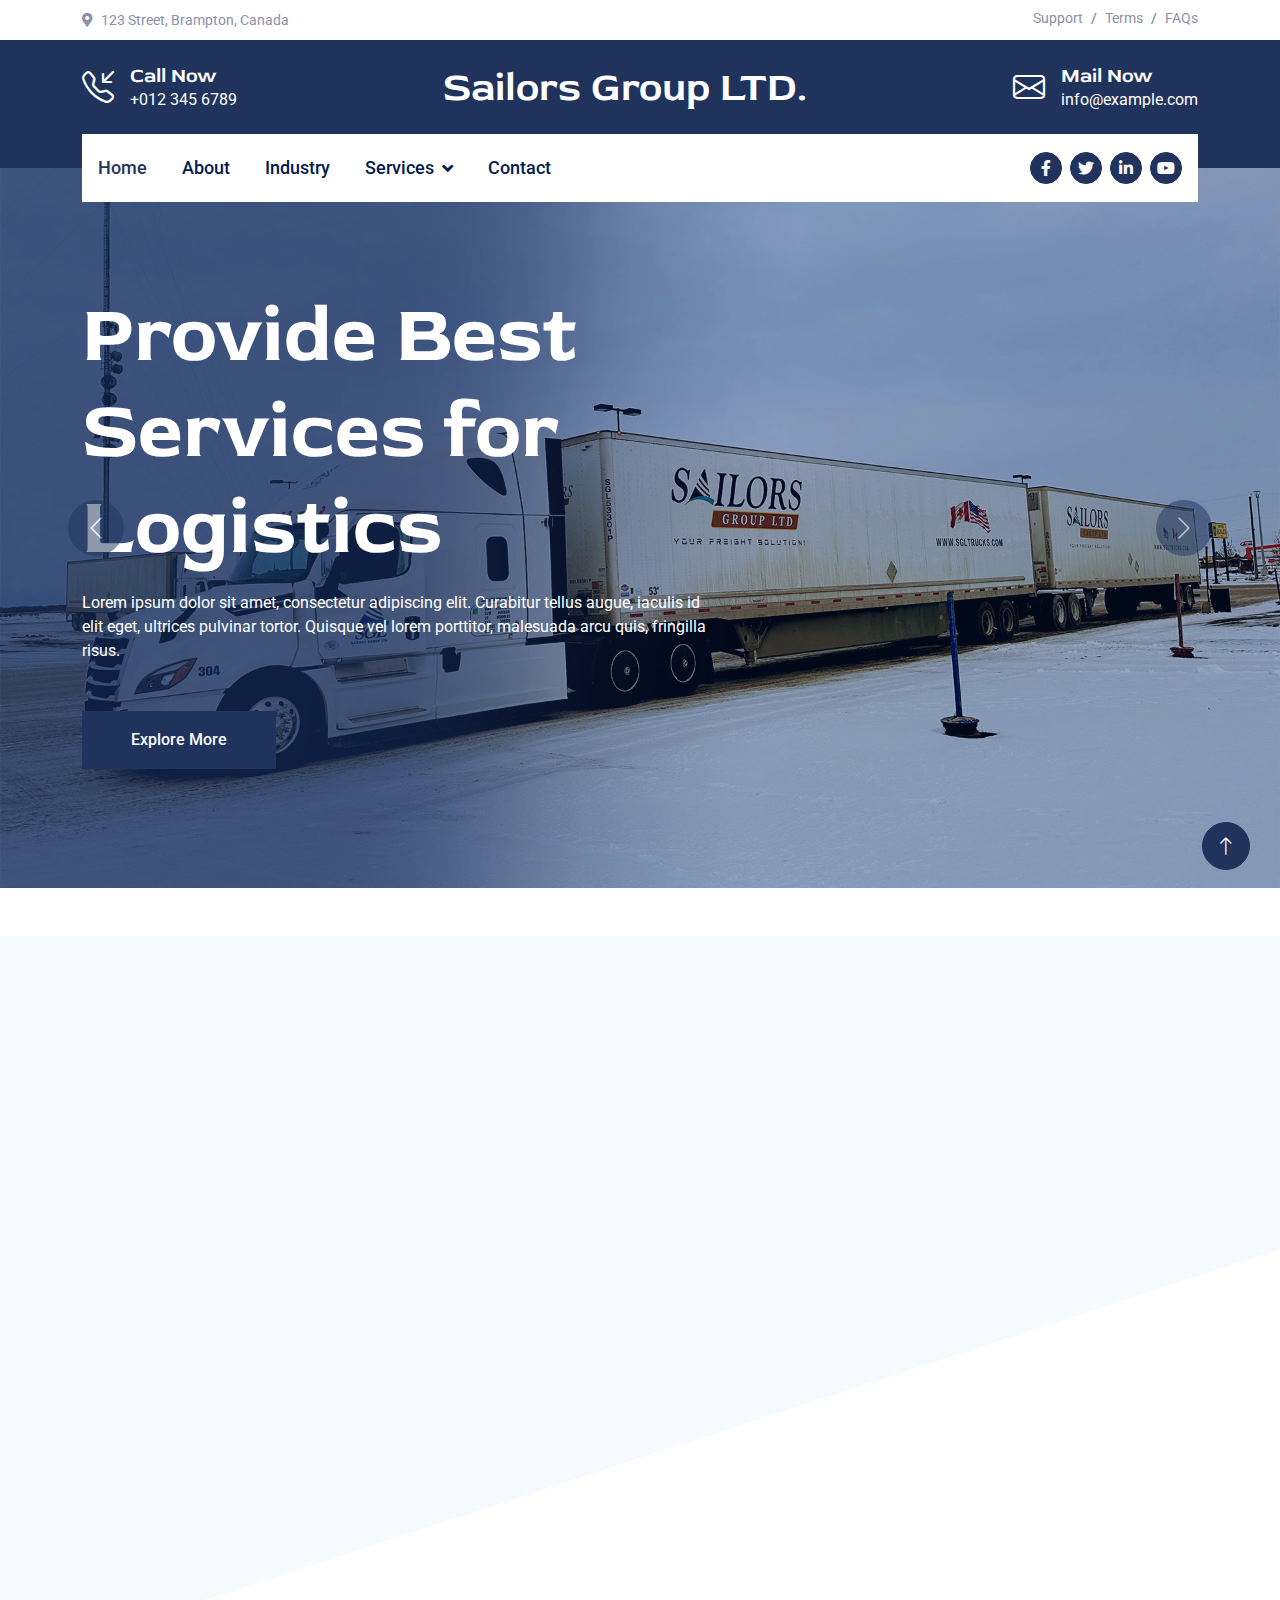
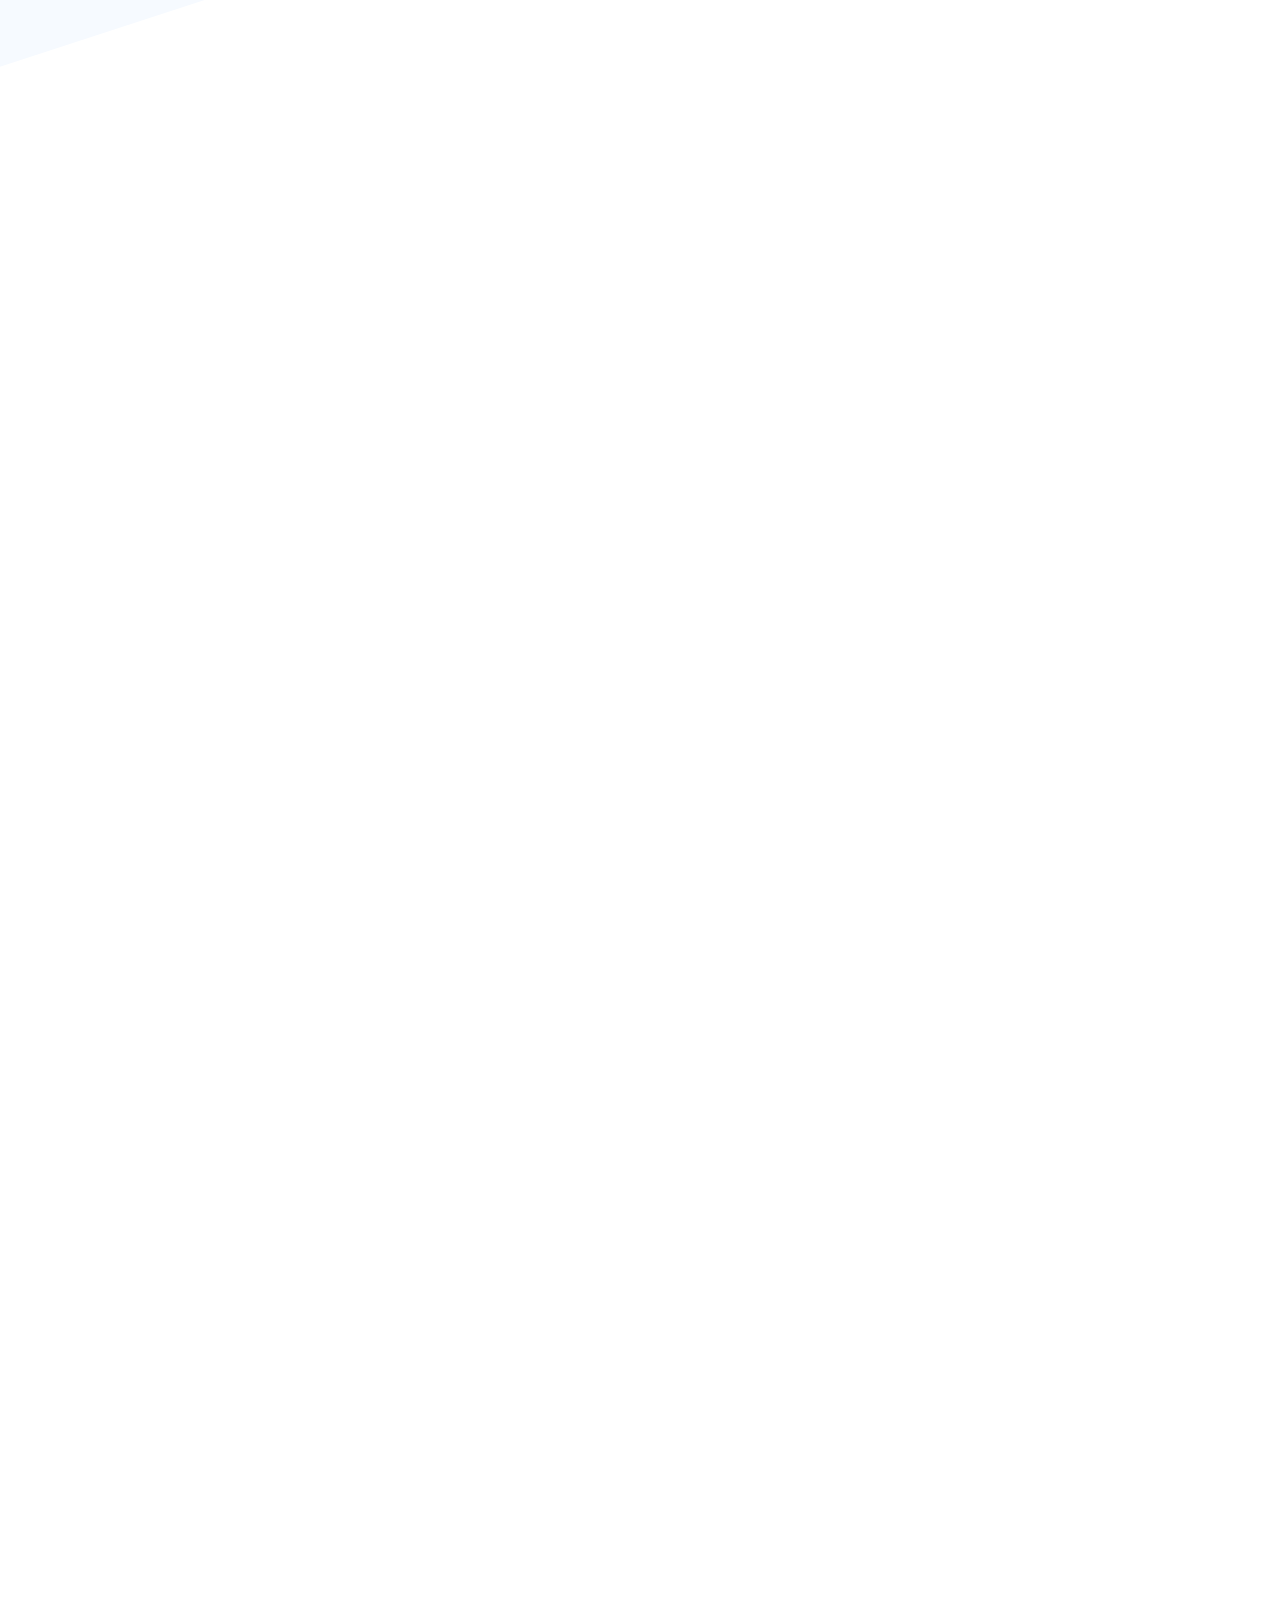
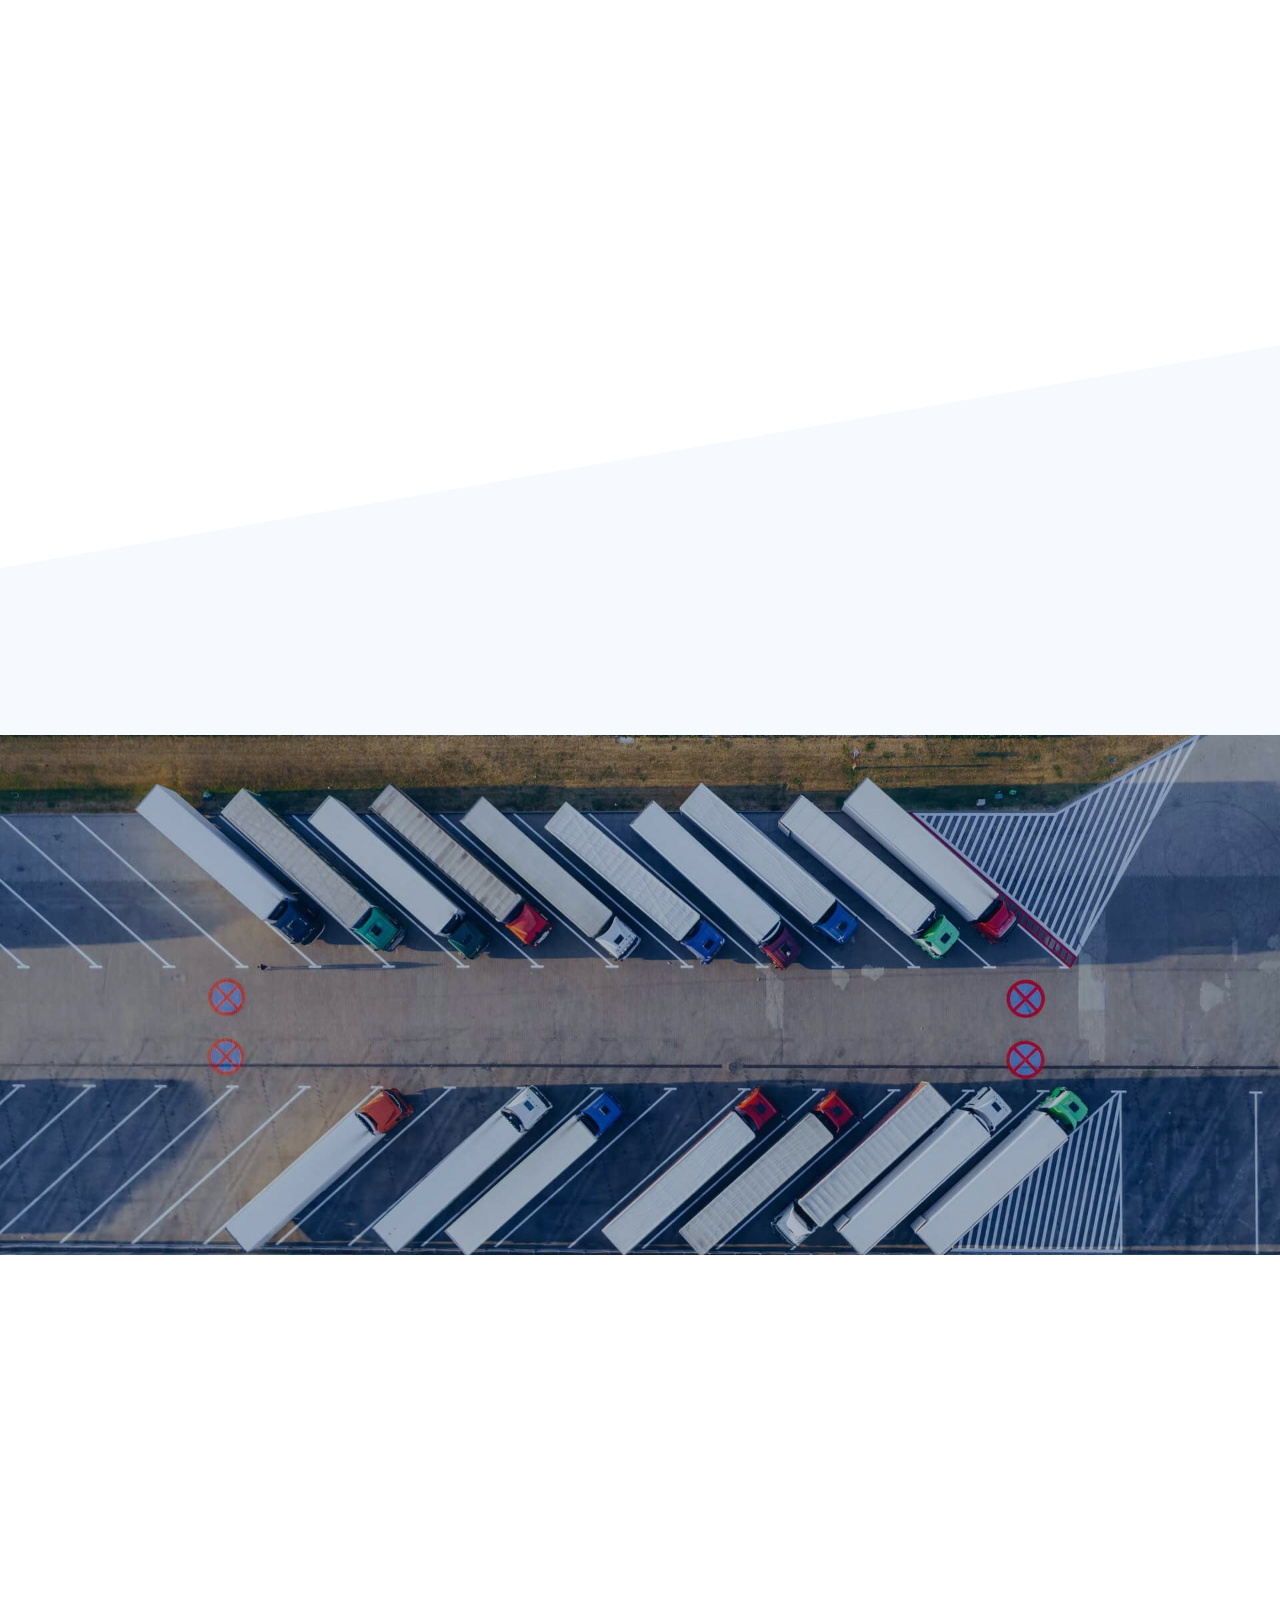
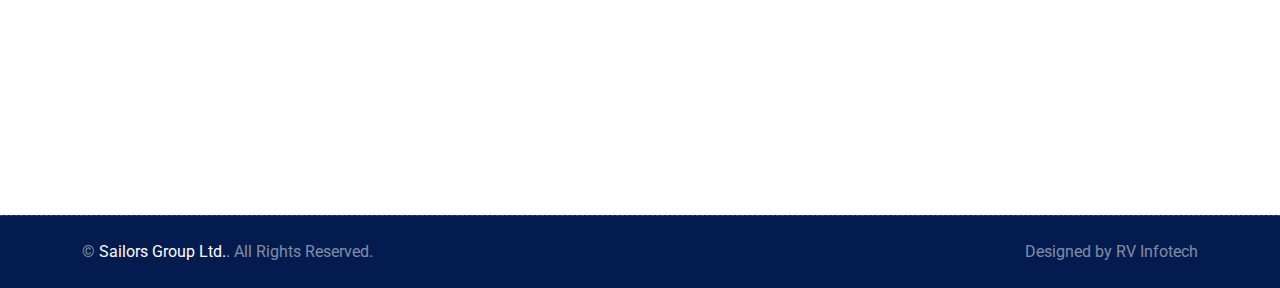
==== index.html @ 38fee19d "index.html" ====
<!DOCTYPE html>
<html lang="en">

<head>
    <meta charset="utf-8">
    <title>Trans OV</title>
    <meta content="width=device-width, initial-scale=1.0" name="viewport">
    <meta content="" name="keywords">
    <meta content="" name="description">

    <!-- Favicon -->
    <link href="img/favicon.ico" rel="icon">

    <!-- Google Web Fonts -->
    <link rel="preconnect" href="https://fonts.googleapis.com">
    <link rel="preconnect" href="https://fonts.gstatic.com" crossorigin>
    <link href="https://fonts.googleapis.com/css2?family=Roboto:wght@400;500&family=Red+Rose:wght@600;700&display=swap"
        rel="stylesheet">

    <!-- Icon Font Stylesheet -->
    <link href="https://cdnjs.cloudflare.com/ajax/libs/font-awesome/5.10.0/css/all.min.css" rel="stylesheet">
    <link rel="stylesheet" href="https://cdn.jsdelivr.net/npm/bootstrap-icons@1.10.4/font/bootstrap-icons.css">

    <!-- Libraries Stylesheet -->
    <link href="lib/animate/animate.min.css" rel="stylesheet">
    <link href="lib/owlcarousel/assets/owl.carousel.min.css" rel="stylesheet">

    <!-- Customized Bootstrap Stylesheet -->
    <link href="css/bootstrap.min.css" rel="stylesheet">

    <!-- Template Stylesheet -->
    <link href="css/style.css" rel="stylesheet">
</head>

<body>
    <!-- Spinner Start -->
    <div id="spinner"
        class="show bg-white position-fixed translate-middle w-100 vh-100 top-50 start-50 d-flex align-items-center justify-content-center">
        <div class="spinner-border text-primary" role="status" style="width: 3rem; height: 3rem;"></div>
    </div>
    <!-- Spinner End -->


    <!-- Topbar Start -->
    <div class="container-fluid py-2 d-none d-lg-flex">
        <div class="container">
            <div class="d-flex justify-content-between">
                <div>
                    <small class="me-3"><i class="fa fa-map-marker-alt me-2"></i>123 Street, Brampton, Canada</small>
                   
                </div>
                <nav class="breadcrumb mb-0">
                 
                    <a class="breadcrumb-item small text-body" href="#">Support</a>
                    <a class="breadcrumb-item small text-body" href="#">Terms</a>
                    <a class="breadcrumb-item small text-body" href="#">FAQs</a>
                </nav>
            </div>
        </div>
    </div>
    <!-- Topbar End -->


    <!-- Brand Start -->
    <div class="container-fluid bg-primary text-white pt-4 pb-5 d-none d-lg-flex">
        <div class="container pb-2">
            <div class="d-flex align-items-center justify-content-between">
                <div class="d-flex">
                    <i class="bi bi-telephone-inbound fs-2"></i>
                    <div class="ms-3">
                        <h5 class="text-white mb-0">Call Now</h5>
                        <span>+012 345 6789</span>
                    </div>
                </div>
				 <h1 class="h1 text-primary mb-0"><span class="text-white">Sailors Group LTD.</span></h1>
                  <!-- <img class="img" src="img/Sailors Logo 9.22.1.png" alt=""> -->
                <div class="d-flex">
                    <i class="bi bi-envelope fs-2"></i>
                    <div class="ms-3">
                        <h5 class="text-white mb-0">Mail Now</h5>
                        <span>info@example.com</span>
                    </div>
                </div>
            </div>
        </div>
    </div>
    <!-- Brand End -->


    <!-- Navbar Start -->
    <div class="container-fluid sticky-top">
        <div class="container">
            <nav class="navbar navbar-expand-lg navbar-light bg-white py-lg-0 px-lg-3">
                <a href="index.html" class="navbar-brand d-lg-none">
                    <h1 class="text-primary m-0">Trans<span class="text-dark">OV</span></h1>
                </a>
                <button type="button" class="navbar-toggler me-0" data-bs-toggle="collapse"
                    data-bs-target="#navbarCollapse">
                    <span class="navbar-toggler-icon"></span>
                </button>
                <div class="collapse navbar-collapse" id="navbarCollapse">
                    <div class="navbar-nav">
                        <a href="index.html" class="nav-item nav-link active">Home</a>
                        <a href="about.html" class="nav-item nav-link">About</a>
                        <a href="industry.html" class="nav-item nav-link">Industry</a>
                        <div class="nav-item dropdown">
                            <a href="service.html" class="nav-link dropdown-toggle" data-bs-toggle="dropdown">Services</a>
                            <div class="dropdown-menu bg-light m-0">
                                <a href="ser1.html" class="dropdown-item">Ser 1</a>
                                <a href="ser2.html" class="dropdown-item">Ser 2</a>
                                <a href="ser3.html" class="dropdown-item">Ser 3</a>
                                <a href="ser4.html" class="dropdown-item">Ser 4</a>
                                <a href="ser5.html" class="dropdown-item">Ser 5</a>
								<a href="ser6.html" class="dropdown-item">Ser 6</a>
								<a href="ser7.html" class="dropdown-item">Ser 7</a>
								<a href="ser8.html" class="dropdown-item">Ser 8</a>
                            </div>
                        </div>
                        <a href="contact.html" class="nav-item nav-link">Contact</a>
                    </div>
                    <div class="ms-auto d-none d-lg-flex">
                        <a class="btn btn-sm-square btn-primary ms-2" href=""><i class="fab fa-facebook-f"></i></a>
                        <a class="btn btn-sm-square btn-primary ms-2" href=""><i class="fab fa-twitter"></i></a>
                        <a class="btn btn-sm-square btn-primary ms-2" href=""><i class="fab fa-linkedin-in"></i></a>
                        <a class="btn btn-sm-square btn-primary ms-2" href=""><i class="fab fa-youtube"></i></a>
                    </div>
                </div>
            </nav>
        </div>
    </div>
    <!-- Navbar End -->


    <!-- Carousel Start -->
    <div class="container-fluid header-carousel px-0 mb-5">
        <div id="header-carousel" class="carousel slide carousel-fade" data-bs-ride="carousel">
            <div class="carousel-inner">
                <div class="carousel-item active">
                    <img class="w-100" src="img/carousel-1.jpg" alt="Image">
                    <div class="carousel-caption">
                        <div class="container">
                            <div class="row justify-content-start">
                                <div class="col-lg-7 text-start">
                                    <h1 class="display-1 text-white animated slideInRight mb-3">Provide Best Services for Logistics</h1>
                                    <p class="mb-5 animated slideInRight">Lorem ipsum dolor sit amet, consectetur adipiscing elit. Curabitur tellus augue, iaculis id elit eget, ultrices pulvinar tortor. Quisque vel lorem porttitor, malesuada arcu quis, fringilla risus.</p>
                                    <a href="" class="btn btn-primary py-3 px-5 animated slideInRight">Explore More</a>
                                </div>
                            </div>
                        </div>
                    </div>
                </div>
                <div class="carousel-item">
                    <img class="w-100" src="img/carousel-2.jpg" alt="Image">
                    <div class="carousel-caption">
                        <div class="container">
                            <div class="row justify-content-end">
                                <div class="col-lg-7 text-end">
                                    <h1 class="display-1 text-white animated slideInLeft mb-3">Best Freight Service</h1>
                                    <p class="mb-5 animated slideInLeft">Lorem ipsum dolor sit amet, consectetur adipiscing elit. Curabitur tellus augue, iaculis id elit eget, ultrices pulvinar tortor. Quisque vel lorem porttitor, malesuada arcu quis, fringilla risus.</p>
                                    <a href="" class="btn btn-primary py-3 px-5 animated slideInLeft">Explore More</a>
                                </div>
                            </div>
                        </div>
                    </div>
                </div>
            </div>
            <button class="carousel-control-prev" type="button" data-bs-target="#header-carousel" data-bs-slide="prev">
                <span class="carousel-control-prev-icon" aria-hidden="true"></span>
                <span class="visually-hidden">Previous</span>
            </button>
            <button class="carousel-control-next" type="button" data-bs-target="#header-carousel" data-bs-slide="next">
                <span class="carousel-control-next-icon" aria-hidden="true"></span>
                <span class="visually-hidden">Next</span>
            </button>
        </div>
    </div>
    <!-- Carousel End -->


    
    <!-- Service Start -->
    <div class="container-fluid container-service py-5">
        <div class="container pt-5">
            <div class="text-center mx-auto wow fadeInUp" data-wow-delay="0.1s" style="max-width: 600px;">
                <h1 class="display-6 mb-3">Services</h1>
                <p class="mb-5">Lorem ipsum dolor sit amet, consectetur adipiscing elit. Curabitur tellus augue, iaculis id elit eget, ultrices pulvinar tortor.</p>
            </div>
            <div class="row g-4">
                <div class="col-lg-3 col-md-6 wow fadeInUp" data-wow-delay="0.1s">
                    <div class="service-item">
                        <div class="icon-box-primary mb-4">
                            <i class="bi bi-truck text-dark"></i>
                        </div>
                        <h5 class="mb-3">Service 1</h4>
                            <p class="mb-4">Lorem ipsum dolor sit amet, consectetur adipiscing elit. Curabitur tellus augue.</p>
                        <a class="btn btn-light px-3" href="">Read More<i class="bi bi-chevron-double-right ms-1"></i></a>
                    </div>
                </div>
                <div class="col-lg-3 col-md-6 wow fadeInUp" data-wow-delay="0.3s">
                    <div class="service-item">
                        <div class="icon-box-primary mb-4">
                            <i class="bi bi-truck text-dark"></i>
                        </div>
                        <h5 class="mb-3">Service 2</h4>
                            <p class="mb-4">Lorem ipsum dolor sit amet, consectetur adipiscing elit. Curabitur tellus augue.</p>
                        <a class="btn btn-light px-3" href="">Read More<i class="bi bi-chevron-double-right ms-1"></i></a>
                    </div>
                </div>
                <div class="col-lg-3 col-md-6 wow fadeInUp" data-wow-delay="0.5s">
                    <div class="service-item">
                        <div class="icon-box-primary mb-4">
                            <i class="bi bi-truck text-dark"></i>
                        </div>
                        <h5 class="mb-3">Service 3</h4>
                            <p class="mb-4">Lorem ipsum dolor sit amet, consectetur adipiscing elit. Curabitur tellus augue.</p>
                        <a class="btn btn-light px-3" href="">Read More<i class="bi bi-chevron-double-right ms-1"></i></a>
                    </div>
                </div>
                <div class="col-lg-3 col-md-6 wow fadeInUp" data-wow-delay="0.7s">
                    <div class="service-item">
                        <div class="icon-box-primary mb-4">
                            <i class="bi bi-truck text-dark"></i>
                        </div>
                        <h5 class="mb-3">Service 4</h4>
                            <p class="mb-4">Lorem ipsum dolor sit amet, consectetur adipiscing elit. Curabitur tellus augue.</p>
                        <a class="btn btn-light px-3" href="">Read More<i class="bi bi-chevron-double-right ms-1"></i></a>
                    </div>
                </div>
                <div class="col-lg-3 col-md-6 wow fadeInUp" data-wow-delay="0.1s">
                    <div class="service-item">
                        <div class="icon-box-primary mb-4">
                            <i class="bi bi-truck text-dark"></i>
                        </div>
                        <h5 class="mb-3">Service 5</h4>
                            <p class="mb-4">Lorem ipsum dolor sit amet, consectetur adipiscing elit. Curabitur tellus augue.</p>
                        <a class="btn btn-light px-3" href="">Read More<i class="bi bi-chevron-double-right ms-1"></i></a>
                    </div>
                </div>
                <div class="col-lg-3 col-md-6 wow fadeInUp" data-wow-delay="0.3s">
                    <div class="service-item">
                        <div class="icon-box-primary mb-4">
                            <i class="bi bi-truck text-dark"></i>
                        </div>
                        <h5 class="mb-3">Service 6</h4>
                            <p class="mb-4">Lorem ipsum dolor sit amet, consectetur adipiscing elit. Curabitur tellus augue.</p>
                        <a class="btn btn-light px-3" href="">Read More<i class="bi bi-chevron-double-right ms-1"></i></a>
                    </div>
                </div>
                <div class="col-lg-3 col-md-6 wow fadeInUp" data-wow-delay="0.5s">
                    <div class="service-item">
                        <div class="icon-box-primary mb-4">
                            <i class="bi bi-truck text-dark"></i>
                        </div>
                        <h5 class="mb-3">Service 7</h4>
                            <p class="mb-4">Lorem ipsum dolor sit amet, consectetur adipiscing elit. Curabitur tellus augue.</p>
                        <a class="btn btn-light px-3" href="">Read More<i class="bi bi-chevron-double-right ms-1"></i></a>
                    </div>
                </div>
                <div class="col-lg-3 col-md-6 wow fadeInUp" data-wow-delay="0.7s">
                    <div class="service-item">
                        <div class="icon-box-primary mb-4">
                            <i class="bi bi-truck text-dark"></i>
                        </div>
                        <h5 class="mb-3">Service 8</h4>
                            <p class="mb-4">Lorem ipsum dolor sit amet, consectetur adipiscing elit. Curabitur tellus augue.</p>
                        <a class="btn btn-light px-3" href="">Read More<i class="bi bi-chevron-double-right ms-1"></i></a>
                    </div>
                </div>
            </div>
        </div>
    </div>
    <!-- Service End -->



    <!-- Features Start -->
    <div class="container-fluid feature mt-5 wow fadeInUp" data-wow-delay="0.1s">
        <div class="container">
            <div class="row g-0">
                <div class="col-lg-6 pt-lg-5">
                    <div class="bg-white p-5 mt-lg-5">
                        <h1 class="display-6 mb-4 wow fadeIn" data-wow-delay="0.3s">About Us</h1>
                        <p class="mb-4 wow fadeIn" data-wow-delay="0.4s">Lorem ipsum dolor sit amet, consectetur adipiscing elit. Curabitur tellus augue, iaculis id elit eget, ultrices pulvinar tortor. Quisque vel lorem porttitor, malesuada arcu quis, fringilla risus. Pellentesque eu consequat augue.</p>
                        <div class="row g-5 pt-2 mb-5">
                            <div class="col-sm-6 wow fadeIn" data-wow-delay="0.3s">
                                <div class="icon-box-primary mb-4">
                                    <i class="bi bi-check-all text-dark"></i>
                                </div>
                                <h5 class="mb-3">Mission</h5>
                                <span>Lorem ipsum dolor sit amet, consectetur adipiscing elit.</span>
                            </div>
                            <div class="col-sm-6 wow fadeIn" data-wow-delay="0.4s">
                                <div class="icon-box-primary mb-4">
                                    <i class="bi bi-check-all text-dark"></i>
                                </div>
                                <h5 class="mb-3">Vision</h5>
                                <span>Lorem ipsum dolor sit amet, consectetur adipiscing elit.</span>
                            </div>
                        </div>
                        <a class="btn btn-primary py-3 px-5 wow fadeIn" data-wow-delay="0.5s" href="">Explore More</a>
                    </div>
                </div>
                <div class="col-lg-6">
                    <div class="row h-100 align-items-end">
                        <div class="col-12 wow fadeIn" data-wow-delay="0.3s">
                            <div class="d-flex align-items-center justify-content-center" style="min-height: 300px;">
                                <button type="button" class="btn-play" data-bs-toggle="modal"
                                    data-src="" data-bs-target="#videoModal">
                                    <span></span>
                                </button>
                            </div>
                        </div>
                        <div class="col-12">
                            <div class="bg-primary p-5">
                                <div class="experience mb-4 wow fadeIn" data-wow-delay="0.3s">
                                    <div class="d-flex justify-content-between mb-2">
                                        <span class="text-white">Satisfaction Gurantee</span>
                                        <span class="text-white">100%</span>
                                    </div>
                                    <div class="progress">
                                        <div class="progress-bar bg-dark" role="progressbar" aria-valuenow="100" aria-valuemin="0" aria-valuemax="100"></div>
                                    </div>
                                </div>
                                <div class="experience mb-4 wow fadeIn" data-wow-delay="0.4s">
                                    <div class="d-flex justify-content-between mb-2">
                                        <span class="text-white">Ontime Delivery</span>
                                        <span class="text-white">95%</span>
                                    </div>
                                    <div class="progress">
                                        <div class="progress-bar bg-dark" role="progressbar" aria-valuenow="95" aria-valuemin="0" aria-valuemax="100"></div>
                                    </div>
                                </div>
                                <div class="experience mb-0 wow fadeIn" data-wow-delay="0.5s">
                                    <div class="d-flex justify-content-between mb-2">
                                        <span class="text-white">Quality Equipments</span>
                                        <span class="text-white">90%</span>
                                    </div>
                                    <div class="progress">
                                        <div class="progress-bar bg-dark" role="progressbar" aria-valuenow="90" aria-valuemin="0" aria-valuemax="100"></div>
                                    </div>
                                </div>
                            </div>
                        </div>
                    </div>
                </div>
            </div>
        </div>
    </div>
    <!-- Features End -->


    <!-- Video Modal Start -->
    <div class="modal modal-video fade" id="videoModal" tabindex="-1" aria-labelledby="exampleModalLabel"
        aria-hidden="true">
        <div class="modal-dialog">
            <div class="modal-content rounded-0">
                <div class="modal-header">
                    <h3 class="modal-title" id="exampleModalLabel">Youtube Video</h3>
                    <button type="button" class="btn-close" data-bs-dismiss="modal" aria-label="Close"></button>
                </div>
                <div class="modal-body">
                    <!-- 16:9 aspect ratio -->
                    <div class="ratio ratio-16x9">
                        <iframe class="embed-responsive-item" src="" id="video" allowfullscreen
                            allowscriptaccess="always" allow="autoplay"></iframe>
                    </div>
                </div>
            </div>
        </div>
    </div>
    <!-- Video Modal End -->



    <!-- Appoinment Start -->
    <div class="container-fluid py-5">
        <div class="container">
            <div class="row g-5">
                <div class="col-lg-6 wow fadeInUp" data-wow-delay="0.1s">
                    <h1 class="display-6 mb-4">Contact At</h1>
                    <iframe src="https://www.google.com/maps/embed?pb=!1m18!1m12!1m3!1d184531.69394825035!2d-79.75954390000001!3d43.724934000000005!2m3!1f0!2f0!3f0!3m2!1i1024!2i768!4f13.1!3m3!1m2!1s0x882b15eaa5d05abf%3A0x352d31667cc38677!2sBrampton%2C%20ON%2C%20Canada!5e0!3m2!1sen!2sin!4v1701956615095!5m2!1sen!2sin" width="550" height="350" style="border:0;" allowfullscreen="" loading="lazy" referrerpolicy="no-referrer-when-downgrade"></iframe><div class="d-flex align-items-start wow fadeIn" data-wow-delay="0.3s">
                        <div class="icon-box-primary">
                            <i class="bi bi-geo-alt text-dark fs-1"></i>
                        </div>
                        <div class="ms-3">
                            <h5>Office Address</h5>
                            <span>123 Street, Brampton, Canada</span>
                        </div>
                    </div>
                    <hr>
                    <div class="d-flex align-items-start wow fadeIn" data-wow-delay="0.4s">
                        <div class="icon-box-primary">
                            <i class="bi bi-phone text-dark fs-1"></i>
                        </div>
                        <div class="ms-3">
                            <h5>Contact</h5>
                            <span>+1- 234 567 8901</span>
                        </div>
                    </div>
                </div>
                <div class="col-lg-6 wow fadeInUp" data-wow-delay="0.5s">
                    <h2 class="mb-4">Online Appoinment</h2>
                    <div class="row g-3">
                        <div class="col-sm-6">
                            <div class="form-floating">
                                <input type="text" class="form-control" id="name" placeholder="Your Name">
                                <label for="name">Your Name</label>
                            </div>
                        </div>
                        <div class="col-sm-6">
                            <div class="form-floating">
                                <input type="email" class="form-control" id="mail" placeholder="Your Email">
                                <label for="mail">Your Email</label>
                            </div>
                        </div>
                        <div class="col-sm-6">
                            <div class="form-floating">
                                <input type="text" class="form-control" id="mobile" placeholder="Your Mobile">
                                <label for="mobile">Your Mobile</label>
                            </div>
                        </div>
                        <div class="col-sm-6">
                            <div class="form-floating">
                                <select class="form-select" id="service">
                                    <option selected>Waste Management</option>
                                    <option value="">Hazardous Waste</option>
                                    <option value="">Liquid Waste</option>
                                    <option value="">Recycle Waste</option>
                                </select>
                                <label for="service">Choose A Service</label>
                            </div>
                        </div>
                        <div class="col-12">
                            <div class="form-floating">
                                <textarea class="form-control" placeholder="Leave a message here" id="message"
                                    style="height: 130px"></textarea>
                                <label for="message">Message</label>
                            </div>
                        </div>
                        <div class="col-12 text-center">
                            <button class="btn btn-primary w-100 py-3" type="submit">Submit Now</button>
                        </div>
                    </div>
                </div>
            </div>
        </div>
    </div>
    <!-- Appoinment Start -->


    <!-- Team Start -->
    <div class="container-fluid container-team py-5">
        <div class="container pb-5">
          
            <div class="row g-4">
                <div class="col-lg-3 col-md-6 wow fadeInUp" data-wow-delay="0.1s">
                    <div class="team-item">
                        <div class="position-relative overflow-hidden">
                            <img class="img-fluid w-100" src="img/team-2.jpg" alt="">
                            <div class="team-social">
                                <a class="btn btn-square btn-light mx-1" href=""><i class="fab fa-facebook-f"></i></a>
                                <a class="btn btn-square btn-light mx-1" href=""><i class="fab fa-twitter"></i></a>
                                <a class="btn btn-square btn-light mx-1" href=""><i class="fab fa-linkedin-in"></i></a>
                                <a class="btn btn-square btn-light mx-1" href=""><i class="fab fa-youtube"></i></a>
                            </div>
                        </div>
                        <div class="text-center p-4">
                            <h5 class="mb-1">Alex Robin</h5>
                            <span>Employee</span>
                        </div>
                    </div>
                </div>
                <div class="col-lg-3 col-md-6 wow fadeInUp" data-wow-delay="0.3s">
                    <div class="team-item">
                        <div class="position-relative overflow-hidden">
                            <img class="img-fluid w-100" src="img/team-3.jpg" alt="">
                            <div class="team-social">
                                <a class="btn btn-square btn-light mx-1" href=""><i class="fab fa-facebook-f"></i></a>
                                <a class="btn btn-square btn-light mx-1" href=""><i class="fab fa-twitter"></i></a>
                                <a class="btn btn-square btn-light mx-1" href=""><i class="fab fa-linkedin-in"></i></a>
                                <a class="btn btn-square btn-light mx-1" href=""><i class="fab fa-youtube"></i></a>
                            </div>
                        </div>
                        <div class="text-center p-4">
                            <h5 class="mb-1">Andrew Bon</h5>
                            <span>Employee</span>
                        </div>
                    </div>
                </div>
                <div class="col-lg-3 col-md-6 wow fadeInUp" data-wow-delay="0.5s">
                    <div class="team-item">
                        <div class="position-relative overflow-hidden">
                            <img class="img-fluid w-100" src="img/team-4.jpg" alt="">
                            <div class="team-social">
                                <a class="btn btn-square btn-light mx-1" href=""><i class="fab fa-facebook-f"></i></a>
                                <a class="btn btn-square btn-light mx-1" href=""><i class="fab fa-twitter"></i></a>
                                <a class="btn btn-square btn-light mx-1" href=""><i class="fab fa-linkedin-in"></i></a>
                                <a class="btn btn-square btn-light mx-1" href=""><i class="fab fa-youtube"></i></a>
                            </div>
                        </div>
                        <div class="text-center p-4">
                            <h5 class="mb-1">Martin Tompson</h5>
                            <span>Employee</span>
                        </div>
                    </div>
                </div>
                <div class="col-lg-3 col-md-6 wow fadeInUp" data-wow-delay="0.7s">
                    <div class="team-item">
                        <div class="position-relative overflow-hidden">
                            <img class="img-fluid w-100" src="img/team-5.jpg" alt="">
                            <div class="team-social">
                                <a class="btn btn-square btn-light mx-1" href=""><i class="fab fa-facebook-f"></i></a>
                                <a class="btn btn-square btn-light mx-1" href=""><i class="fab fa-twitter"></i></a>
                                <a class="btn btn-square btn-light mx-1" href=""><i class="fab fa-linkedin-in"></i></a>
                                <a class="btn btn-square btn-light mx-1" href=""><i class="fab fa-youtube"></i></a>
                            </div>
                        </div>
                        <div class="text-center p-4">
                            <h5 class="mb-1">Clarabelle Samber</h5>
                            <span>Employee</span>
                        </div>
                    </div>
                </div>
            </div>
        </div>
    </div>
    <!-- Team End -->


    <!-- Testimonial Start -->
    <div class="container-fluid testimonial py-5">
        <div class="container pt-5">
            <div class="row gy-5 gx-0">
                <div class="col-lg-6 pe-lg-5 wow fadeIn" data-wow-delay="0.3s">
                    <h1 class="display-6 text-white mb-4">What Clients Say About Our Services!</h1>
                    <p class="text-white mb-5">Lorem ipsum dolor sit amet, consectetur adipiscing elit. Curabitur tellus augue, iaculis id elit eget, ultrices pulvinar tortor.</p>
                    <a href="" class="btn btn-primary py-3 px-5">More Testimonials</a>
                </div>
                <div class="col-lg-6 mb-n5 wow fadeIn" data-wow-delay="0.5s">
                    <div class="bg-white p-5">
                        <div class="owl-carousel testimonial-carousel wow fadeIn" data-wow-delay="0.1s">
                            <div class="testimonial-item">
                                <div class="icon-box-primary mb-4">
                                    <i class="bi bi-chat-left-quote text-dark"></i>
                                </div>
                                <p class="fs-5 mb-4">Lorem ipsum dolor sit amet, consectetur adipiscing elit. Curabitur tellus augue, iaculis id elit eget, ultrices pulvinar tortor. Quisque vel lorem porttitor, malesuada arcu quis, fringilla risus. Pellentesque eu consequat augue.</p>
                                <div class="d-flex align-items-center">
                                    <img class="flex-shrink-0" src="img/testimonial-1.jpg" alt="">
                                    <div class="ps-3">
                                        <h5 class="mb-1">Client Name</h5>
                                        <span class="text-primary">Profession</span>
                                    </div>
                                </div>
                            </div>
                            <div class="testimonial-item">
                                <div class="icon-box-primary mb-4">
                                    <i class="bi bi-chat-left-quote text-dark"></i>
                                </div>
                                <p class="fs-5 mb-4">Lorem ipsum dolor sit amet, consectetur adipiscing elit. Curabitur tellus augue, iaculis id elit eget, ultrices pulvinar tortor. Quisque vel lorem porttitor, malesuada arcu quis, fringilla risus. Pellentesque eu consequat augue.</p>
                                <div class="d-flex align-items-center">
                                    <img class="flex-shrink-0" src="img/testimonial-2.jpg" alt="">
                                    <div class="ps-3">
                                        <h5 class="mb-1">Client Name</h5>
                                        <span class="text-primary">Profession</span>
                                    </div>
                                </div>
                            </div>
                        </div>
                    </div>
                </div>
            </div>
        </div>
    </div>
    <!-- Testimonial End -->


    <!-- Footer Start -->
    <div class="container-fluid footer position-relative bg-dark text-white-50 py-5 wow fadeIn" data-wow-delay="0.1s">
        <div class="container">
            <div class="row g-5 py-5">
                <div class="col-lg-6 pe-lg-5">
                    <a href="index.html" class="navbar-brand">
                        <h1 class="h1 text-primary mb-0"><span class="text-white">Sailors Group LTD.</span></h1>
                    </a>
                    <p class="fs-5 mb-4">Lorem ipsum dolor sit amet, consectetur adipiscing elit. Curabitur tellus augue, iaculis id elit eget, ultrices pulvinar tortor.</p>
                    <p><i class="fa fa-map-marker-alt me-2"></i>123 Street, Brampton, Canada</p>
                    <p><i class="fa fa-phone-alt me-2"></i>+012 345 67890</p>
                    <p><i class="fa fa-envelope me-2"></i>info@example.com</p>
                    <div class="d-flex mt-4">
                        <a class="btn btn-lg-square btn-primary me-2" href="#"><i class="fab fa-twitter"></i></a>
                        <a class="btn btn-lg-square btn-primary me-2" href="#"><i class="fab fa-facebook-f"></i></a>
                        <a class="btn btn-lg-square btn-primary me-2" href="#"><i class="fab fa-linkedin-in"></i></a>
                        <a class="btn btn-lg-square btn-primary me-2" href="#"><i class="fab fa-instagram"></i></a>
                    </div>
                </div>
                <div class="col-lg-6 ps-lg-5">
                    <div class="row g-5">
                        <div class="col-sm-6">
                            <h4 class="text-light mb-4">Quick Links</h4>
                            <a class="btn btn-link" href="">About Us</a>
                            <a class="btn btn-link" href="">Contact Us</a>
                            <a class="btn btn-link" href="">Our Services</a>
                            <a class="btn btn-link" href="">Terms & Condition</a>
                            <a class="btn btn-link" href="">Support</a>
                        </div>
                        <div class="col-sm-6">
                            <h4 class="text-light mb-4">Popular Links</h4>
                            <a class="btn btn-link" href="">About Us</a>
                            <a class="btn btn-link" href="">Contact Us</a>
                            <a class="btn btn-link" href="">Our Services</a>
                            <a class="btn btn-link" href="">Terms & Condition</a>
                            <a class="btn btn-link" href="">Support</a>
                        </div>
                        
                    </div>
                </div>
            </div>
        </div>
    </div>
    <!-- Footer End -->


    <!-- Copyright Start -->
    <div class="container-fluid copyright bg-dark text-white-50 py-4">
        <div class="container">
            <div class="row">
                <div class="col-md-6 text-center text-md-start">
                    <p class="mb-0">&copy; <a href="#">Sailors Group Ltd.</a>. All Rights Reserved.</p>
                </div>
                <div class="col-md-6 text-center text-md-end">
                    <p class="mb-0">Designed by RV Infotech</p>
                </div>
            </div>
        </div>
    </div>
    <!-- Copyright End -->


    <!-- Back to Top -->
    <a href="#" class="btn btn-lg btn-primary btn-lg-square rounded-circle back-to-top"><i class="bi bi-arrow-up"></i></a>


    <!-- JavaScript Libraries -->
    <script src="https://ajax.googleapis.com/ajax/libs/jquery/3.6.1/jquery.min.js"></script>
    <script src="https://cdn.jsdelivr.net/npm/bootstrap@5.0.0/dist/js/bootstrap.bundle.min.js"></script>
    <script src="lib/wow/wow.min.js"></script>
    <script src="lib/easing/easing.min.js"></script>
    <script src="lib/waypoints/waypoints.min.js"></script>
    <script src="lib/counterup/counterup.min.js"></script>
    <script src="lib/owlcarousel/owl.carousel.min.js"></script>

    <!-- Template Javascript -->
    <script src="js/main.js"></script>
</body>

</html>
---- css/style.css ----
/********** Template CSS **********/

.back-to-top {
    position: fixed;
    display: none;
    right: 30px;
    bottom: 30px;
    z-index: 99;
}

.fw-medium {
    font-weight: 500;
}


/*** Spinner ***/
#spinner {
    opacity: 0;
    visibility: hidden;
    transition: opacity .5s ease-out, visibility 0s linear .5s;
    z-index: 99999;
}

#spinner.show {
    transition: opacity .5s ease-out, visibility 0s linear 0s;
    visibility: visible;
    opacity: 1;
}


/*** Button ***/
.btn {
    transition: .5s;
    font-weight: 500;
}

.btn-primary,
.btn-outline-primary:hover {
    color: var(--bs-light);
}

.btn-secondary,
.btn-outline-secondary:hover {
    color: var(--bs-dark);
}

.btn-square {
    width: 38px;
    height: 38px;
}

.btn-sm-square {
    width: 32px;
    height: 32px;
}

.btn-lg-square {
    width: 48px;
    height: 48px;
}

.btn-square,
.btn-sm-square,
.btn-lg-square {
    padding: 0;
    display: flex;
    align-items: center;
    justify-content: center;
    border-radius: 50px;
    font-weight: normal;
}

.icon-box-primary,
.icon-box-light {
    position: relative;
    padding: 0 0 10px 10px;
    z-index: 1;
}

.icon-box-primary i,
.icon-box-light i {
    font-size: 60px;
    line-height: 0;
}

.icon-box-primary::before,
.icon-box-light::before {
    position: absolute;
    content: "";
    width: 35px;
    height: 35px;
    left: 0;
    bottom: 0;
    border-radius: 35px;
    transition: .5s;
    z-index: -1;
}

.icon-box-primary::before {
    background: var(--bs-primary);
}

.icon-box-light::before {
    background: var(--bs-light);
}


/*** Navbar ***/
.sticky-top {
    top: -100px;
    transition: .5s;
}

.navbar .navbar-nav .nav-link {
    margin-right: 35px;
    padding: 20px 0;
    color: var(--bs-dark);
    font-size: 18px;
    font-weight: 500;
    outline: none;
}

.navbar .navbar-nav .nav-link:hover,
.navbar .navbar-nav .nav-link.active {
    color: var(--bs-primary);
}

.navbar .dropdown-toggle::after {
    border: none;
    content: "\f107";
    font-family: "Font Awesome 5 Free";
    font-weight: 900;
    vertical-align: middle;
    margin-left: 8px;
}

@media (max-width: 991.98px) {
    .navbar .navbar-nav .nav-link  {
        margin-right: 0;
        padding: 10px 0;
    }

    .navbar .navbar-nav {
        margin-top: 15px;
        border-top: 1px solid #EEEEEE;
    }
}

@media (min-width: 992px) {
    .sticky-top {
        margin-top: -34px;
    }

    .navbar {
        height: 68px;
    }

    .navbar .nav-item .dropdown-menu {
        display: block;
        border: none;
        margin-top: 0;
        top: 150%;
        opacity: 0;
        visibility: hidden;
        transition: .5s;
    }

    .navbar .nav-item:hover .dropdown-menu {
        top: 100%;
        visibility: visible;
        transition: .5s;
        opacity: 1;
    }
}


/*** Header ***/
@media (min-width: 992px) {
    .header-carousel,
    .page-header {
        margin-top: -34px;
    }
}

.carousel-caption {
    top: 0;
    left: 0;
    right: 0;
    bottom: 0;
    display: flex;
    align-items: center;
    background: rgba(3, 27, 78, .3);
    z-index: 1;
}

.carousel-control-prev,
.carousel-control-next {
    width: 15%;
}

.carousel-control-prev-icon,
.carousel-control-next-icon {
    width: 3.5rem;
    height: 3.5rem;
    border-radius: 3.5rem;
    background-color: var(--bs-primary);
    border: 15px solid var(--bs-primary);
}

@media (max-width: 767.98px) {
    #header-carousel .carousel-item {
        position: relative;
        min-height: 450px;
    }
    
    #header-carousel .carousel-item img {
        position: absolute;
        width: 100%;
        height: 100%;
        object-fit: cover;
    }
}

.page-header {
    background: linear-gradient(rgba(3, 27, 78, .3), rgba(3, 27, 78, .3)), url(../img/testimonial.jpg) center center no-repeat;
    background-size: cover;
}

.page-header .breadcrumb-item+.breadcrumb-item::before {
    color: var(--bs-white);
}

.page-header .breadcrumb-item,
.page-header .breadcrumb-item a {
    font-size: 18px;
    color: var(--bs-white);
}


/*** Features ***/
.feature {
    background: linear-gradient(rgba(3, 27, 78, .3), rgba(3, 27, 78, .3)), url(../img/feature.jpg) left center no-repeat;
    background-size: cover;
}

.feature-row {
    box-shadow: 0 0 45px rgba(0, 0, 0, .08);
}

.feature-item {
    border-color: rgba(0, 0, 0, .03) !important;
}

.experience .progress {
    height: 5px;
}

.experience .progress .progress-bar {
    width: 0px;
    transition: 3s;
}

.experience .nav-pills .nav-link {
    color: var(--dark);
}

.experience .nav-pills .nav-link.active {
    color: #FFFFFF;
}

.experience .tab-content hr {
    width: 30px;
}


/*** About ***/
.about-fact {
    width: 220px;
    height: 220px;
    box-shadow: 0 0 30px rgba(0, 0, 0, .1);
}

@media (min-width: 576px) {
    .about-fact.mt-n130 {
        margin-top: -130px;
    }
}

.btn-play {
    position: relative;
    display: block;
    box-sizing: content-box;
    width: 36px;
    height: 46px;
    border-radius: 100%;
    border: none;
    outline: none !important;
    padding: 18px 20px 20px 28px;
    background: var(--bs-primary);
}

.btn-play:before {
    content: "";
    position: absolute;
    z-index: 0;
    left: 50%;
    top: 50%;
    transform: translateX(-50%) translateY(-50%);
    display: block;
    width: 90px;
    height: 90px;
    background: var(--bs-primary);
    border-radius: 100%;
    animation: pulse-border 1500ms ease-out infinite;
}

.btn-play:after {
    content: "";
    position: absolute;
    z-index: 1;
    left: 50%;
    top: 50%;
    transform: translateX(-50%) translateY(-50%);
    display: block;
    width: 90px;
    height: 90px;
    background: var(--bs-primary);
    border-radius: 100%;
    transition: all 200ms;
}

.btn-play span {
    display: block;
    position: relative;
    z-index: 3;
    width: 0;
    height: 0;
    left: 3px;
    border-left: 30px solid #FFFFFF;
    border-top: 18px solid transparent;
    border-bottom: 18px solid transparent;
}

@keyframes pulse-border {
    0% {
        transform: translateX(-50%) translateY(-50%) translateZ(0) scale(1);
        opacity: 1;
    }

    100% {
        transform: translateX(-50%) translateY(-50%) translateZ(0) scale(2);
        opacity: 0;
    }
}

.modal-video .modal-dialog {
    position: relative;
    max-width: 800px;
    margin: 60px auto 0 auto;
}

.modal-video .modal-body {
    position: relative;
    padding: 0px;
}

.modal-video .close {
    position: absolute;
    width: 30px;
    height: 30px;
    right: 0px;
    top: -30px;
    z-index: 999;
    font-size: 30px;
    font-weight: normal;
    color: #FFFFFF;
    background: #000000;
    opacity: 1;
}


/*** Service ***/
.container-service {
    position: relative;
}

.container-service::before {
    position: absolute;
    content: '';
    background: var(--bs-light);
    width: 100%;
    height: 100%;
    left: 0px;
    top: 0px;
    clip-path: polygon(0 0, 100% 0, 100% 30%, 0 70%);
    z-index: -1;
}

.service-item {
    position: relative;
    height: 100%;
    padding: 45px 30px;
    background: var(--bs-white);
    box-shadow: 0 0 45px rgba(0, 0, 0, .05);
}

.service-item::before {
    position: absolute;
    content: "";
    width: 100%;
    height: 0;
    left: 0;
    bottom: 0;
    transition: .5s;
    background: var(--bs-primary);
}

.service-item:hover::before {
    height: 100%;
    top: 0;
}

.service-item * {
    position: relative;
    transition: .5s;
    z-index: 1;
}

.service-item:hover h5,
.service-item:hover p {
    color: var(--bs-white);
}

.service-item:hover .icon-box-primary::before {
    background: var(--bs-dark);
}

.service-item:hover .icon-box-primary i {
    color: var(--bs-white) !important;
}


/*** Team ***/
.container-team {
    position: relative;
}

.container-team::before {
    position: absolute;
    content: '';
    background: var(--bs-light);
    width: 100%;
    height: 100%;
    left: 0px;
    top: 0px;
    clip-path: polygon(0 70%, 100% 30%, 100% 100%, 0% 100%);
    z-index: -1;
}

.team-item {
    background: var(--bs-white);
    box-shadow: 0 0 45px rgba(0, 0, 0, .05);
}

.team-item .team-social {
    position: absolute;
    width: 0;
    height: 100%;
    top: 0;
    right: 0;
    transition: .5s;
    background: var(--bs-primary);
    display: flex;
    align-items: center;
    justify-content: center;
}

.team-item:hover .team-social {
    width: 100%;
    left: 0;
}

.team-item .team-social .btn {
    opacity: 0;
    transition: .5s;
}

.team-item:hover .team-social .btn {
    opacity: 1;
}


/*** Testimonial ***/
.testimonial {
    background: linear-gradient(rgba(3, 27, 78, .3), rgba(3, 27, 78, .3)), url(../img/testimonial.jpg) left center no-repeat;
    background-size: cover;
}

.testimonial-item img {
    width: 60px !important;
    height: 60px !important;
    border-radius: 60px;
}

.testimonial-carousel .owl-nav {
    position: absolute;
    top: 0;
    right: 0;
    display: flex;
}

.testimonial-carousel .owl-nav .owl-prev,
.testimonial-carousel .owl-nav .owl-next {
    margin-left: 15px;
    color: var(--bs-primary);
    font-size: 30px;
    line-height: 0;
    transition: .5s;
}

.testimonial-carousel .owl-nav .owl-prev:hover,
.testimonial-carousel .owl-nav .owl-next:hover {
    color: var(--bs-dark);
}


/*** Contact ***/
@media (min-width: 992px) {
    .contact-info::after {
        position: absolute;
        content: "";
        width: 0px;
        height: 100%;
        top: 0;
        left: 50%;
        border-left: 1px dashed rgba(255, 255, 255, .2);
    }
}

@media (max-width: 991.98px) {
    .contact-info::after {
        position: absolute;
        content: "";
        width: 100%;
        height: 0px;
        top: 50%;
        left: 0;
        border-top: 1px dashed rgba(255, 255, 255, .2);
    }
}


/*** Footer ***/
.footer {
    background: linear-gradient(rgba(3, 27, 78, .3), rgba(3, 27, 78, .3)), url(../img/footer.png) center center no-repeat;
    background-size: contain;
}

@media (min-width: 992px) {
    .footer::after {
        position: absolute;
        content: "";
        width: 0px;
        height: 100%;
        top: 0;
        left: 50%;
        border-left: 1px dashed rgba(255, 255, 255, .2);
    }
}

.footer .btn.btn-link {
    display: block;
    margin-bottom: 5px;
    padding: 0;
    text-align: left;
    color: rgba(255, 255, 255, .5);
    font-weight: normal;
    text-transform: capitalize;
    transition: .3s;
}

.footer .btn.btn-link::before {
    position: relative;
    content: "\f105";
    font-family: "Font Awesome 5 Free";
    font-weight: 900;
    color: rgba(255, 255, 255, .5);
    margin-right: 10px;
}

.footer .btn.btn-link:hover {
    color: var(--bs-primary);
    letter-spacing: 1px;
    box-shadow: none;
}

.copyright {
    border-top: 1px dashed rgba(255, 255, 255, .2);
}

.copyright a {
    color: var(--bs-white);
}

.copyright a:hover {
    color: var(--bs-primary);
}
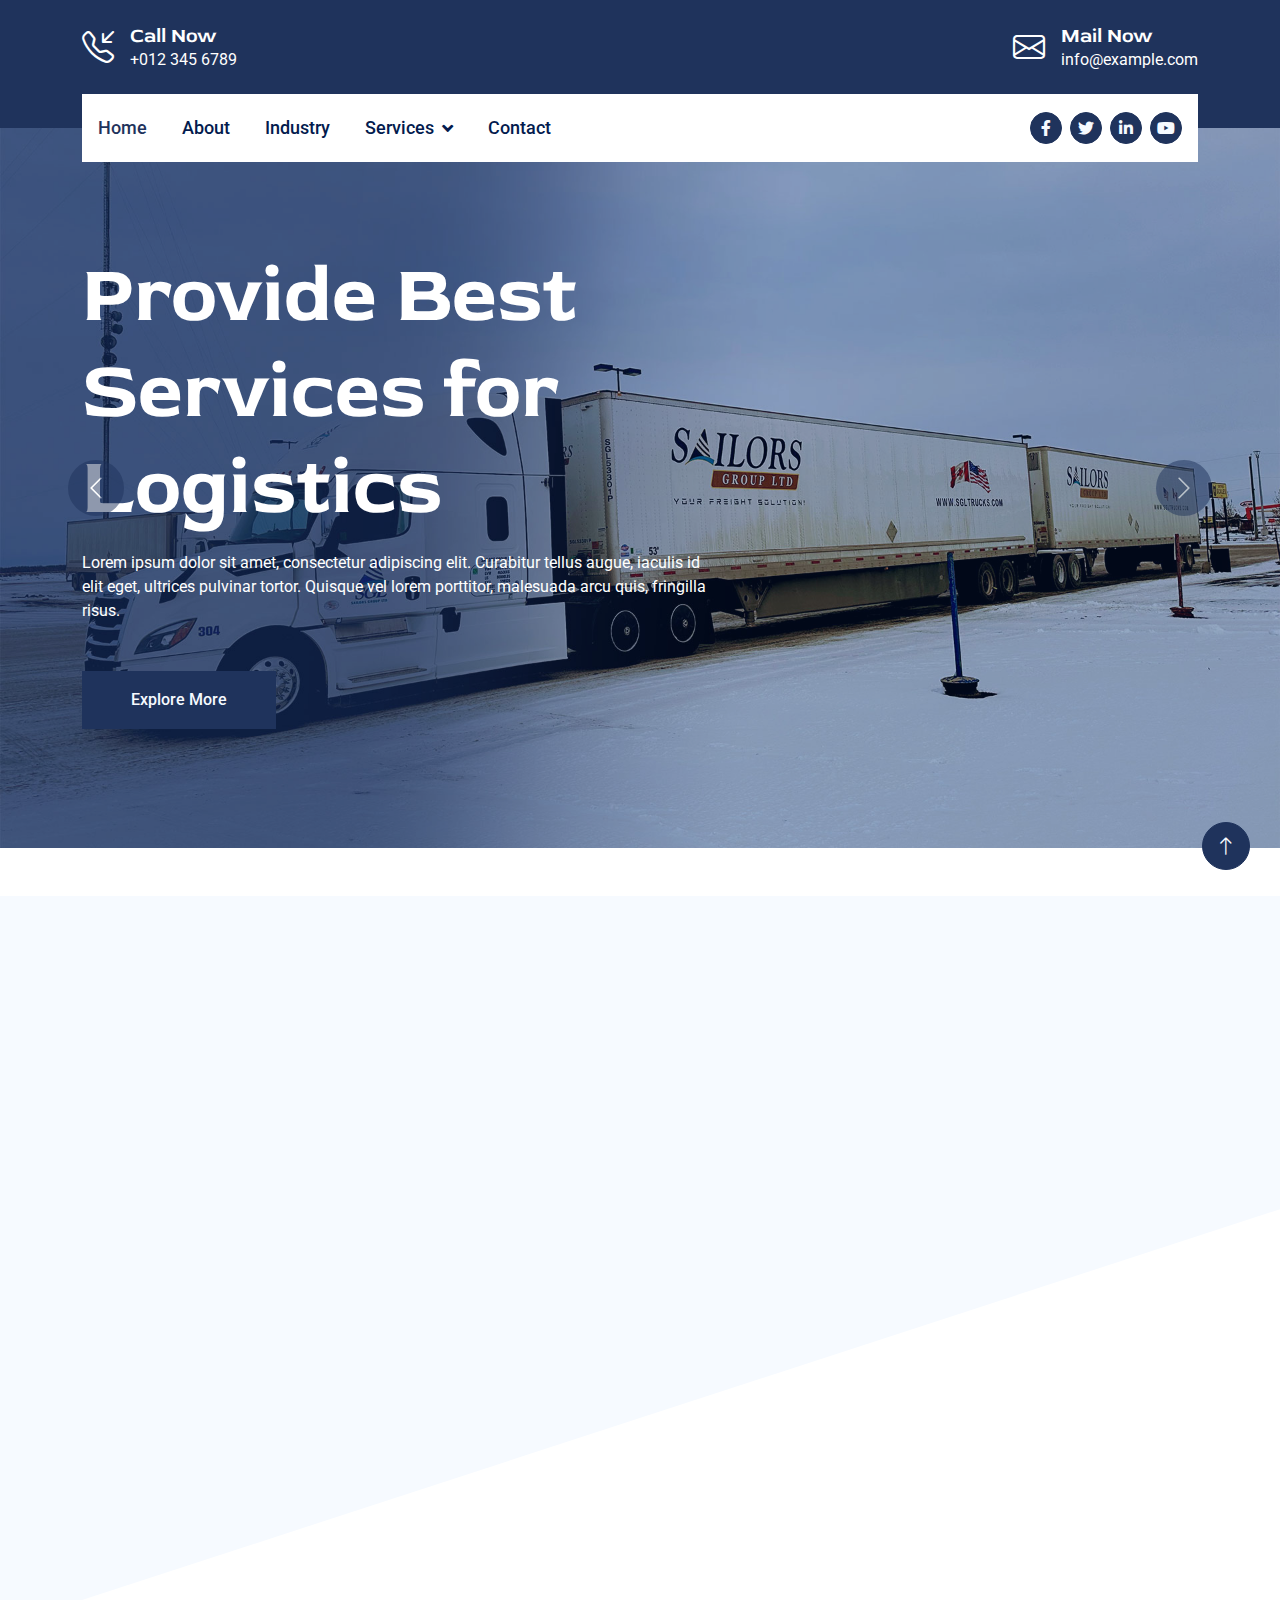
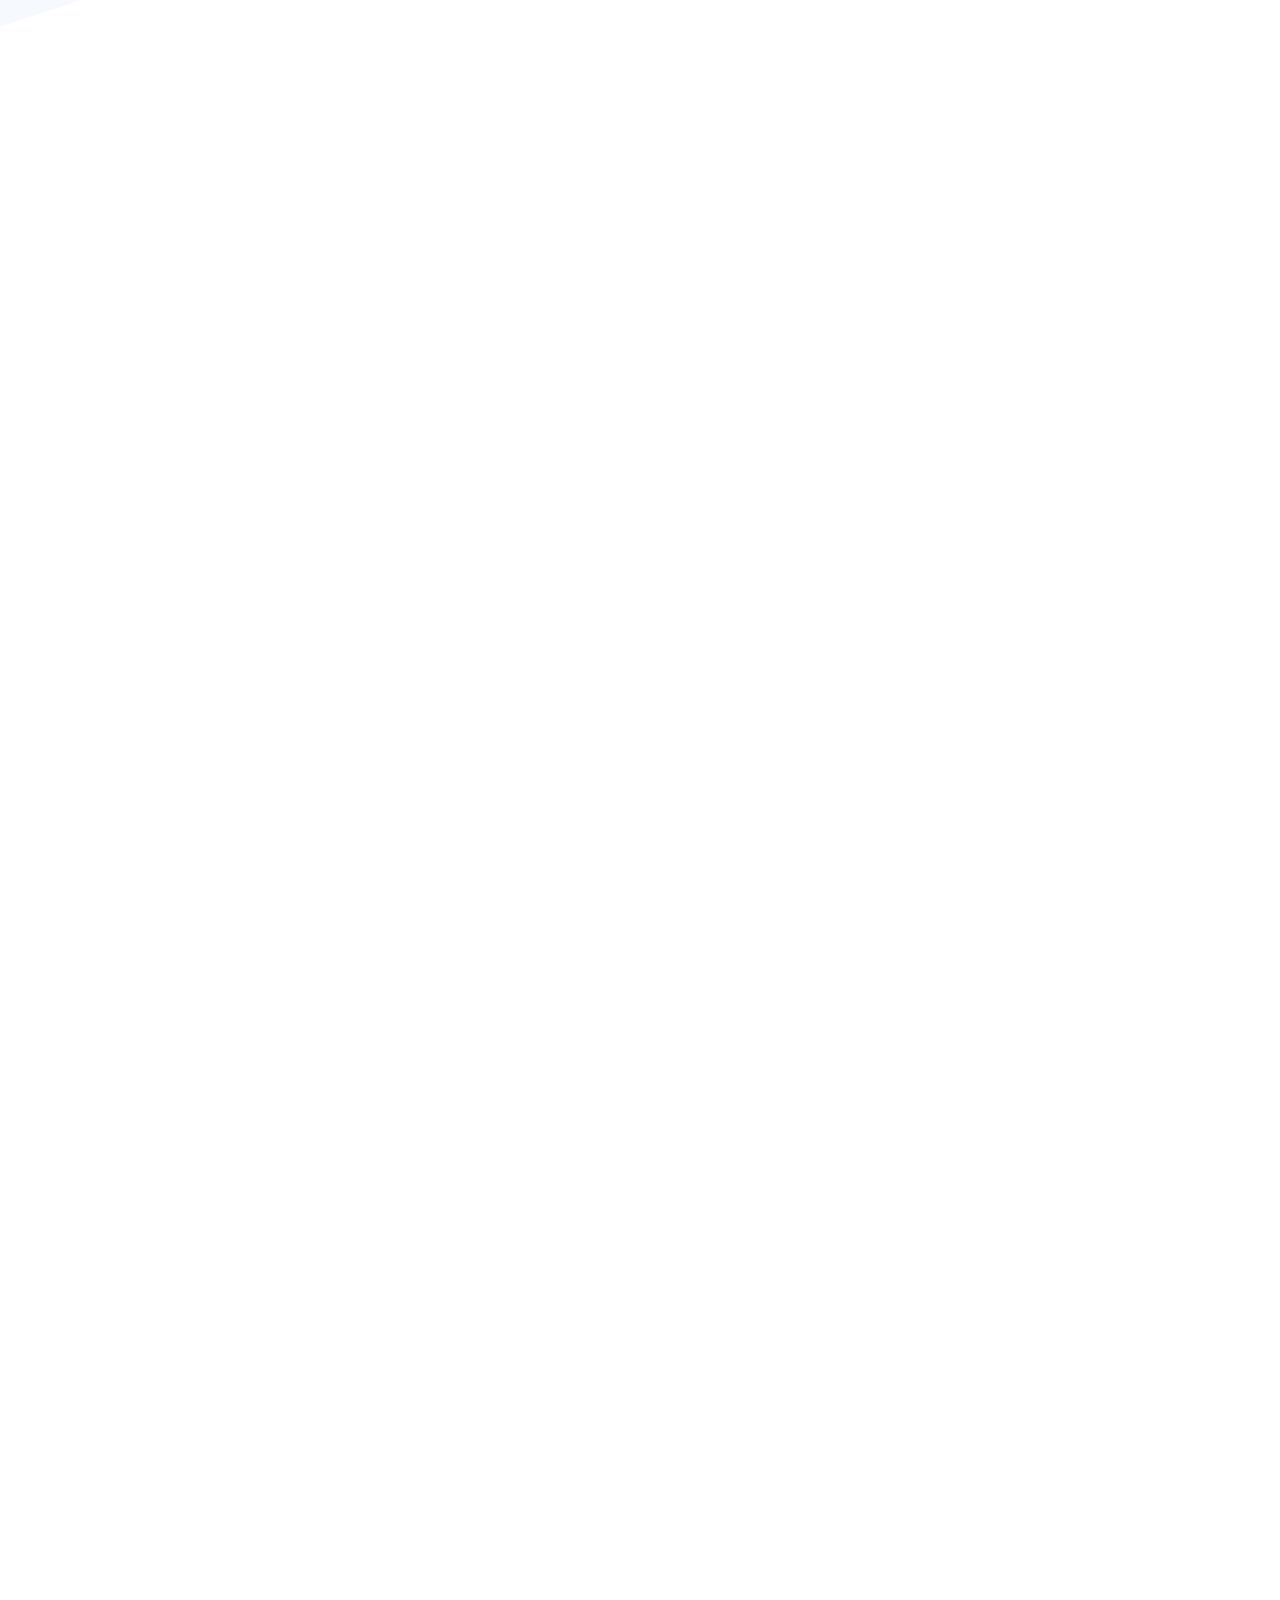
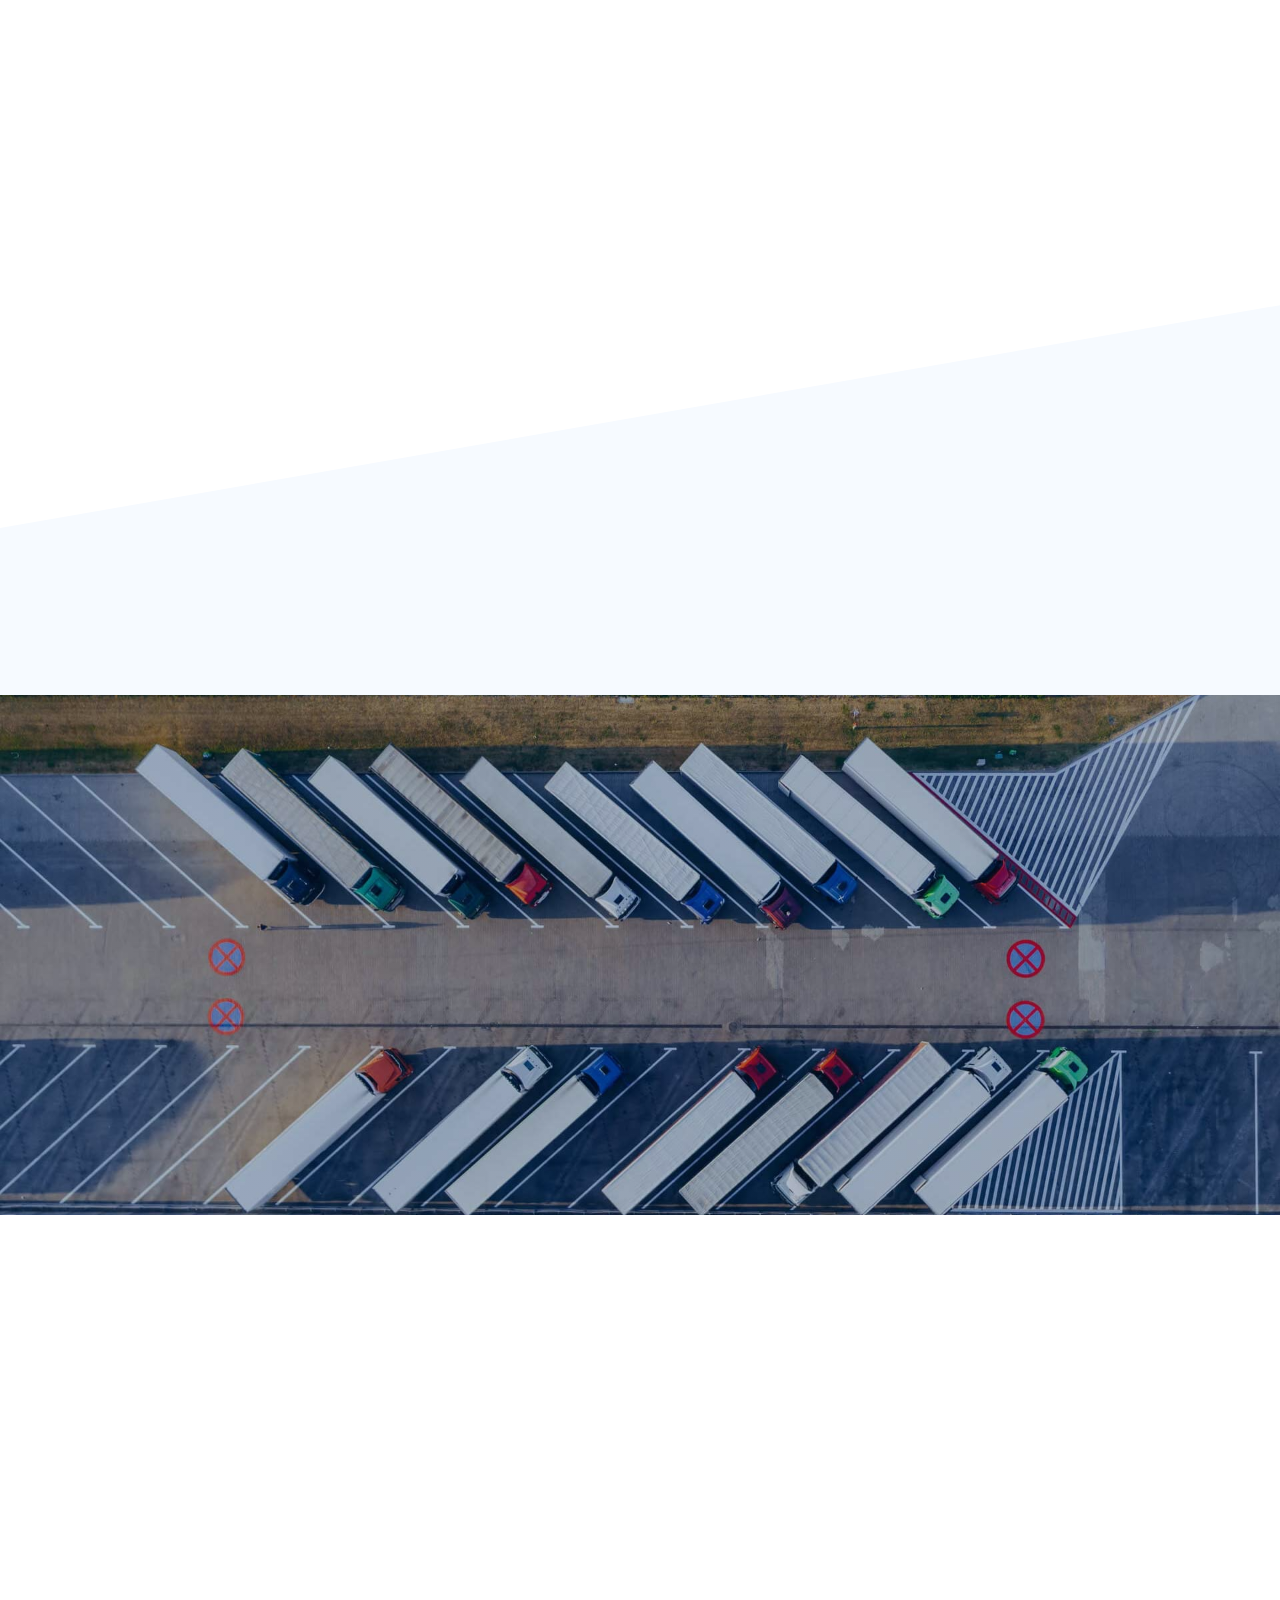
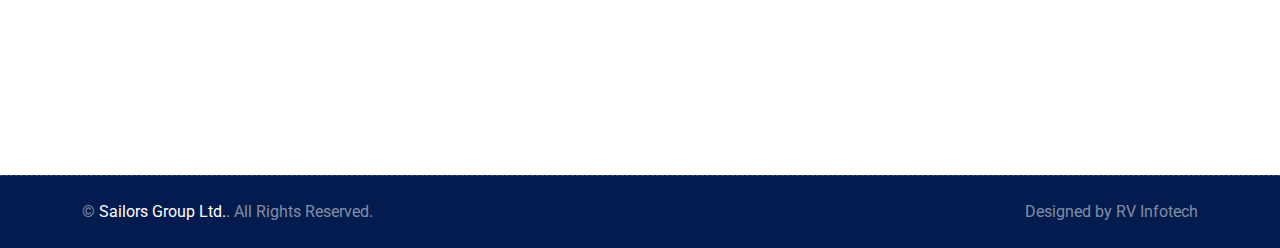
==== commit 44258421: "Add files via upload" ====
--- a/index.html
+++ b/index.html
@@ -41,24 +41,7 @@
     <!-- Spinner End -->
 
 
-    <!-- Topbar Start -->
-    <div class="container-fluid py-2 d-none d-lg-flex">
-        <div class="container">
-            <div class="d-flex justify-content-between">
-                <div>
-                    <small class="me-3"><i class="fa fa-map-marker-alt me-2"></i>123 Street, Brampton, Canada</small>
-                   
-                </div>
-                <nav class="breadcrumb mb-0">
-                 
-                    <a class="breadcrumb-item small text-body" href="#">Support</a>
-                    <a class="breadcrumb-item small text-body" href="#">Terms</a>
-                    <a class="breadcrumb-item small text-body" href="#">FAQs</a>
-                </nav>
-            </div>
-        </div>
-    </div>
-    <!-- Topbar End -->
+   
 
 
     <!-- Brand Start -->
@@ -72,8 +55,8 @@
                         <span>+012 345 6789</span>
                     </div>
                 </div>
-				 <h1 class="h1 text-primary mb-0"><span class="text-white">Sailors Group LTD.</span></h1>
-                  <!-- <img class="img" src="img/Sailors Logo 9.22.1.png" alt=""> -->
+				 <!--<h1 class="h1 text-primary mb-0"><span class="text-white">Sailors Group LTD.</span></h1>-->
+                   
                 <div class="d-flex">
                     <i class="bi bi-envelope fs-2"></i>
                     <div class="ms-3">
@@ -92,12 +75,13 @@
         <div class="container">
             <nav class="navbar navbar-expand-lg navbar-light bg-white py-lg-0 px-lg-3">
                 <a href="index.html" class="navbar-brand d-lg-none">
-                    <h1 class="text-primary m-0">Trans<span class="text-dark">OV</span></h1>
+                    <img class="img navbar-toggler" src="img/logo.png" alt="">
                 </a>
                 <button type="button" class="navbar-toggler me-0" data-bs-toggle="collapse"
                     data-bs-target="#navbarCollapse">
                     <span class="navbar-toggler-icon"></span>
                 </button>
+				<img class="img" src="img/logo.png" alt="">
                 <div class="collapse navbar-collapse" id="navbarCollapse">
                     <div class="navbar-nav">
                         <a href="index.html" class="nav-item nav-link active">Home</a>
@@ -118,6 +102,7 @@
                         </div>
                         <a href="contact.html" class="nav-item nav-link">Contact</a>
                     </div>
+					
                     <div class="ms-auto d-none d-lg-flex">
                         <a class="btn btn-sm-square btn-primary ms-2" href=""><i class="fab fa-facebook-f"></i></a>
                         <a class="btn btn-sm-square btn-primary ms-2" href=""><i class="fab fa-twitter"></i></a>
@@ -653,4 +638,4 @@
     <script src="js/main.js"></script>
 </body>
 
-</html>
+</html>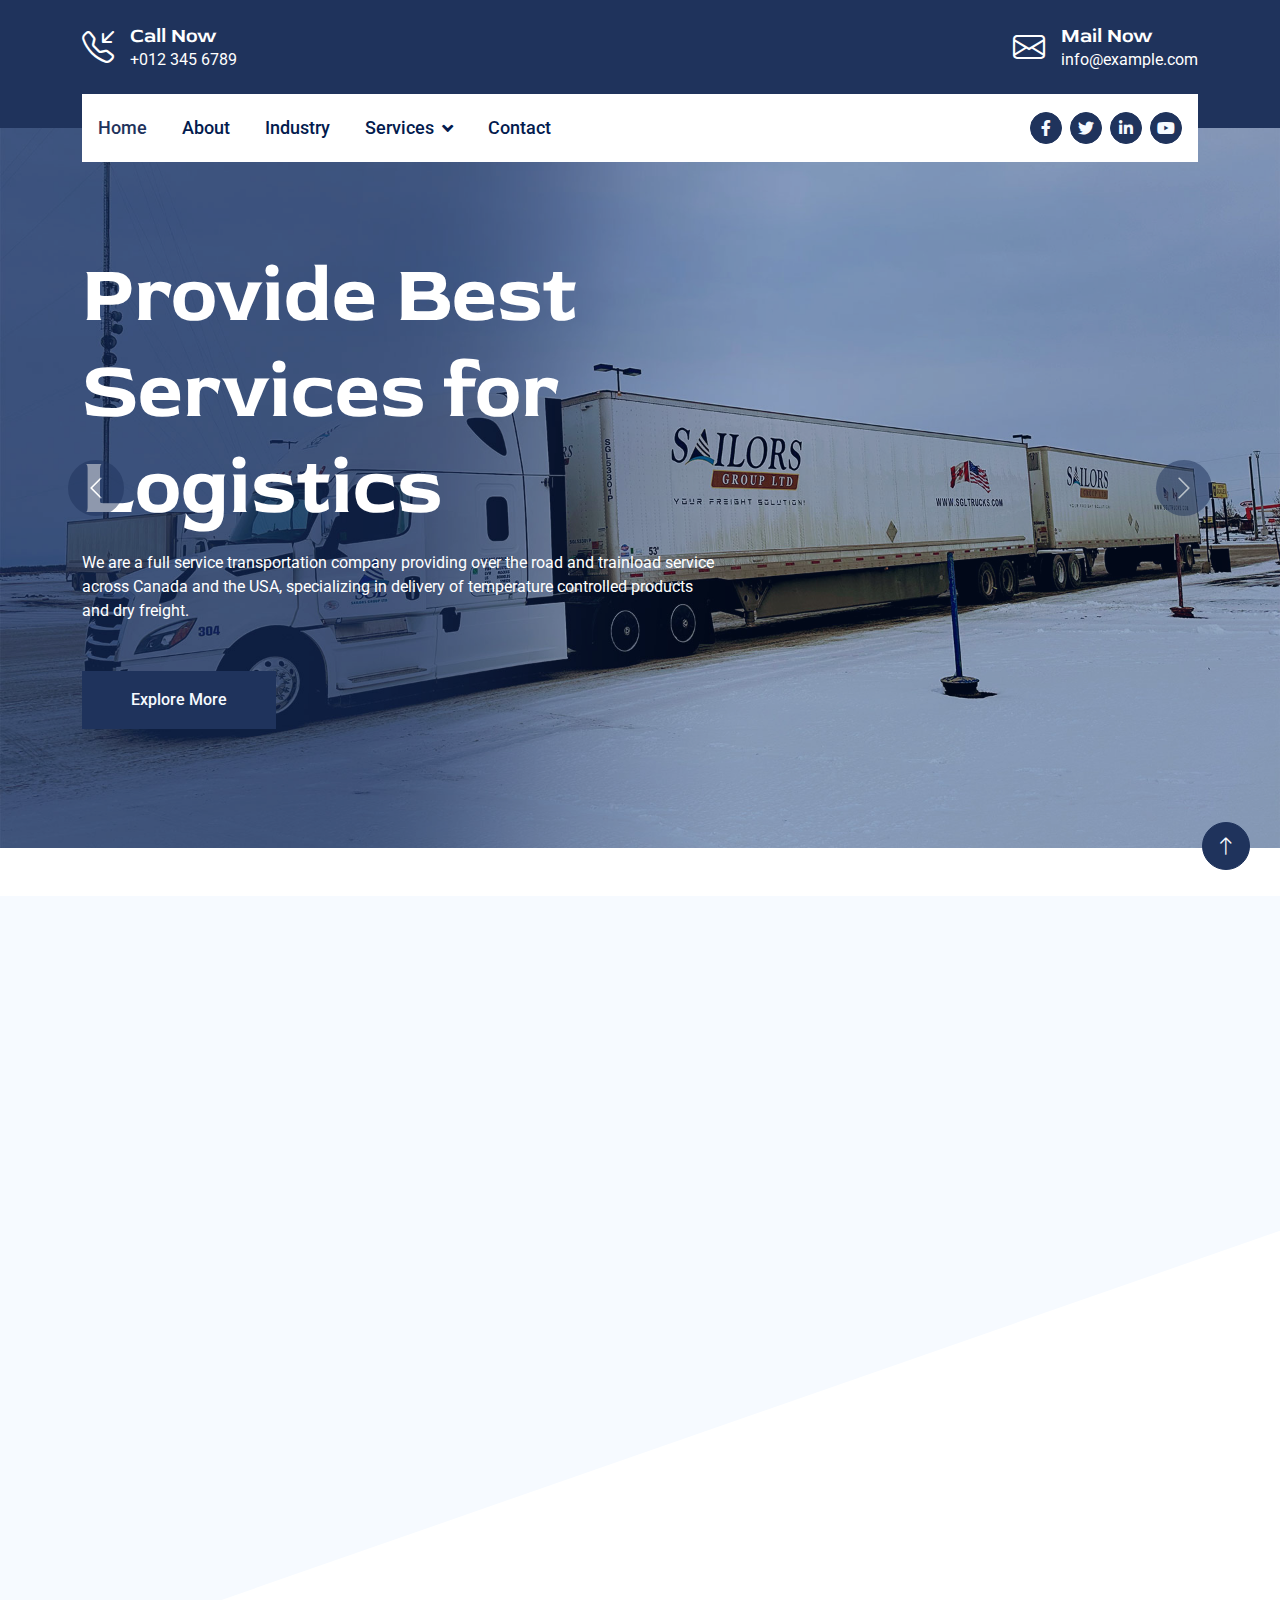
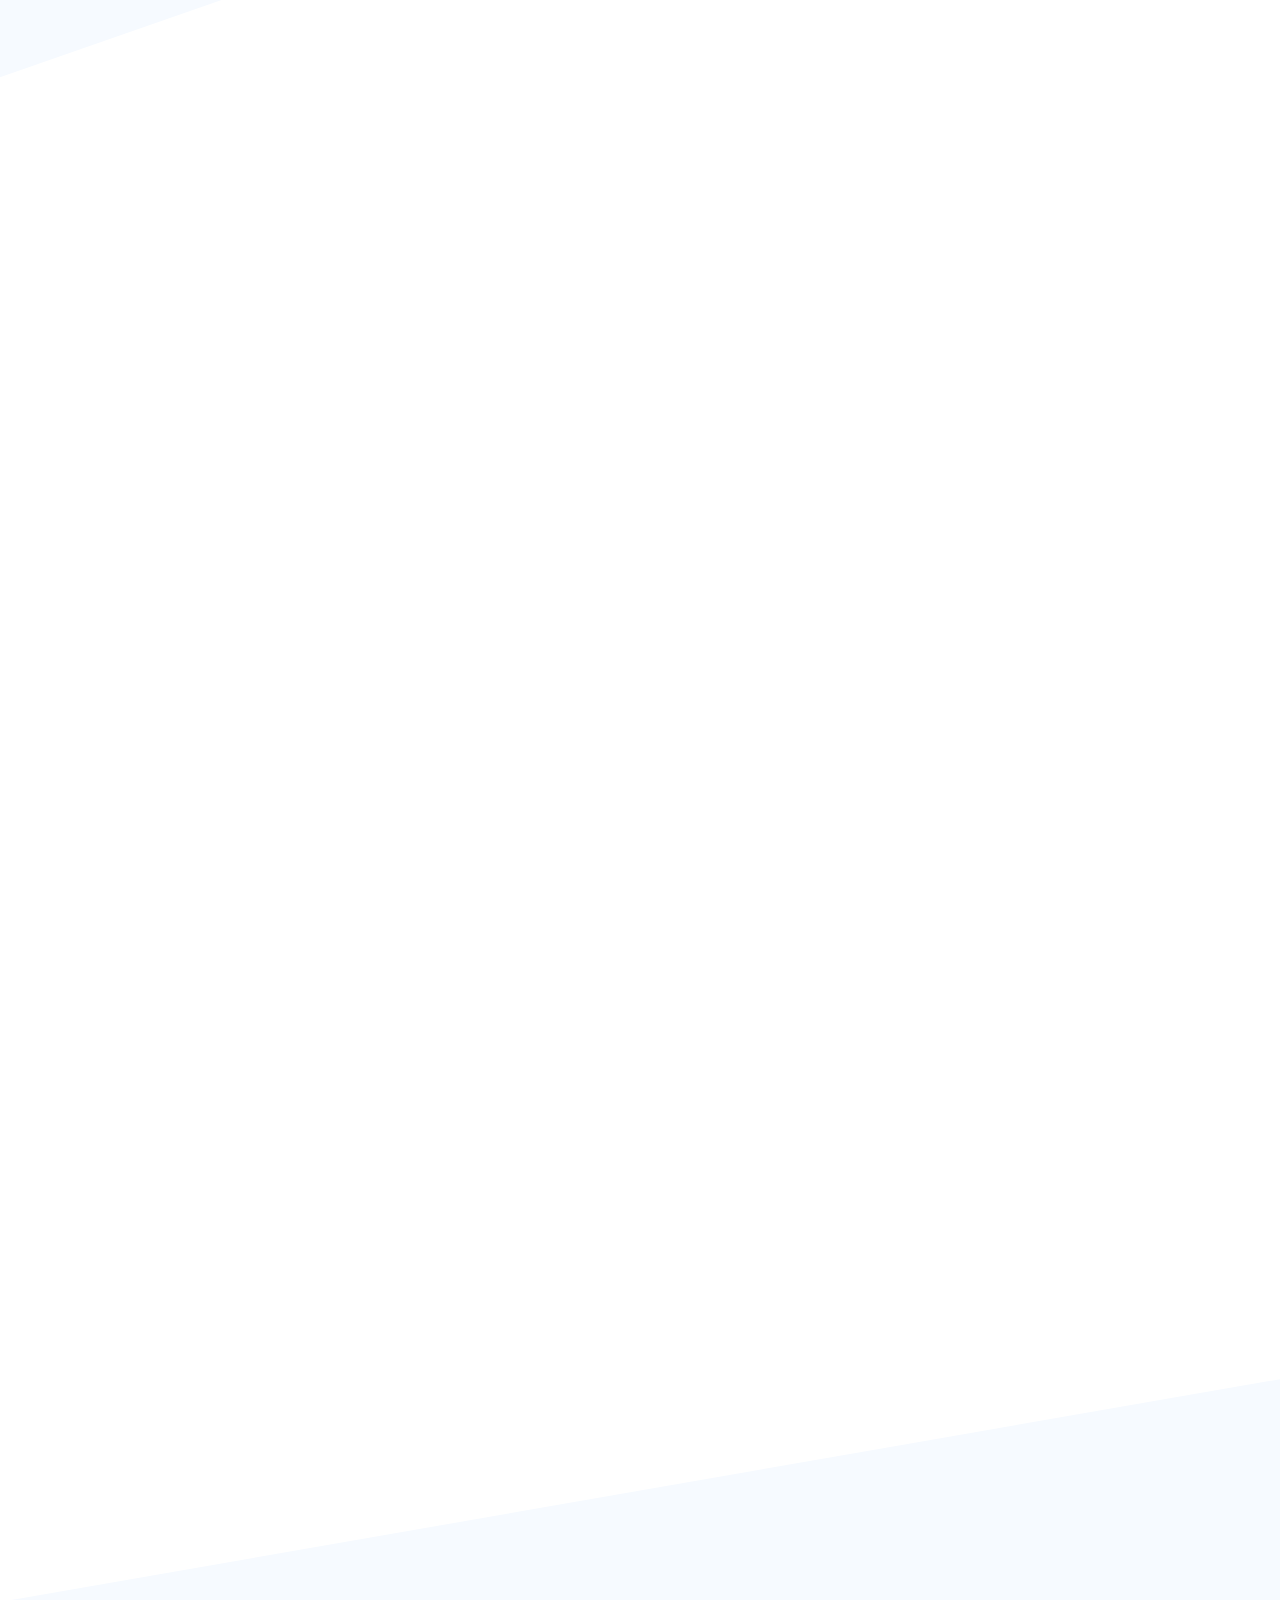
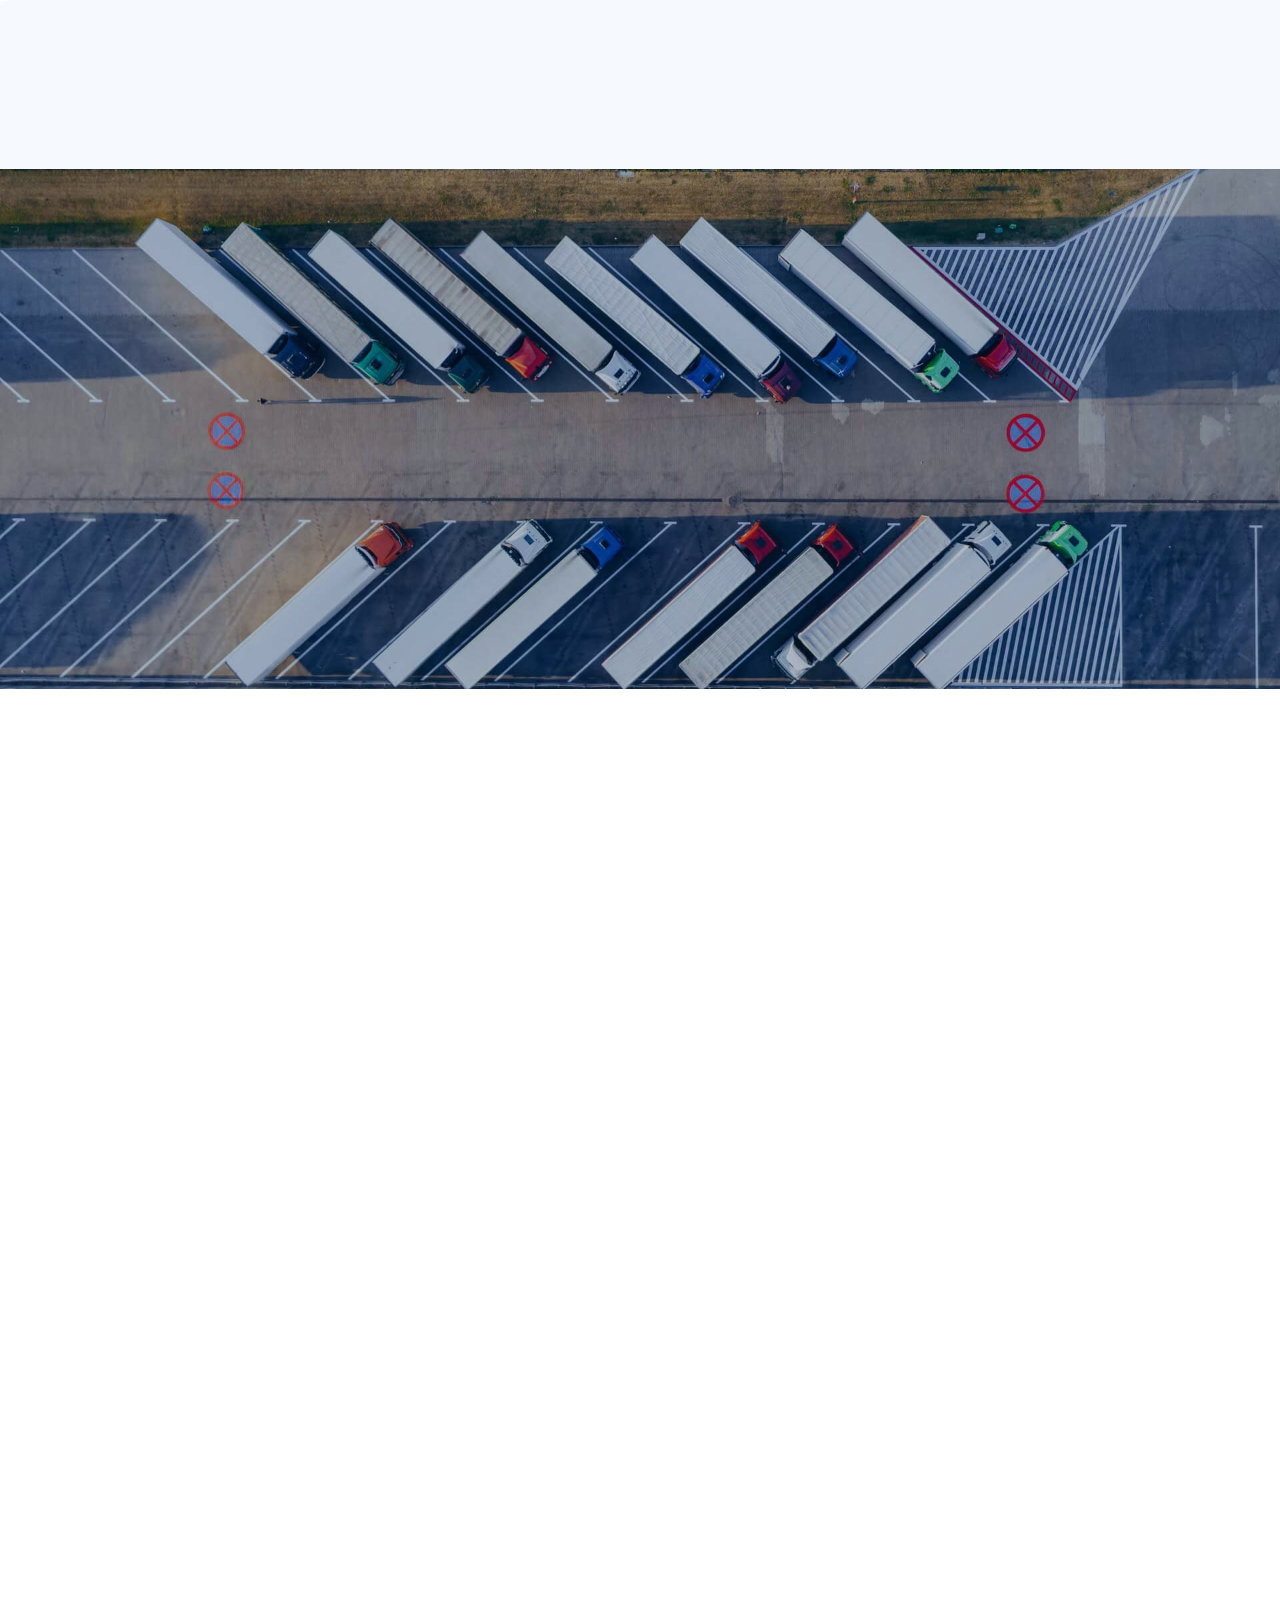
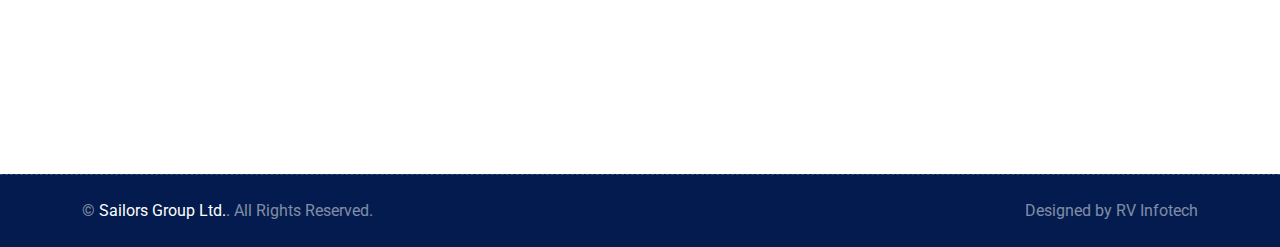
==== commit 80058770: "Add files via upload" ====
--- a/index.html
+++ b/index.html
@@ -3,7 +3,7 @@
 
 <head>
     <meta charset="utf-8">
-    <title>Trans OV</title>
+    <title>Sailors Group</title>
     <meta content="width=device-width, initial-scale=1.0" name="viewport">
     <meta content="" name="keywords">
     <meta content="" name="description">
@@ -55,8 +55,7 @@
                         <span>+012 345 6789</span>
                     </div>
                 </div>
-				 <!--<h1 class="h1 text-primary mb-0"><span class="text-white">Sailors Group LTD.</span></h1>-->
-                   
+				  
                 <div class="d-flex">
                     <i class="bi bi-envelope fs-2"></i>
                     <div class="ms-3">
@@ -127,7 +126,14 @@
                             <div class="row justify-content-start">
                                 <div class="col-lg-7 text-start">
                                     <h1 class="display-1 text-white animated slideInRight mb-3">Provide Best Services for Logistics</h1>
-                                    <p class="mb-5 animated slideInRight">Lorem ipsum dolor sit amet, consectetur adipiscing elit. Curabitur tellus augue, iaculis id elit eget, ultrices pulvinar tortor. Quisque vel lorem porttitor, malesuada arcu quis, fringilla risus.</p>
+                                    <p class="mb-5 animated slideInRight">We are a full service 
+transportation company 
+providing over the road 
+and trainload service 
+across Canada and the 
+USA, specializing in delivery of 
+temperature controlled products 
+and dry freight. </p>
                                     <a href="" class="btn btn-primary py-3 px-5 animated slideInRight">Explore More</a>
                                 </div>
                             </div>
@@ -176,7 +182,7 @@
                         <div class="icon-box-primary mb-4">
                             <i class="bi bi-truck text-dark"></i>
                         </div>
-                        <h5 class="mb-3">Service 1</h4>
+                        <h5 class="mb-3">Comprehensive Transportation Solutions</h4>
                             <p class="mb-4">Lorem ipsum dolor sit amet, consectetur adipiscing elit. Curabitur tellus augue.</p>
                         <a class="btn btn-light px-3" href="">Read More<i class="bi bi-chevron-double-right ms-1"></i></a>
                     </div>
@@ -186,7 +192,7 @@
                         <div class="icon-box-primary mb-4">
                             <i class="bi bi-truck text-dark"></i>
                         </div>
-                        <h5 class="mb-3">Service 2</h4>
+                        <h5 class="mb-3">Advanced Logistics Capabilities</h4>
                             <p class="mb-4">Lorem ipsum dolor sit amet, consectetur adipiscing elit. Curabitur tellus augue.</p>
                         <a class="btn btn-light px-3" href="">Read More<i class="bi bi-chevron-double-right ms-1"></i></a>
                     </div>
@@ -196,7 +202,7 @@
                         <div class="icon-box-primary mb-4">
                             <i class="bi bi-truck text-dark"></i>
                         </div>
-                        <h5 class="mb-3">Service 3</h4>
+                        <h5 class="mb-3">Custom Bonded Carrier</h4>
                             <p class="mb-4">Lorem ipsum dolor sit amet, consectetur adipiscing elit. Curabitur tellus augue.</p>
                         <a class="btn btn-light px-3" href="">Read More<i class="bi bi-chevron-double-right ms-1"></i></a>
                     </div>
@@ -206,7 +212,7 @@
                         <div class="icon-box-primary mb-4">
                             <i class="bi bi-truck text-dark"></i>
                         </div>
-                        <h5 class="mb-3">Service 4</h4>
+                        <h5 class="mb-3">Safety and Compliance</h4>
                             <p class="mb-4">Lorem ipsum dolor sit amet, consectetur adipiscing elit. Curabitur tellus augue.</p>
                         <a class="btn btn-light px-3" href="">Read More<i class="bi bi-chevron-double-right ms-1"></i></a>
                     </div>
@@ -216,7 +222,7 @@
                         <div class="icon-box-primary mb-4">
                             <i class="bi bi-truck text-dark"></i>
                         </div>
-                        <h5 class="mb-3">Service 5</h4>
+                        <h5 class="mb-3">Exceptional Customer Service</h4>
                             <p class="mb-4">Lorem ipsum dolor sit amet, consectetur adipiscing elit. Curabitur tellus augue.</p>
                         <a class="btn btn-light px-3" href="">Read More<i class="bi bi-chevron-double-right ms-1"></i></a>
                     </div>
@@ -265,21 +271,31 @@
                 <div class="col-lg-6 pt-lg-5">
                     <div class="bg-white p-5 mt-lg-5">
                         <h1 class="display-6 mb-4 wow fadeIn" data-wow-delay="0.3s">About Us</h1>
-                        <p class="mb-4 wow fadeIn" data-wow-delay="0.4s">Lorem ipsum dolor sit amet, consectetur adipiscing elit. Curabitur tellus augue, iaculis id elit eget, ultrices pulvinar tortor. Quisque vel lorem porttitor, malesuada arcu quis, fringilla risus. Pellentesque eu consequat augue.</p>
+                        <p class="mb-4 wow fadeIn" data-wow-delay="0.4s">Founded in 2015, Sailors Group Ltd has 
+rapidly grown to be a trusted name in the 
+transportation and logistics industry. Based 
+out of Winnipeg, our fleet has been pivotal in 
+bridging gaps and ensuring timely deliveries 
+across Canada and the USA</p>
                         <div class="row g-5 pt-2 mb-5">
                             <div class="col-sm-6 wow fadeIn" data-wow-delay="0.3s">
                                 <div class="icon-box-primary mb-4">
                                     <i class="bi bi-check-all text-dark"></i>
                                 </div>
                                 <h5 class="mb-3">Mission</h5>
-                                <span>Lorem ipsum dolor sit amet, consectetur adipiscing elit.</span>
+                                <span>To provide businesses with seamless, 
+flexible, and timely transportation solutions, 
+ensuring their goods reach their destinations 
+safely.</span>
                             </div>
                             <div class="col-sm-6 wow fadeIn" data-wow-delay="0.4s">
                                 <div class="icon-box-primary mb-4">
                                     <i class="bi bi-check-all text-dark"></i>
                                 </div>
                                 <h5 class="mb-3">Vision</h5>
-                                <span>Lorem ipsum dolor sit amet, consectetur adipiscing elit.</span>
+                                <span>To revolutionize freight transportation by 
+integrating reliability, efficiency, and 
+unparalleled customer service.</span>
                             </div>
                         </div>
                         <a class="btn btn-primary py-3 px-5 wow fadeIn" data-wow-delay="0.5s" href="">Explore More</a>
@@ -299,7 +315,7 @@
                             <div class="bg-primary p-5">
                                 <div class="experience mb-4 wow fadeIn" data-wow-delay="0.3s">
                                     <div class="d-flex justify-content-between mb-2">
-                                        <span class="text-white">Satisfaction Gurantee</span>
+                                        <span class="text-white">Reliability</span>
                                         <span class="text-white">100%</span>
                                     </div>
                                     <div class="progress">
@@ -308,16 +324,25 @@
                                 </div>
                                 <div class="experience mb-4 wow fadeIn" data-wow-delay="0.4s">
                                     <div class="d-flex justify-content-between mb-2">
-                                        <span class="text-white">Ontime Delivery</span>
+                                        <span class="text-white">Customer First</span>
                                         <span class="text-white">95%</span>
                                     </div>
                                     <div class="progress">
                                         <div class="progress-bar bg-dark" role="progressbar" aria-valuenow="95" aria-valuemin="0" aria-valuemax="100"></div>
                                     </div>
                                 </div>
-                                <div class="experience mb-0 wow fadeIn" data-wow-delay="0.5s">
+                                <div class="experience mb-4 wow fadeIn" data-wow-delay="0.5s">
                                     <div class="d-flex justify-content-between mb-2">
-                                        <span class="text-white">Quality Equipments</span>
+                                        <span class="text-white">Innovation</span>
+                                        <span class="text-white">90%</span>
+                                    </div>
+                                    <div class="progress">
+                                        <div class="progress-bar bg-dark" role="progressbar" aria-valuenow="90" aria-valuemin="0" aria-valuemax="100"></div>
+                                    </div>
+                                </div>
+								  <div class="experience mb-0 wow fadeIn" data-wow-delay="0.5s">
+                                    <div class="d-flex justify-content-between mb-2">
+                                        <span class="text-white">Integrity</span>
                                         <span class="text-white">90%</span>
                                     </div>
                                     <div class="progress">
@@ -357,80 +382,7 @@
 
 
 
-    <!-- Appoinment Start -->
-    <div class="container-fluid py-5">
-        <div class="container">
-            <div class="row g-5">
-                <div class="col-lg-6 wow fadeInUp" data-wow-delay="0.1s">
-                    <h1 class="display-6 mb-4">Contact At</h1>
-                    <iframe src="https://www.google.com/maps/embed?pb=!1m18!1m12!1m3!1d184531.69394825035!2d-79.75954390000001!3d43.724934000000005!2m3!1f0!2f0!3f0!3m2!1i1024!2i768!4f13.1!3m3!1m2!1s0x882b15eaa5d05abf%3A0x352d31667cc38677!2sBrampton%2C%20ON%2C%20Canada!5e0!3m2!1sen!2sin!4v1701956615095!5m2!1sen!2sin" width="550" height="350" style="border:0;" allowfullscreen="" loading="lazy" referrerpolicy="no-referrer-when-downgrade"></iframe><div class="d-flex align-items-start wow fadeIn" data-wow-delay="0.3s">
-                        <div class="icon-box-primary">
-                            <i class="bi bi-geo-alt text-dark fs-1"></i>
-                        </div>
-                        <div class="ms-3">
-                            <h5>Office Address</h5>
-                            <span>123 Street, Brampton, Canada</span>
-                        </div>
-                    </div>
-                    <hr>
-                    <div class="d-flex align-items-start wow fadeIn" data-wow-delay="0.4s">
-                        <div class="icon-box-primary">
-                            <i class="bi bi-phone text-dark fs-1"></i>
-                        </div>
-                        <div class="ms-3">
-                            <h5>Contact</h5>
-                            <span>+1- 234 567 8901</span>
-                        </div>
-                    </div>
-                </div>
-                <div class="col-lg-6 wow fadeInUp" data-wow-delay="0.5s">
-                    <h2 class="mb-4">Online Appoinment</h2>
-                    <div class="row g-3">
-                        <div class="col-sm-6">
-                            <div class="form-floating">
-                                <input type="text" class="form-control" id="name" placeholder="Your Name">
-                                <label for="name">Your Name</label>
-                            </div>
-                        </div>
-                        <div class="col-sm-6">
-                            <div class="form-floating">
-                                <input type="email" class="form-control" id="mail" placeholder="Your Email">
-                                <label for="mail">Your Email</label>
-                            </div>
-                        </div>
-                        <div class="col-sm-6">
-                            <div class="form-floating">
-                                <input type="text" class="form-control" id="mobile" placeholder="Your Mobile">
-                                <label for="mobile">Your Mobile</label>
-                            </div>
-                        </div>
-                        <div class="col-sm-6">
-                            <div class="form-floating">
-                                <select class="form-select" id="service">
-                                    <option selected>Waste Management</option>
-                                    <option value="">Hazardous Waste</option>
-                                    <option value="">Liquid Waste</option>
-                                    <option value="">Recycle Waste</option>
-                                </select>
-                                <label for="service">Choose A Service</label>
-                            </div>
-                        </div>
-                        <div class="col-12">
-                            <div class="form-floating">
-                                <textarea class="form-control" placeholder="Leave a message here" id="message"
-                                    style="height: 130px"></textarea>
-                                <label for="message">Message</label>
-                            </div>
-                        </div>
-                        <div class="col-12 text-center">
-                            <button class="btn btn-primary w-100 py-3" type="submit">Submit Now</button>
-                        </div>
-                    </div>
-                </div>
-            </div>
-        </div>
-    </div>
-    <!-- Appoinment Start -->
+   
 
 
     <!-- Team Start -->
@@ -558,6 +510,66 @@
     </div>
     <!-- Testimonial End -->
 
+ <!-- Appoinment Start -->
+    <div class="container-fluid py-5">
+        <div class="container">
+            <div class="row g-5">
+                <div class="col-lg-6 wow fadeInUp" data-wow-delay="0.1s">
+                    <h1 class="display-6 mb-4">Contact At</h1>
+                    <iframe src="https://www.google.com/maps/embed?pb=!1m18!1m12!1m3!1d184531.69394825035!2d-79.75954390000001!3d43.724934000000005!2m3!1f0!2f0!3f0!3m2!1i1024!2i768!4f13.1!3m3!1m2!1s0x882b15eaa5d05abf%3A0x352d31667cc38677!2sBrampton%2C%20ON%2C%20Canada!5e0!3m2!1sen!2sin!4v1701956615095!5m2!1sen!2sin" width="550" height="350" style="border:0;" allowfullscreen="" loading="lazy" referrerpolicy="no-referrer-when-downgrade"></iframe><div class="d-flex align-items-start wow fadeIn" data-wow-delay="0.3s">
+                        
+                    </div>
+                    
+                   
+                </div>
+                <div class="col-lg-6 wow fadeInUp" data-wow-delay="0.5s">
+                    <h2 class="mb-4">Online Appoinment</h2>
+                    <div class="row g-3">
+                        <div class="col-sm-6">
+                            <div class="form-floating">
+                                <input type="text" class="form-control" id="name" placeholder="Your Name">
+                                <label for="name">Your Name</label>
+                            </div>
+                        </div>
+                        <div class="col-sm-6">
+                            <div class="form-floating">
+                                <input type="email" class="form-control" id="mail" placeholder="Your Email">
+                                <label for="mail">Your Email</label>
+                            </div>
+                        </div>
+                        <div class="col-sm-6">
+                            <div class="form-floating">
+                                <input type="text" class="form-control" id="mobile" placeholder="Your Mobile">
+                                <label for="mobile">Your Mobile</label>
+                            </div>
+                        </div>
+                        <div class="col-sm-6">
+                            <div class="form-floating">
+                                <select class="form-select" id="service">
+                                    <option selected>Waste Management</option>
+                                    <option value="">Hazardous Waste</option>
+                                    <option value="">Liquid Waste</option>
+                                    <option value="">Recycle Waste</option>
+                                </select>
+                                <label for="service">Choose A Service</label>
+                            </div>
+                        </div>
+                        <div class="col-12">
+                            <div class="form-floating">
+                                <textarea class="form-control" placeholder="Leave a message here" id="message"
+                                    style="height: 130px"></textarea>
+                                <label for="message">Message</label>
+                            </div>
+                        </div>
+                        <div class="col-12 text-center">
+                            <button class="btn btn-primary w-100 py-3" type="submit">Submit Now</button>
+                        </div>
+                    </div>
+                </div>
+            </div>
+        </div>
+    </div>
+    <!-- Appoinment Start -->
 
     <!-- Footer Start -->
     <div class="container-fluid footer position-relative bg-dark text-white-50 py-5 wow fadeIn" data-wow-delay="0.1s">
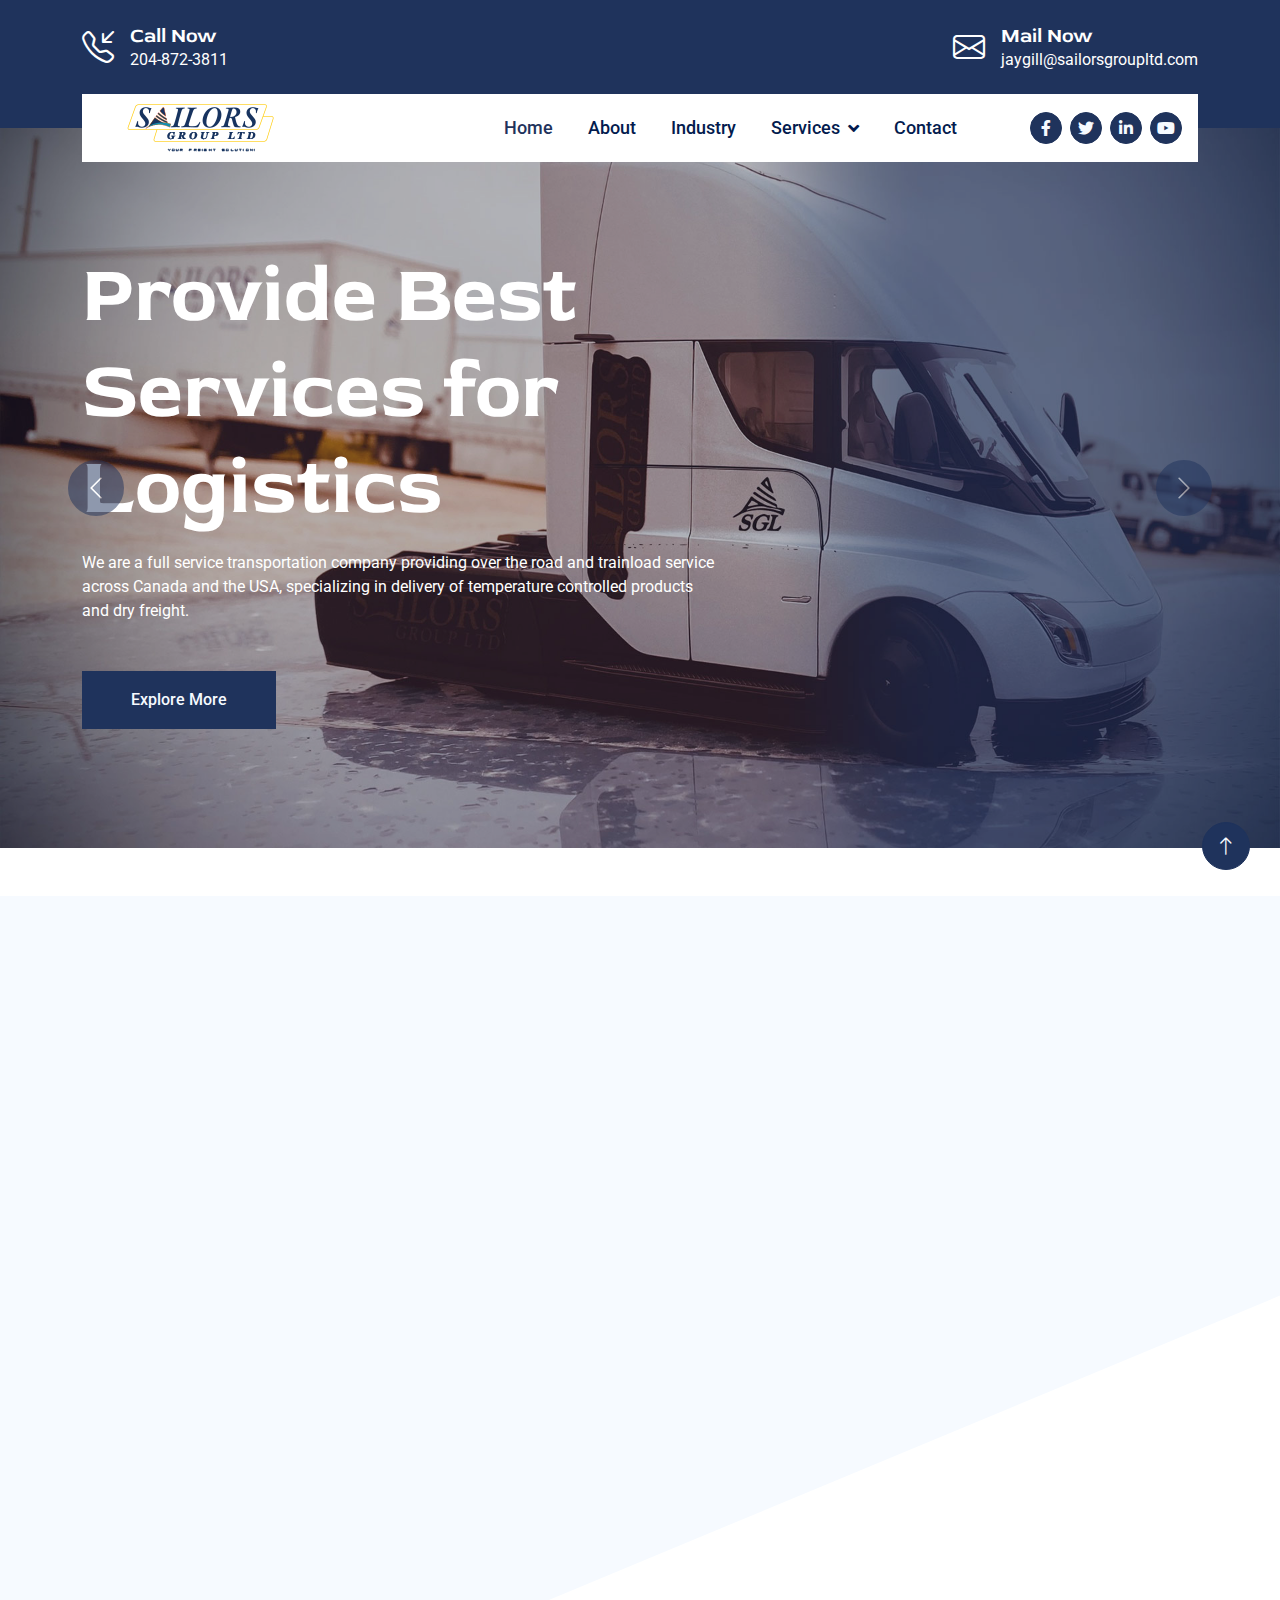
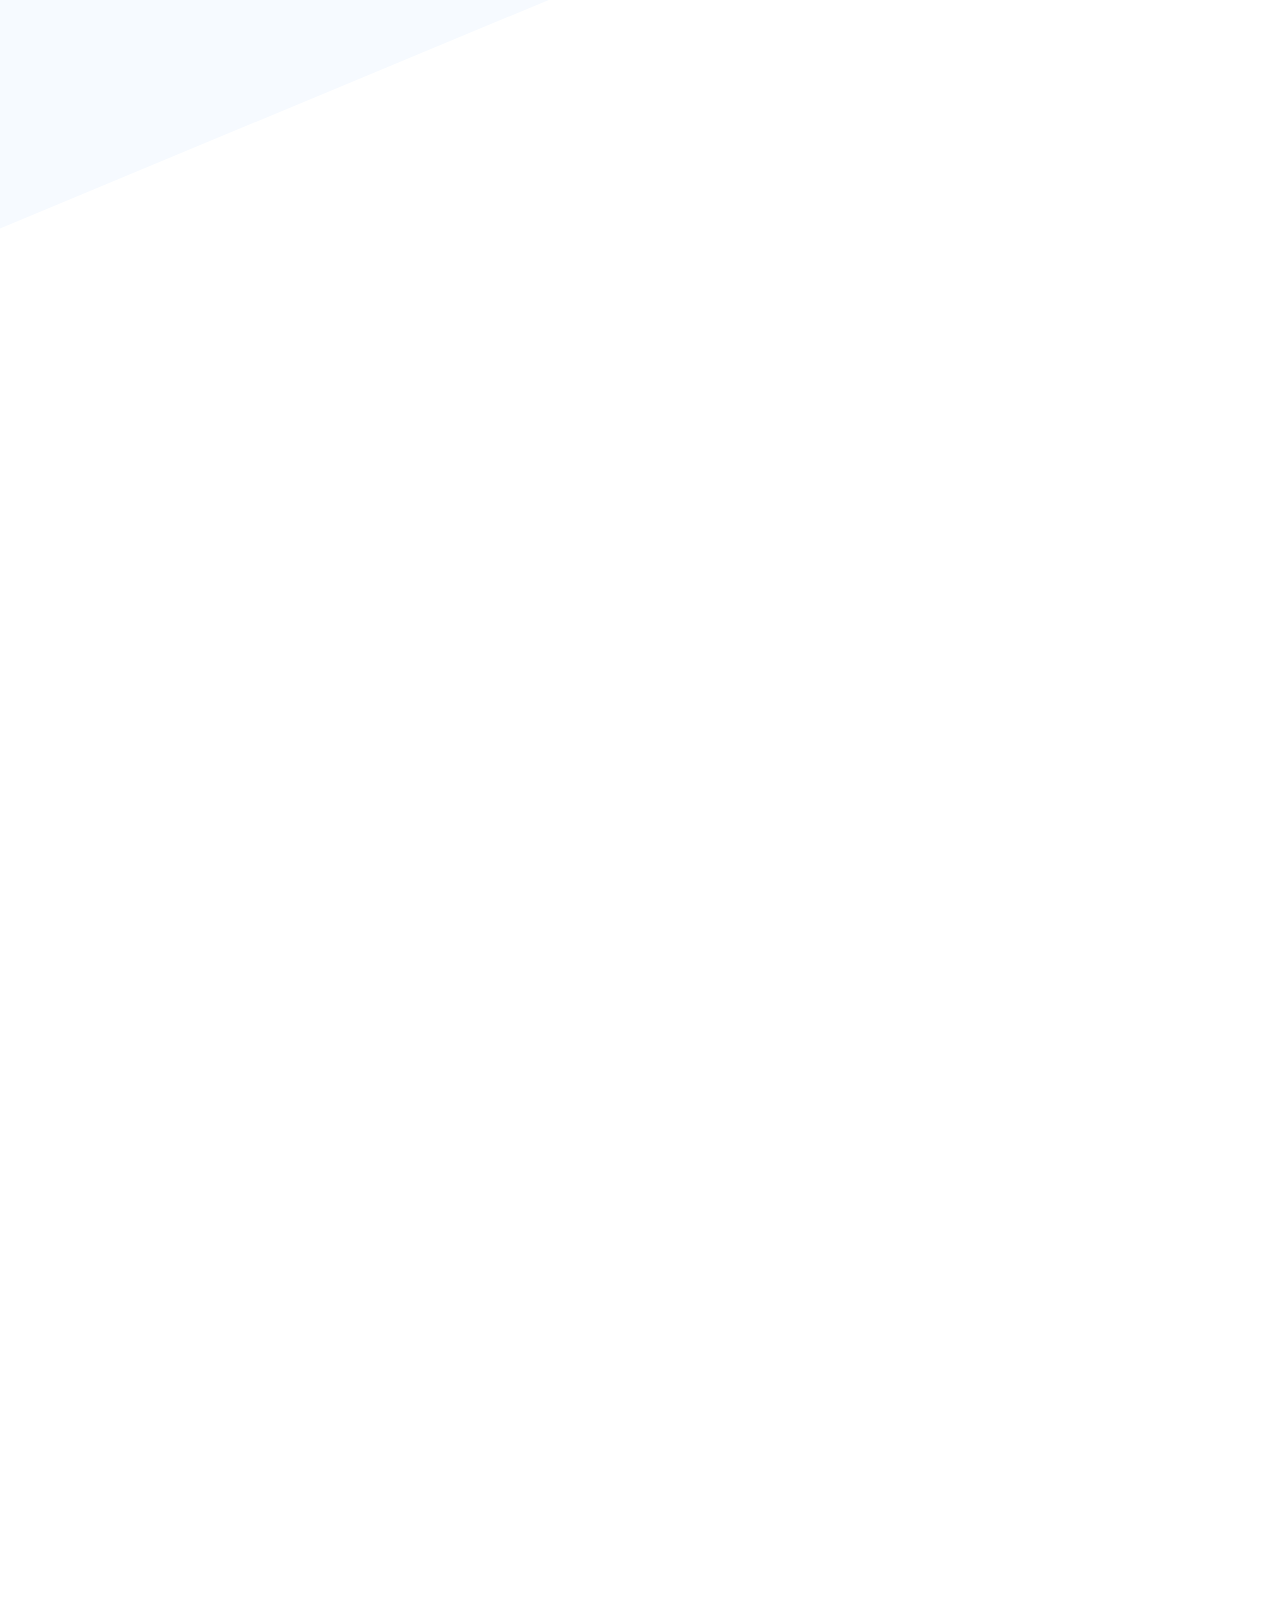
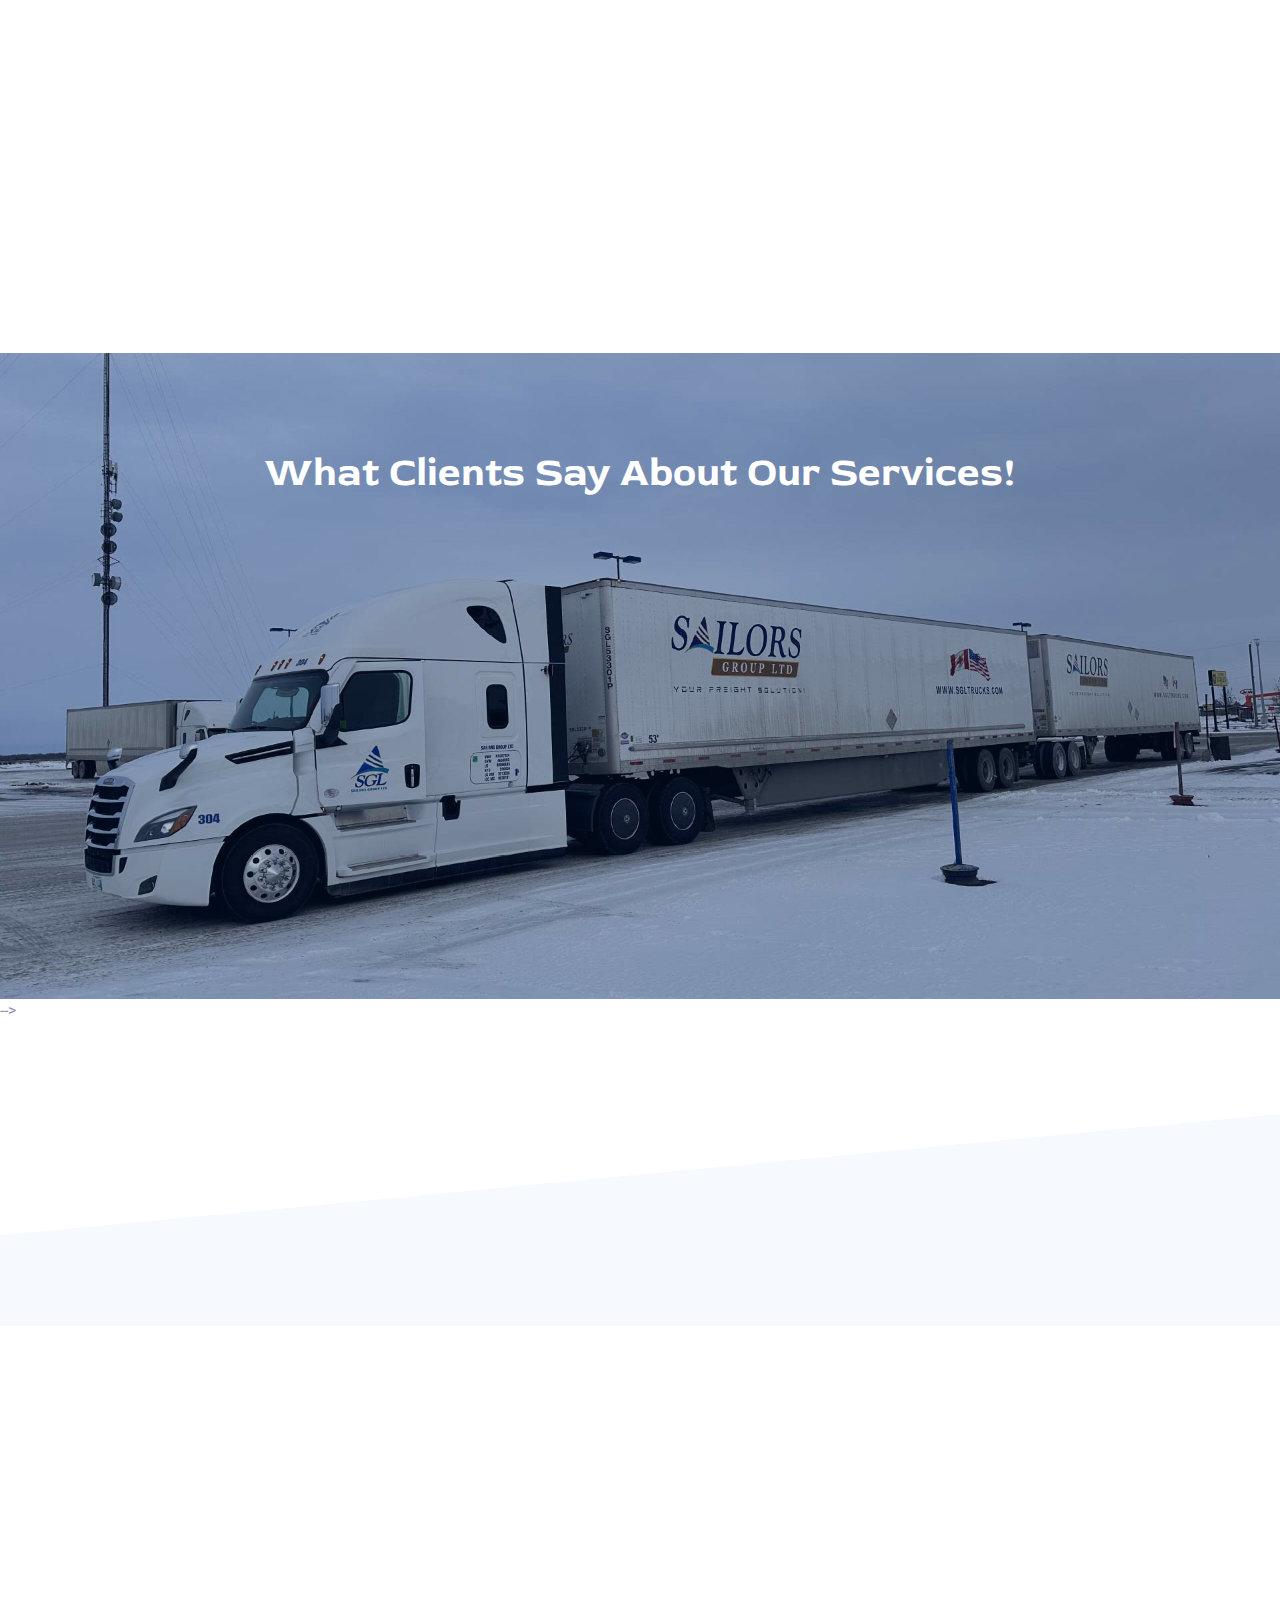
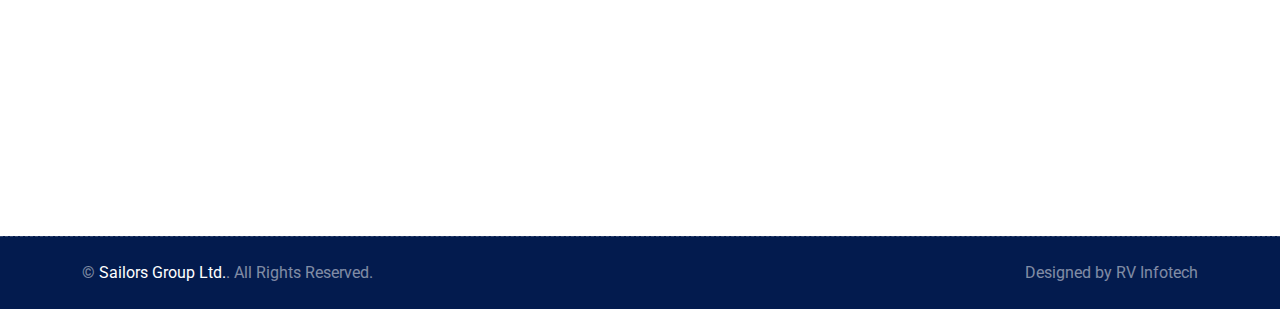
==== commit 89b9abc9: "Add files via upload" ====
--- a/index.html
+++ b/index.html
@@ -52,7 +52,7 @@
                     <i class="bi bi-telephone-inbound fs-2"></i>
                     <div class="ms-3">
                         <h5 class="text-white mb-0">Call Now</h5>
-                        <span>+012 345 6789</span>
+                        <span>204-872-3811</span>
                     </div>
                 </div>
 				  
@@ -60,7 +60,7 @@
                     <i class="bi bi-envelope fs-2"></i>
                     <div class="ms-3">
                         <h5 class="text-white mb-0">Mail Now</h5>
-                        <span>info@example.com</span>
+                        <span>jaygill@sailorsgroupltd.com</span>
                     </div>
                 </div>
             </div>
@@ -72,7 +72,7 @@
     <!-- Navbar Start -->
     <div class="container-fluid sticky-top">
         <div class="container">
-            <nav class="navbar navbar-expand-lg navbar-light bg-white py-lg-0 px-lg-3">
+            <nav class="navbar rounded-0 navbar-expand-lg navbar-light bg-white py-lg-0 px-lg-3">
                 <a href="index.html" class="navbar-brand d-lg-none">
                     <img class="img navbar-toggler" src="img/logo.png" alt="">
                 </a>
@@ -89,14 +89,12 @@
                         <div class="nav-item dropdown">
                             <a href="service.html" class="nav-link dropdown-toggle" data-bs-toggle="dropdown">Services</a>
                             <div class="dropdown-menu bg-light m-0">
-                                <a href="ser1.html" class="dropdown-item">Ser 1</a>
-                                <a href="ser2.html" class="dropdown-item">Ser 2</a>
-                                <a href="ser3.html" class="dropdown-item">Ser 3</a>
-                                <a href="ser4.html" class="dropdown-item">Ser 4</a>
-                                <a href="ser5.html" class="dropdown-item">Ser 5</a>
-								<a href="ser6.html" class="dropdown-item">Ser 6</a>
-								<a href="ser7.html" class="dropdown-item">Ser 7</a>
-								<a href="ser8.html" class="dropdown-item">Ser 8</a>
+                                <a href="cts.html" class="dropdown-item">Comprehensive Transportation Solutions</a>
+                                <a href="alc.html" class="dropdown-item">Advanced Logistics Capabilities</a>
+                                <a href="cbc.html" class="dropdown-item">Custom Bonded Carrier</a>
+                                <a href="s&c.html" class="dropdown-item">Safety and Compliance</a>
+                                <a href="ecs.html" class="dropdown-item">Exceptional Customer Service</a>
+								
                             </div>
                         </div>
                         <a href="contact.html" class="nav-item nav-link">Contact</a>
@@ -120,35 +118,28 @@
         <div id="header-carousel" class="carousel slide carousel-fade" data-bs-ride="carousel">
             <div class="carousel-inner">
                 <div class="carousel-item active">
-                    <img class="w-100" src="img/carousel-1.jpg" alt="Image">
+                    <img class="w-100" src="img/carousel-2.jpg" alt="Image">
                     <div class="carousel-caption">
                         <div class="container">
                             <div class="row justify-content-start">
                                 <div class="col-lg-7 text-start">
                                     <h1 class="display-1 text-white animated slideInRight mb-3">Provide Best Services for Logistics</h1>
-                                    <p class="mb-5 animated slideInRight">We are a full service 
-transportation company 
-providing over the road 
-and trainload service 
-across Canada and the 
-USA, specializing in delivery of 
-temperature controlled products 
-and dry freight. </p>
-                                    <a href="" class="btn btn-primary py-3 px-5 animated slideInRight">Explore More</a>
+                                    <p class="mb-5 animated slideInRight">We are a full service transportation company providing over the road and trainload service across Canada and the USA, specializing in delivery of temperature controlled products and dry freight. </p>
+                                    <a href="" class="btn btn-primary rounded-0 py-3 px-5 animated slideInRight">Explore More</a>
                                 </div>
                             </div>
                         </div>
                     </div>
                 </div>
                 <div class="carousel-item">
-                    <img class="w-100" src="img/carousel-2.jpg" alt="Image">
+                    <img class="w-100" src="img/carousel-1.jpg" alt="Image">
                     <div class="carousel-caption">
                         <div class="container">
                             <div class="row justify-content-end">
                                 <div class="col-lg-7 text-end">
                                     <h1 class="display-1 text-white animated slideInLeft mb-3">Best Freight Service</h1>
-                                    <p class="mb-5 animated slideInLeft">Lorem ipsum dolor sit amet, consectetur adipiscing elit. Curabitur tellus augue, iaculis id elit eget, ultrices pulvinar tortor. Quisque vel lorem porttitor, malesuada arcu quis, fringilla risus.</p>
-                                    <a href="" class="btn btn-primary py-3 px-5 animated slideInLeft">Explore More</a>
+                                    <p class="mb-5 animated slideInLeft">Sailors Group Ltd dealing with complex logistics challenges or routine deliveries, we ensure that each shipment not only reaches its destination safely but also punctually, upholding our promise of efficiency and unparalleled service.</p>
+                                    <a href="" class="btn btn-primary rounded-0 py-3 px-5 animated slideInLeft">Explore More</a>
                                 </div>
                             </div>
                         </div>
@@ -174,7 +165,7 @@
         <div class="container pt-5">
             <div class="text-center mx-auto wow fadeInUp" data-wow-delay="0.1s" style="max-width: 600px;">
                 <h1 class="display-6 mb-3">Services</h1>
-                <p class="mb-5">Lorem ipsum dolor sit amet, consectetur adipiscing elit. Curabitur tellus augue, iaculis id elit eget, ultrices pulvinar tortor.</p>
+                <p class="mb-5">The core values of reliability, customer-first approach, innovation, and integrity guide every operation at Sailors Group Ltd, making us a reliable partner in freight and transportation solutions. </p>
             </div>
             <div class="row g-4">
                 <div class="col-lg-3 col-md-6 wow fadeInUp" data-wow-delay="0.1s">
@@ -183,8 +174,9 @@
                             <i class="bi bi-truck text-dark"></i>
                         </div>
                         <h5 class="mb-3">Comprehensive Transportation Solutions</h4>
-                            <p class="mb-4">Lorem ipsum dolor sit amet, consectetur adipiscing elit. Curabitur tellus augue.</p>
-                        <a class="btn btn-light px-3" href="">Read More<i class="bi bi-chevron-double-right ms-1"></i></a>
+                            <p class="mb-4">Sailors Group Ltd offers a wide range of services including the transportation of temperature-sensitive goods, dry freight, and more. 
+							</p>
+                        <a class="btn rounded-0 btn-light px-3" href="">Read More<i class="bi bi-chevron-double-right ms-1"></i></a>
                     </div>
                 </div>
                 <div class="col-lg-3 col-md-6 wow fadeInUp" data-wow-delay="0.3s">
@@ -193,8 +185,8 @@
                             <i class="bi bi-truck text-dark"></i>
                         </div>
                         <h5 class="mb-3">Advanced Logistics Capabilities</h4>
-                            <p class="mb-4">Lorem ipsum dolor sit amet, consectetur adipiscing elit. Curabitur tellus augue.</p>
-                        <a class="btn btn-light px-3" href="">Read More<i class="bi bi-chevron-double-right ms-1"></i></a>
+                            <p class="mb-4">We utilize cutting-edge technology such as real-time load tracking, electronic logging devices, and transportation management software to ensure efficient and reliable service.</p>
+                        <a class="btn rounded-0 btn-light px-3" href="">Read More<i class="bi bi-chevron-double-right ms-1"></i></a>
                     </div>
                 </div>
                 <div class="col-lg-3 col-md-6 wow fadeInUp" data-wow-delay="0.5s">
@@ -203,8 +195,8 @@
                             <i class="bi bi-truck text-dark"></i>
                         </div>
                         <h5 class="mb-3">Custom Bonded Carrier</h4>
-                            <p class="mb-4">Lorem ipsum dolor sit amet, consectetur adipiscing elit. Curabitur tellus augue.</p>
-                        <a class="btn btn-light px-3" href="">Read More<i class="bi bi-chevron-double-right ms-1"></i></a>
+                            <p class="mb-4">As a Canada/US custom bonded carrier, Sailors Group Ltd is equipped to handle the complexities of cross-border shipments, ensuring seamless and secure transport.</p>
+                        <a class="btn rounded-0 btn-light px-3" href="">Read More<i class="bi bi-chevron-double-right ms-1"></i></a>
                     </div>
                 </div>
                 <div class="col-lg-3 col-md-6 wow fadeInUp" data-wow-delay="0.7s">
@@ -213,30 +205,30 @@
                             <i class="bi bi-truck text-dark"></i>
                         </div>
                         <h5 class="mb-3">Safety and Compliance</h4>
-                            <p class="mb-4">Lorem ipsum dolor sit amet, consectetur adipiscing elit. Curabitur tellus augue.</p>
-                        <a class="btn btn-light px-3" href="">Read More<i class="bi bi-chevron-double-right ms-1"></i></a>
-                    </div>
-                </div>
-                <div class="col-lg-3 col-md-6 wow fadeInUp" data-wow-delay="0.1s">
+                            <p class="mb-4">The company is committed to safety and adheres to strict regulations including CTPAT certifications and regular fleet safety inspections. </p>
+                        <a class="btn rounded-0 btn-light px-3" href="">Read More<i class="bi bi-chevron-double-right ms-1"></i></a>
+                    </div>
+                </div>
+                <div class="col-lg-3 align-items-center col-md-6 wow fadeInUp" data-wow-delay="0.1s">
                     <div class="service-item">
                         <div class="icon-box-primary mb-4">
                             <i class="bi bi-truck text-dark"></i>
                         </div>
                         <h5 class="mb-3">Exceptional Customer Service</h4>
-                            <p class="mb-4">Lorem ipsum dolor sit amet, consectetur adipiscing elit. Curabitur tellus augue.</p>
-                        <a class="btn btn-light px-3" href="">Read More<i class="bi bi-chevron-double-right ms-1"></i></a>
-                    </div>
-                </div>
-                <div class="col-lg-3 col-md-6 wow fadeInUp" data-wow-delay="0.3s">
+                            <p class="mb-4">Sailors Group Ltd places a high value on customer relationships, providing tailored solutions and personalized service to meet the unique needs of each client. </p>
+                        <a class="btn rounded-0 btn-light px-3" href="">Read More<i class="bi bi-chevron-double-right ms-1"></i></a>
+                    </div>
+                </div>
+               <!--<div class="col-lg-3 col-md-6 wow fadeInUp" data-wow-delay="0.3s">
                     <div class="service-item">
                         <div class="icon-box-primary mb-4">
                             <i class="bi bi-truck text-dark"></i>
                         </div>
                         <h5 class="mb-3">Service 6</h4>
                             <p class="mb-4">Lorem ipsum dolor sit amet, consectetur adipiscing elit. Curabitur tellus augue.</p>
-                        <a class="btn btn-light px-3" href="">Read More<i class="bi bi-chevron-double-right ms-1"></i></a>
-                    </div>
-                </div>
+                        <a class="btn rounded-0 btn-light px-3" href="">Read More<i class="bi bi-chevron-double-right ms-1"></i></a>
+                    </div>
+                </div> 
                 <div class="col-lg-3 col-md-6 wow fadeInUp" data-wow-delay="0.5s">
                     <div class="service-item">
                         <div class="icon-box-primary mb-4">
@@ -244,7 +236,7 @@
                         </div>
                         <h5 class="mb-3">Service 7</h4>
                             <p class="mb-4">Lorem ipsum dolor sit amet, consectetur adipiscing elit. Curabitur tellus augue.</p>
-                        <a class="btn btn-light px-3" href="">Read More<i class="bi bi-chevron-double-right ms-1"></i></a>
+                        <a class="btn rounded-0 btn-light px-3" href="">Read More<i class="bi bi-chevron-double-right ms-1"></i></a>
                     </div>
                 </div>
                 <div class="col-lg-3 col-md-6 wow fadeInUp" data-wow-delay="0.7s">
@@ -254,9 +246,9 @@
                         </div>
                         <h5 class="mb-3">Service 8</h4>
                             <p class="mb-4">Lorem ipsum dolor sit amet, consectetur adipiscing elit. Curabitur tellus augue.</p>
-                        <a class="btn btn-light px-3" href="">Read More<i class="bi bi-chevron-double-right ms-1"></i></a>
-                    </div>
-                </div>
+                        <a class="btn rounded-0 btn-light px-3" href="">Read More<i class="bi bi-chevron-double-right ms-1"></i></a>
+                    </div>
+                </div> -->
             </div>
         </div>
     </div>
@@ -269,36 +261,26 @@
         <div class="container">
             <div class="row g-0">
                 <div class="col-lg-6 pt-lg-5">
-                    <div class="bg-white p-5 mt-lg-5">
+                    <div class="bg-white rounded p-5 mt-lg-5">
                         <h1 class="display-6 mb-4 wow fadeIn" data-wow-delay="0.3s">About Us</h1>
-                        <p class="mb-4 wow fadeIn" data-wow-delay="0.4s">Founded in 2015, Sailors Group Ltd has 
-rapidly grown to be a trusted name in the 
-transportation and logistics industry. Based 
-out of Winnipeg, our fleet has been pivotal in 
-bridging gaps and ensuring timely deliveries 
-across Canada and the USA</p>
+                        <p class="mb-4 wow fadeIn" data-wow-delay="0.4s">Founded in 2015, Sailors Group Ltd has rapidly grown to be a trusted name in the transportation and logistics industry. Based out of Winnipeg, our fleet has been pivotal in bridging gaps and ensuring timely deliveries across Canada and the USA</p>
                         <div class="row g-5 pt-2 mb-5">
                             <div class="col-sm-6 wow fadeIn" data-wow-delay="0.3s">
                                 <div class="icon-box-primary mb-4">
                                     <i class="bi bi-check-all text-dark"></i>
                                 </div>
                                 <h5 class="mb-3">Mission</h5>
-                                <span>To provide businesses with seamless, 
-flexible, and timely transportation solutions, 
-ensuring their goods reach their destinations 
-safely.</span>
+                                <span>To provide businesses with seamless, flexible, and timely transportation solutions, ensuring their goods reach their destinations safely.</span>
                             </div>
                             <div class="col-sm-6 wow fadeIn" data-wow-delay="0.4s">
                                 <div class="icon-box-primary mb-4">
                                     <i class="bi bi-check-all text-dark"></i>
                                 </div>
                                 <h5 class="mb-3">Vision</h5>
-                                <span>To revolutionize freight transportation by 
-integrating reliability, efficiency, and 
-unparalleled customer service.</span>
-                            </div>
-                        </div>
-                        <a class="btn btn-primary py-3 px-5 wow fadeIn" data-wow-delay="0.5s" href="">Explore More</a>
+                                <span>To revolutionize freight transportation by integrating reliability, efficiency, and unparalleled customer service.</span>
+                            </div>
+                        </div>
+                        <a class="btn btn-primary rounded-0 py-3 px-5 wow fadeIn" data-wow-delay="0.5s" href="about.html">Explore More</a>
                     </div>
                 </div>
                 <div class="col-lg-6">
@@ -382,142 +364,13 @@
 
 
 
-   
-
-
-    <!-- Team Start -->
-    <div class="container-fluid container-team py-5">
-        <div class="container pb-5">
-          
-            <div class="row g-4">
-                <div class="col-lg-3 col-md-6 wow fadeInUp" data-wow-delay="0.1s">
-                    <div class="team-item">
-                        <div class="position-relative overflow-hidden">
-                            <img class="img-fluid w-100" src="img/team-2.jpg" alt="">
-                            <div class="team-social">
-                                <a class="btn btn-square btn-light mx-1" href=""><i class="fab fa-facebook-f"></i></a>
-                                <a class="btn btn-square btn-light mx-1" href=""><i class="fab fa-twitter"></i></a>
-                                <a class="btn btn-square btn-light mx-1" href=""><i class="fab fa-linkedin-in"></i></a>
-                                <a class="btn btn-square btn-light mx-1" href=""><i class="fab fa-youtube"></i></a>
-                            </div>
-                        </div>
-                        <div class="text-center p-4">
-                            <h5 class="mb-1">Alex Robin</h5>
-                            <span>Employee</span>
-                        </div>
-                    </div>
-                </div>
-                <div class="col-lg-3 col-md-6 wow fadeInUp" data-wow-delay="0.3s">
-                    <div class="team-item">
-                        <div class="position-relative overflow-hidden">
-                            <img class="img-fluid w-100" src="img/team-3.jpg" alt="">
-                            <div class="team-social">
-                                <a class="btn btn-square btn-light mx-1" href=""><i class="fab fa-facebook-f"></i></a>
-                                <a class="btn btn-square btn-light mx-1" href=""><i class="fab fa-twitter"></i></a>
-                                <a class="btn btn-square btn-light mx-1" href=""><i class="fab fa-linkedin-in"></i></a>
-                                <a class="btn btn-square btn-light mx-1" href=""><i class="fab fa-youtube"></i></a>
-                            </div>
-                        </div>
-                        <div class="text-center p-4">
-                            <h5 class="mb-1">Andrew Bon</h5>
-                            <span>Employee</span>
-                        </div>
-                    </div>
-                </div>
-                <div class="col-lg-3 col-md-6 wow fadeInUp" data-wow-delay="0.5s">
-                    <div class="team-item">
-                        <div class="position-relative overflow-hidden">
-                            <img class="img-fluid w-100" src="img/team-4.jpg" alt="">
-                            <div class="team-social">
-                                <a class="btn btn-square btn-light mx-1" href=""><i class="fab fa-facebook-f"></i></a>
-                                <a class="btn btn-square btn-light mx-1" href=""><i class="fab fa-twitter"></i></a>
-                                <a class="btn btn-square btn-light mx-1" href=""><i class="fab fa-linkedin-in"></i></a>
-                                <a class="btn btn-square btn-light mx-1" href=""><i class="fab fa-youtube"></i></a>
-                            </div>
-                        </div>
-                        <div class="text-center p-4">
-                            <h5 class="mb-1">Martin Tompson</h5>
-                            <span>Employee</span>
-                        </div>
-                    </div>
-                </div>
-                <div class="col-lg-3 col-md-6 wow fadeInUp" data-wow-delay="0.7s">
-                    <div class="team-item">
-                        <div class="position-relative overflow-hidden">
-                            <img class="img-fluid w-100" src="img/team-5.jpg" alt="">
-                            <div class="team-social">
-                                <a class="btn btn-square btn-light mx-1" href=""><i class="fab fa-facebook-f"></i></a>
-                                <a class="btn btn-square btn-light mx-1" href=""><i class="fab fa-twitter"></i></a>
-                                <a class="btn btn-square btn-light mx-1" href=""><i class="fab fa-linkedin-in"></i></a>
-                                <a class="btn btn-square btn-light mx-1" href=""><i class="fab fa-youtube"></i></a>
-                            </div>
-                        </div>
-                        <div class="text-center p-4">
-                            <h5 class="mb-1">Clarabelle Samber</h5>
-                            <span>Employee</span>
-                        </div>
-                    </div>
-                </div>
-            </div>
-        </div>
-    </div>
-    <!-- Team End -->
-
-
-    <!-- Testimonial Start -->
-    <div class="container-fluid testimonial py-5">
-        <div class="container pt-5">
-            <div class="row gy-5 gx-0">
-                <div class="col-lg-6 pe-lg-5 wow fadeIn" data-wow-delay="0.3s">
-                    <h1 class="display-6 text-white mb-4">What Clients Say About Our Services!</h1>
-                    <p class="text-white mb-5">Lorem ipsum dolor sit amet, consectetur adipiscing elit. Curabitur tellus augue, iaculis id elit eget, ultrices pulvinar tortor.</p>
-                    <a href="" class="btn btn-primary py-3 px-5">More Testimonials</a>
-                </div>
-                <div class="col-lg-6 mb-n5 wow fadeIn" data-wow-delay="0.5s">
-                    <div class="bg-white p-5">
-                        <div class="owl-carousel testimonial-carousel wow fadeIn" data-wow-delay="0.1s">
-                            <div class="testimonial-item">
-                                <div class="icon-box-primary mb-4">
-                                    <i class="bi bi-chat-left-quote text-dark"></i>
-                                </div>
-                                <p class="fs-5 mb-4">Lorem ipsum dolor sit amet, consectetur adipiscing elit. Curabitur tellus augue, iaculis id elit eget, ultrices pulvinar tortor. Quisque vel lorem porttitor, malesuada arcu quis, fringilla risus. Pellentesque eu consequat augue.</p>
-                                <div class="d-flex align-items-center">
-                                    <img class="flex-shrink-0" src="img/testimonial-1.jpg" alt="">
-                                    <div class="ps-3">
-                                        <h5 class="mb-1">Client Name</h5>
-                                        <span class="text-primary">Profession</span>
-                                    </div>
-                                </div>
-                            </div>
-                            <div class="testimonial-item">
-                                <div class="icon-box-primary mb-4">
-                                    <i class="bi bi-chat-left-quote text-dark"></i>
-                                </div>
-                                <p class="fs-5 mb-4">Lorem ipsum dolor sit amet, consectetur adipiscing elit. Curabitur tellus augue, iaculis id elit eget, ultrices pulvinar tortor. Quisque vel lorem porttitor, malesuada arcu quis, fringilla risus. Pellentesque eu consequat augue.</p>
-                                <div class="d-flex align-items-center">
-                                    <img class="flex-shrink-0" src="img/testimonial-2.jpg" alt="">
-                                    <div class="ps-3">
-                                        <h5 class="mb-1">Client Name</h5>
-                                        <span class="text-primary">Profession</span>
-                                    </div>
-                                </div>
-                            </div>
-                        </div>
-                    </div>
-                </div>
-            </div>
-        </div>
-    </div>
-    <!-- Testimonial End -->
-
- <!-- Appoinment Start -->
+   <!-- Appoinment Start -->
     <div class="container-fluid py-5">
         <div class="container">
             <div class="row g-5">
                 <div class="col-lg-6 wow fadeInUp" data-wow-delay="0.1s">
                     <h1 class="display-6 mb-4">Contact At</h1>
-                    <iframe src="https://www.google.com/maps/embed?pb=!1m18!1m12!1m3!1d184531.69394825035!2d-79.75954390000001!3d43.724934000000005!2m3!1f0!2f0!3f0!3m2!1i1024!2i768!4f13.1!3m3!1m2!1s0x882b15eaa5d05abf%3A0x352d31667cc38677!2sBrampton%2C%20ON%2C%20Canada!5e0!3m2!1sen!2sin!4v1701956615095!5m2!1sen!2sin" width="550" height="350" style="border:0;" allowfullscreen="" loading="lazy" referrerpolicy="no-referrer-when-downgrade"></iframe><div class="d-flex align-items-start wow fadeIn" data-wow-delay="0.3s">
-                        
+                      <iframe src="https://www.google.com/maps/embed?pb=!1m18!1m12!1m3!1d2566.35744431436!2d-97.23974381168927!3d49.967154898028994!2m3!1f0!2f0!3f0!3m2!1i1024!2i768!4f13.1!3m3!1m2!1s0x52ea6d659f6fbaa1%3A0x5d895780980138c8!2s478%20Goldenrod%20Dr%2C%20Winnipeg%2C%20MB%20R3C%202E6%2C%20Canada!5e0!3m2!1sen!2sus!4v1715622418062!5m2!1sen!2sus" width="550" height="350" style="border:0;" allowfullscreen="" loading="lazy" referrerpolicy="no-referrer-when-downgrade"></iframe> <div class="d-flex align-items-start wow fadeIn" data-wow-delay="0.3s"> 
                     </div>
                     
                    
@@ -546,10 +399,13 @@
                         <div class="col-sm-6">
                             <div class="form-floating">
                                 <select class="form-select" id="service">
-                                    <option selected>Waste Management</option>
-                                    <option value="">Hazardous Waste</option>
-                                    <option value="">Liquid Waste</option>
-                                    <option value="">Recycle Waste</option>
+                                    <option selected>Transportation</option>
+                                    <option value="">Truckload</option>
+                                    <option value="">Intermodal</option>
+                                    <option value="">Logistics</option>
+									<option value="">LTL</option>
+                                    <option value="">Mexico</option>
+                                    <option value="">i-Tools Login</option>
                                 </select>
                                 <label for="service">Choose A Service</label>
                             </div>
@@ -562,7 +418,7 @@
                             </div>
                         </div>
                         <div class="col-12 text-center">
-                            <button class="btn btn-primary w-100 py-3" type="submit">Submit Now</button>
+                            <button class="btn rounded-0 btn-primary w-100 py-3" type="submit">Submit Now</button>
                         </div>
                     </div>
                 </div>
@@ -570,6 +426,126 @@
         </div>
     </div>
     <!-- Appoinment Start -->
+
+
+
+
+
+
+    <!-- Testimonial Start -->
+    <div class="container-fluid testimonial py-5">
+        <div class="container pt-5">
+            <div class="row gy-5 gx-0">
+			 <h1 class="display-6 text-center text-white mb-4">What Clients Say About Our Services!</h1>
+               <div class=" mb-5 wow fadeIn" data-wow-delay="0.5s">
+                   <div class=" rounded bg-white p-5">
+                        <div class="owl-carousel testimonial-carousel wow fadeIn" data-wow-delay="0.1s">
+                            <div class="testimonial-item">
+                                <div class="icon-box-primary mb-4">
+                                    <i class="bi bi-chat-left-quote text-dark"></i>
+                                </div>
+                                <p class="fs-5 mb-4">A leading supply chain solution provider, our collaboration with Martin Brower stands as a testament to our commitment to timely and efficient deliveries.</p>
+                                <div class="d-flex align-items-center">
+                                    <img class="flex-shrink-0" src="img/testimonial-1.jpg" alt="">
+                                    <div class="ps-3">
+                                        <h5 class="mb-1">MARTIN BROWER OF CANADA:</h5>
+                                        <span class="text-primary">Profession</span>
+                                    </div>
+                                </div>
+                            </div>
+                            <div class="testimonial-item">
+                                <div class="icon-box-primary mb-4">
+                                    <i class="bi bi-chat-left-quote text-dark"></i>
+                                </div>
+                                <p class="fs-5 mb-4">Lorem ipsum dolor sit amet, consectetur adipiscing elit. Curabitur tellus augue, iaculis id elit eget, ultrices pulvinar tortor. Quisque vel lorem porttitor, malesuada arcu quis, fringilla risus. Pellentesque eu consequat augue.</p>
+                                <div class="d-flex align-items-center">
+                                    <img class="flex-shrink-0" src="img/testimonial-2.jpg" alt="">
+                                    <div class="ps-3">
+                                        <h5 class="mb-1">Client Name</h5>
+                                        <span class="text-primary">Profession</span>
+                                    </div>
+                                </div>
+                            </div>
+                        </div>
+                    </div>
+                  
+                </div>
+                
+            </div>
+        </div>
+    </div>-->
+    <!-- Testimonial End -->
+	
+	
+	  
+
+  <!-- Team Start -->
+    <div class="container-fluid container-team py-5">
+        <div class="container pb-5">
+          
+            <div class="row g-4">
+                <div class="col-lg-4 col-md-2 wow  fadeInUp" data-wow-delay="0.1s">
+                    <div class="rounded team-item">
+                       <!-- <div class="position-relative overflow-hidden">
+                            <img class="img-fluid" src="img/team-2.jpg" alt="">
+                            <div class="team-social">
+                                <a class="btn btn-square btn-light mx-1" href=""><i class="fab fa-facebook-f"></i></a>
+                                <a class="btn btn-square btn-light mx-1" href=""><i class="fab fa-twitter"></i></a>
+                                <a class="btn btn-square btn-light mx-1" href=""><i class="fab fa-linkedin-in"></i></a>
+                                <a class="btn btn-square btn-light mx-1" href=""><i class="fab fa-youtube"></i></a>
+                            </div>
+                        </div>-->
+                        <div class="text-center p-4">
+                            <h4 class="mb-1">Malook Dhillon </h4>
+                            <span>CEO</span>
+							<h6> <a href="mailto:mdhillon@sailorsgroupltd.com"><i class="fa fa-envelope me-2"></i>mdhillon@sailorsgroupltd.com</a></h6>
+							 <h6><a href="tel:2048810915"><i class="fa fa-phone-alt me-2"></i>204-881-0915</a></h6>
+                        </div>
+                    </div>
+                </div>
+                <div class="col-lg-4 col-md-2 wow fadeInUp" data-wow-delay="0.3s">
+                    <div class="rounded team-item">
+                       <!-- <div class="position-relative overflow-hidden">
+                            <img class="img-fluid " src="img/team-3.jpg" alt="">
+                            <div class="team-social">
+                                <a class="btn btn-square btn-light mx-1" href=""><i class="fab fa-facebook-f"></i></a>
+                                <a class="btn btn-square btn-light mx-1" href=""><i class="fab fa-twitter"></i></a>
+                                <a class="btn btn-square btn-light mx-1" href=""><i class="fab fa-linkedin-in"></i></a>
+                                <a class="btn btn-square btn-light mx-1" href=""><i class="fab fa-youtube"></i></a>
+                            </div>
+                        </div>-->
+                        <div class="text-center p-4">
+                            <h4 class="mb-1">Jagroop Gill</h4>
+                            <span>PRESIDENT</span>
+							 <h6><a href="mailto:jaygill@sailorsgroupltd.com"><i class="fa fa-envelope me-2"></i>jaygill@sailorsgroupltd.com</a></h6>
+							 <h6><a href="tel:2048723811"><i class="fa fa-phone-alt me-2"></i>204-872-3811</a></h6>
+                        </div>
+                    </div>
+                </div>
+                <div class="col-lg-4 col-md-2 wow fadeInUp" data-wow-delay="0.5s">
+                    <div class="rounded team-item">
+                      <!--  <div class="position-relative overflow-hidden">
+                            <img class="img-fluid" src="img/team-4.jpg" alt="">
+                            <div class="team-social">
+                                <a class="btn btn-square btn-light mx-1" href=""><i class="fab fa-facebook-f"></i></a>
+                                <a class="btn btn-square btn-light mx-1" href=""><i class="fab fa-twitter"></i></a>
+                                <a class="btn btn-square btn-light mx-1" href=""><i class="fab fa-linkedin-in"></i></a>
+                                <a class="btn btn-square btn-light mx-1" href=""><i class="fab fa-youtube"></i></a>
+                            </div>
+                        </div>-->
+                        <div class="text-center p-4">
+                            <h4 class="mb-1">Jay Dhillon</h4>
+                            <span>CFO</span>
+							 <h6><a href="mailto:jaydhillon@sailorsgroupltd.com"><i class="fa fa-envelope me-2"></i>jaydhillon@sailorsgroupltd.com</a></h6>
+							 <h6><a href="tel:2048910007"><i class="fa fa-phone-alt me-2"></i>204-891-0007</a></h6>
+                        </div>
+                    </div>
+                </div>
+               
+            </div>
+        </div>
+    </div>
+    <!-- Team End -->
 
     <!-- Footer Start -->
     <div class="container-fluid footer position-relative bg-dark text-white-50 py-5 wow fadeIn" data-wow-delay="0.1s">
@@ -579,10 +555,9 @@
                     <a href="index.html" class="navbar-brand">
                         <h1 class="h1 text-primary mb-0"><span class="text-white">Sailors Group LTD.</span></h1>
                     </a>
-                    <p class="fs-5 mb-4">Lorem ipsum dolor sit amet, consectetur adipiscing elit. Curabitur tellus augue, iaculis id elit eget, ultrices pulvinar tortor.</p>
-                    <p><i class="fa fa-map-marker-alt me-2"></i>123 Street, Brampton, Canada</p>
-                    <p><i class="fa fa-phone-alt me-2"></i>+012 345 67890</p>
-                    <p><i class="fa fa-envelope me-2"></i>info@example.com</p>
+                    <p class="fs-5 mb-4">The core values of reliability, customer-first approach, innovation, and integrity guide every operation at Sailors Group Ltd, making us a reliable partner in freight and transportation solutions.</p>
+                    <p><i class="fa fa-map-marker-alt me-2"></i>478 Goldenrod Drive Centreport CanadaWinnipeg, ManitobaR4B 0A1</p>
+                   
                     <div class="d-flex mt-4">
                         <a class="btn btn-lg-square btn-primary me-2" href="#"><i class="fab fa-twitter"></i></a>
                         <a class="btn btn-lg-square btn-primary me-2" href="#"><i class="fab fa-facebook-f"></i></a>
@@ -594,19 +569,20 @@
                     <div class="row g-5">
                         <div class="col-sm-6">
                             <h4 class="text-light mb-4">Quick Links</h4>
-                            <a class="btn btn-link" href="">About Us</a>
-                            <a class="btn btn-link" href="">Contact Us</a>
-                            <a class="btn btn-link" href="">Our Services</a>
+                            <a class="btn btn-link" href="about.html">About Us</a>
+                            <a class="btn btn-link" href="contact.html">Contact Us</a>
+                            <a class="btn btn-link" href="cts.html">Our Services</a>
                             <a class="btn btn-link" href="">Terms & Condition</a>
                             <a class="btn btn-link" href="">Support</a>
                         </div>
                         <div class="col-sm-6">
-                            <h4 class="text-light mb-4">Popular Links</h4>
-                            <a class="btn btn-link" href="">About Us</a>
-                            <a class="btn btn-link" href="">Contact Us</a>
-                            <a class="btn btn-link" href="">Our Services</a>
-                            <a class="btn btn-link" href="">Terms & Condition</a>
-                            <a class="btn btn-link" href="">Support</a>
+                            <h4 class="text-light mb-4">Services</h4>
+							
+                            <a class="btn btn-link" href="cts.html">Comprehensive Transportation Solutions</a>
+                            <a class="btn btn-link" href="alc.html">Advanced Logistics Capabilities</a>
+                            <a class="btn btn-link" href="cbc.html">Custom Bonded Carrier</a>
+                            <a class="btn btn-link" href="s&c.html">Safety and Compliance</a>
+                            <a class="btn btn-link" href="ecs.html">Exceptional Customer Service</a>
                         </div>
                         
                     </div>
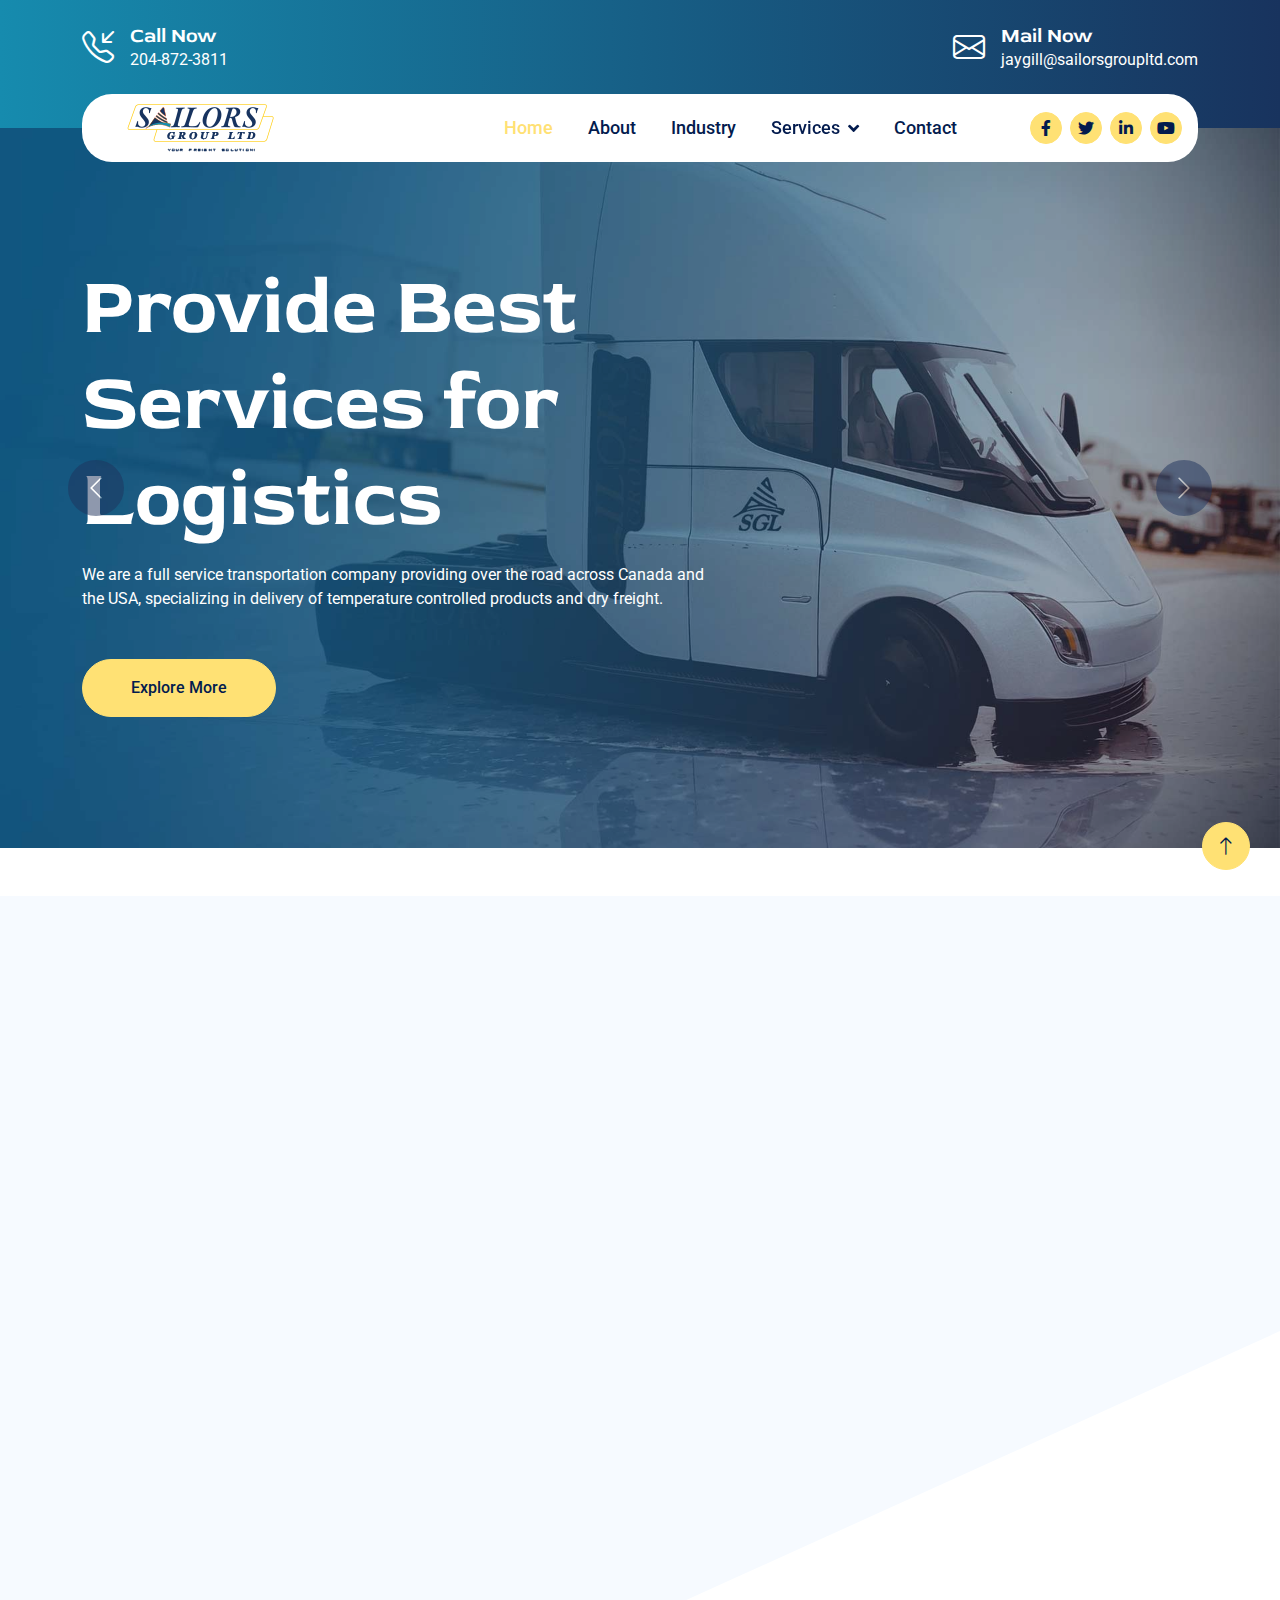
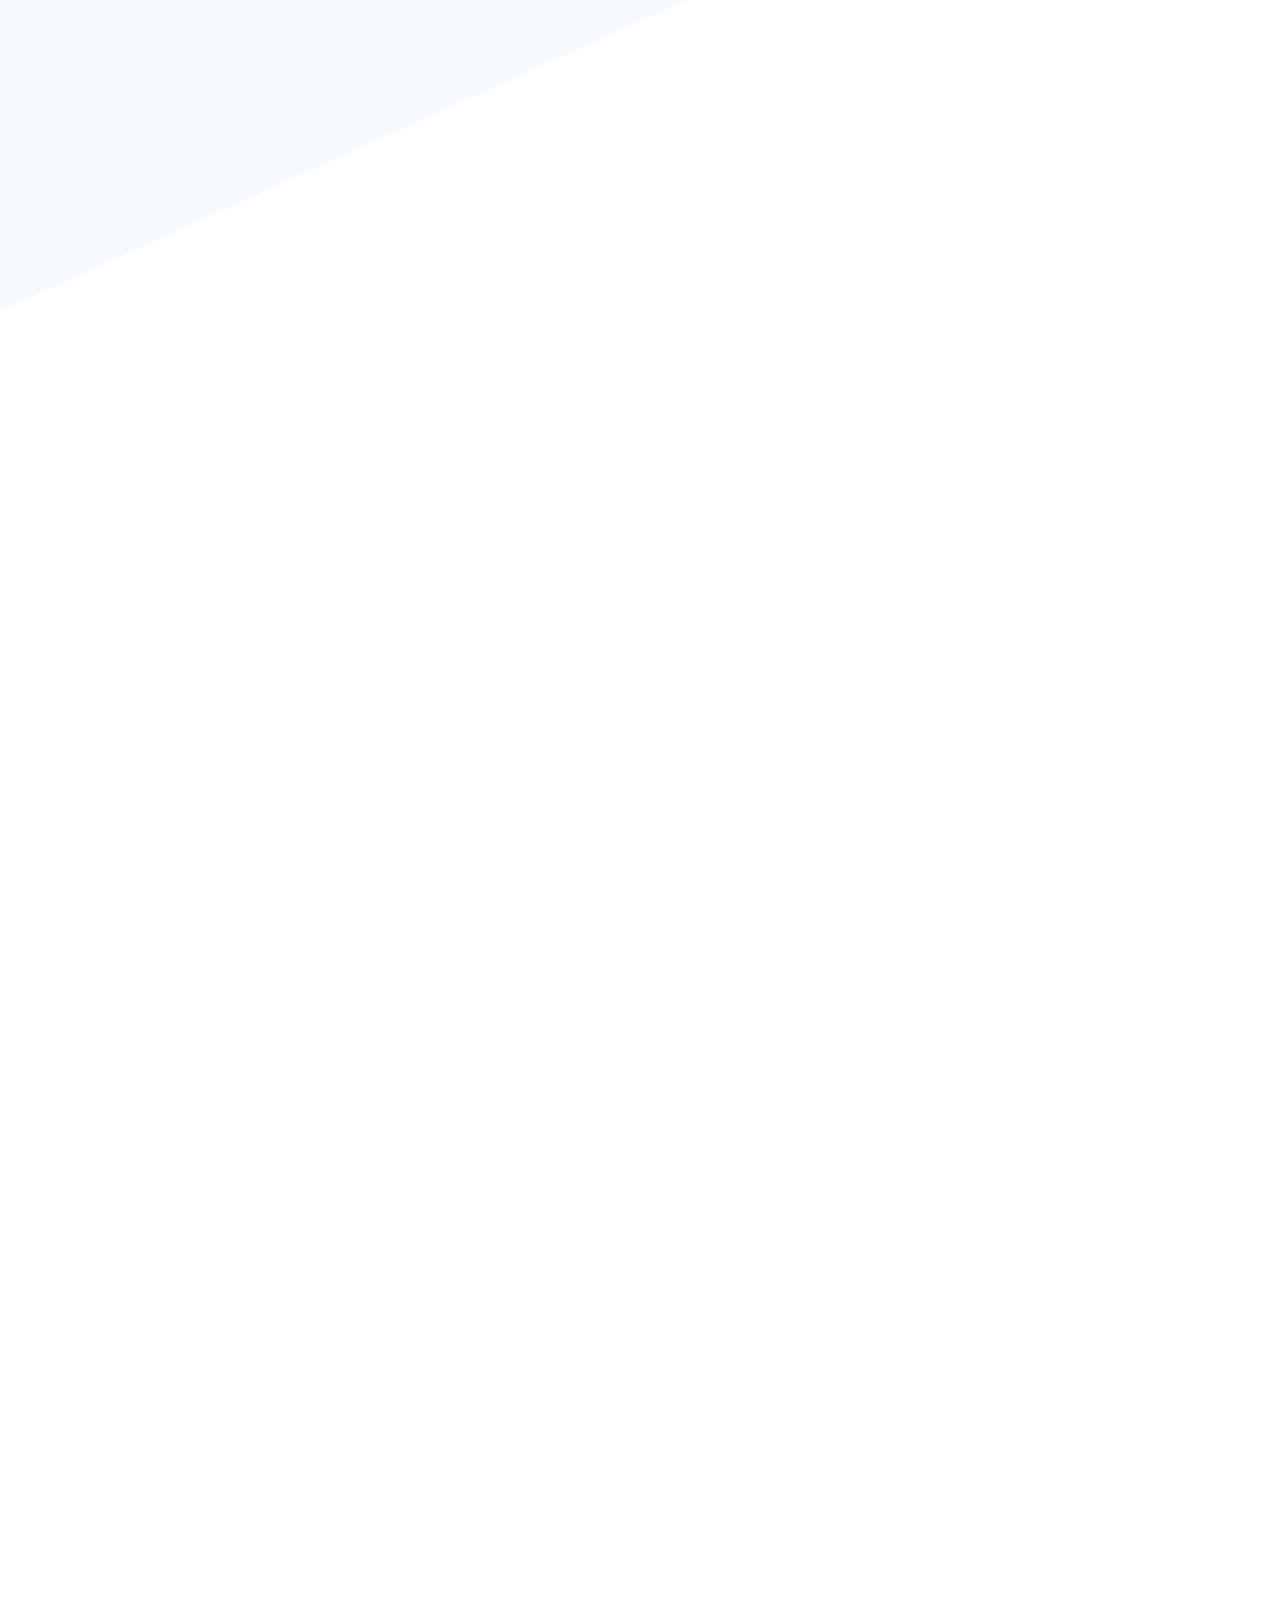
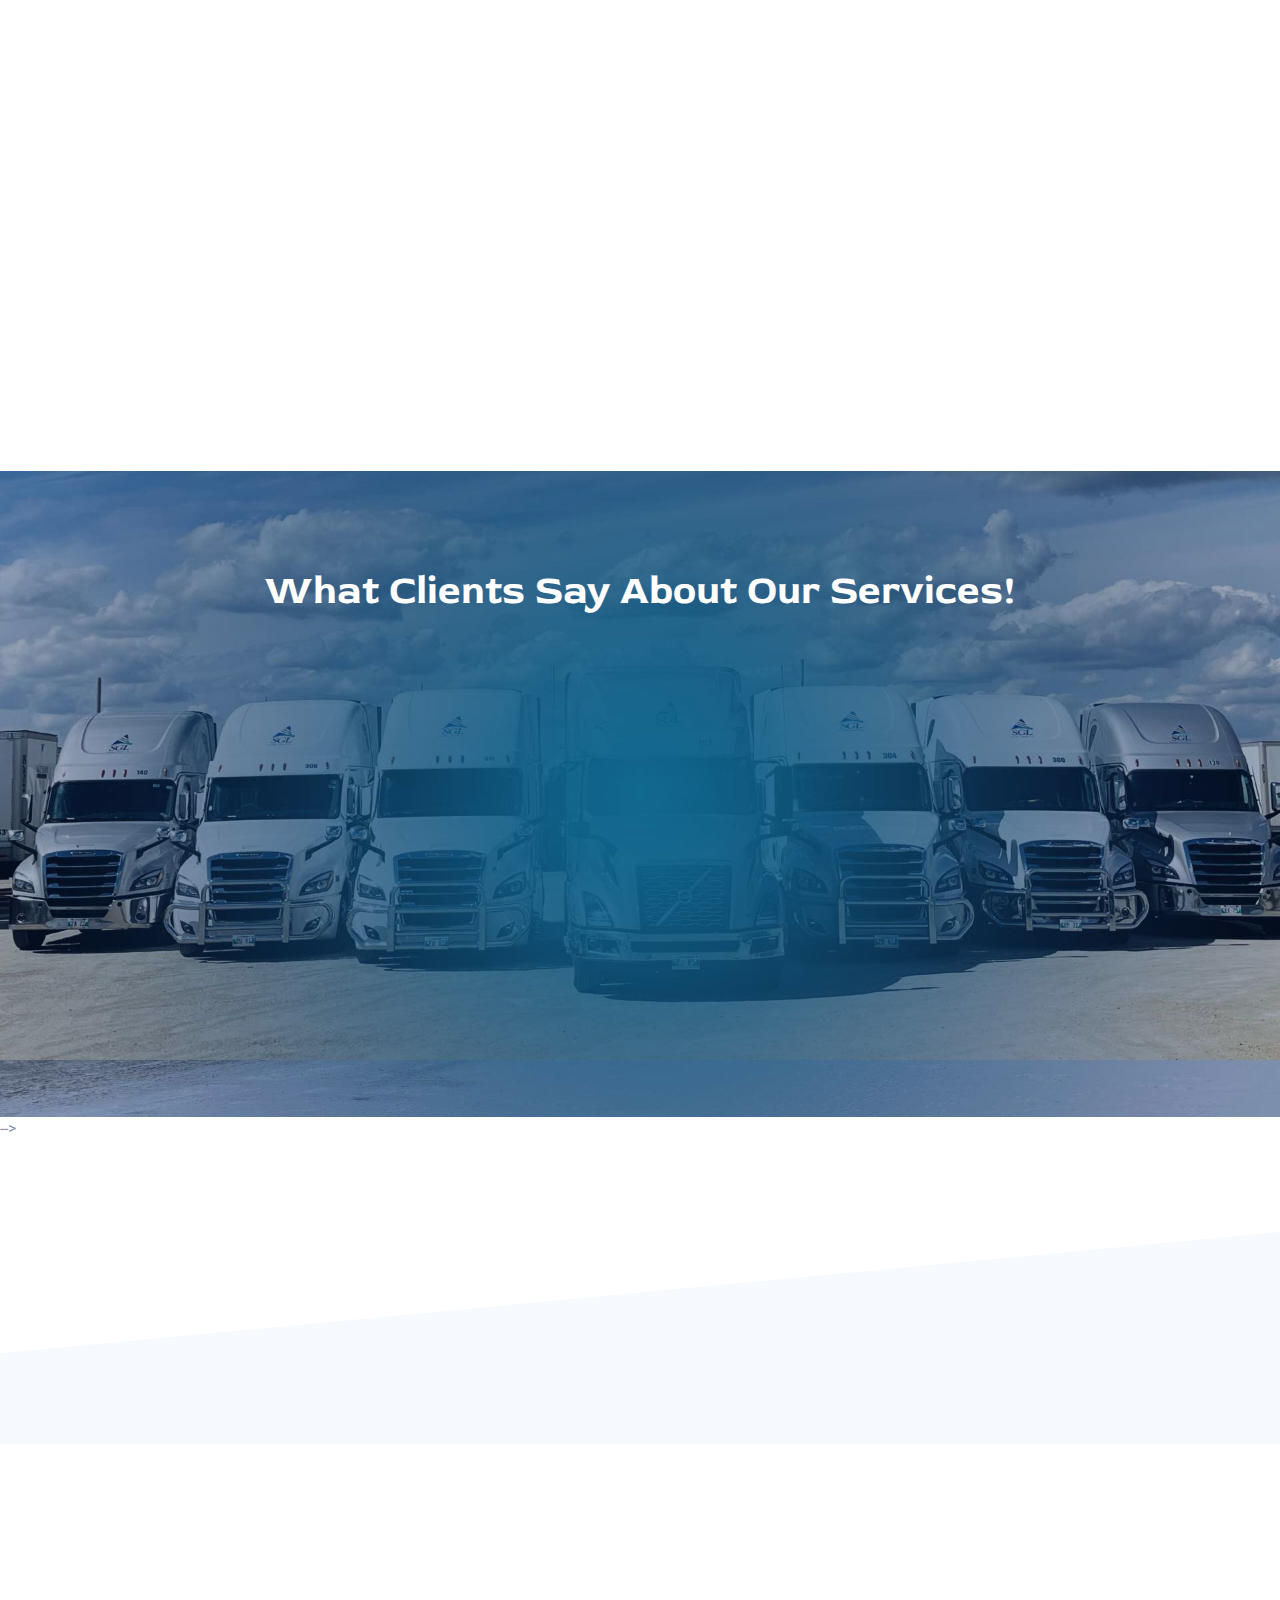
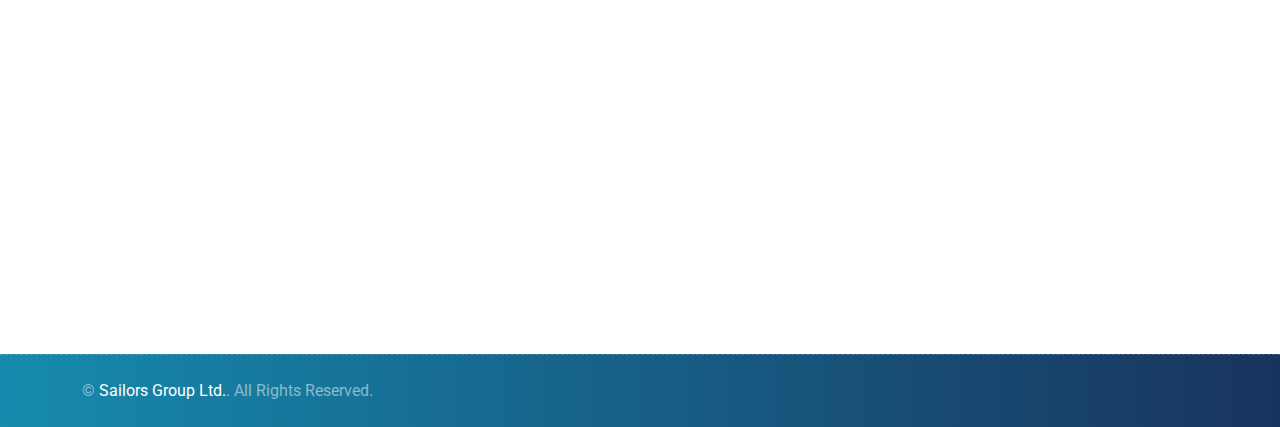
==== commit 67e40c65: "Add files via upload" ====
--- a/index.html
+++ b/index.html
@@ -45,7 +45,7 @@
 
 
     <!-- Brand Start -->
-    <div class="container-fluid bg-primary text-white pt-4 pb-5 d-none d-lg-flex">
+    <div class="container-fluid bg-grad text-white pt-4 pb-5 d-none d-lg-flex">
         <div class="container pb-2">
             <div class="d-flex align-items-center justify-content-between">
                 <div class="d-flex">
@@ -88,6 +88,7 @@
                         <a href="industry.html" class="nav-item nav-link">Industry</a>
                         <div class="nav-item dropdown">
                             <a href="service.html" class="nav-link dropdown-toggle" data-bs-toggle="dropdown">Services</a>
+                          
                             <div class="dropdown-menu bg-light m-0">
                                 <a href="cts.html" class="dropdown-item">Comprehensive Transportation Solutions</a>
                                 <a href="alc.html" class="dropdown-item">Advanced Logistics Capabilities</a>
@@ -124,7 +125,7 @@
                             <div class="row justify-content-start">
                                 <div class="col-lg-7 text-start">
                                     <h1 class="display-1 text-white animated slideInRight mb-3">Provide Best Services for Logistics</h1>
-                                    <p class="mb-5 animated slideInRight">We are a full service transportation company providing over the road and trainload service across Canada and the USA, specializing in delivery of temperature controlled products and dry freight. </p>
+                                    <p class="mb-5 animated slideInRight">We are a full service transportation company providing over the road across Canada and the USA, specializing in delivery of temperature controlled products and dry freight. </p>
                                     <a href="" class="btn btn-primary rounded-0 py-3 px-5 animated slideInRight">Explore More</a>
                                 </div>
                             </div>
@@ -168,7 +169,7 @@
                 <p class="mb-5">The core values of reliability, customer-first approach, innovation, and integrity guide every operation at Sailors Group Ltd, making us a reliable partner in freight and transportation solutions. </p>
             </div>
             <div class="row g-4">
-                <div class="col-lg-3 col-md-6 wow fadeInUp" data-wow-delay="0.1s">
+                <div class="col-lg-6 col-md-6 wow fadeInUp" data-wow-delay="0.1s">
                     <div class="service-item">
                         <div class="icon-box-primary mb-4">
                             <i class="bi bi-truck text-dark"></i>
@@ -176,50 +177,50 @@
                         <h5 class="mb-3">Comprehensive Transportation Solutions</h4>
                             <p class="mb-4">Sailors Group Ltd offers a wide range of services including the transportation of temperature-sensitive goods, dry freight, and more. 
 							</p>
-                        <a class="btn rounded-0 btn-light px-3" href="">Read More<i class="bi bi-chevron-double-right ms-1"></i></a>
-                    </div>
-                </div>
-                <div class="col-lg-3 col-md-6 wow fadeInUp" data-wow-delay="0.3s">
+                        <a class="btn rounded-0 btn-light px-3" href="cts.html">Read More<i class="bi bi-chevron-double-right ms-1"></i></a>
+                    </div>
+                </div>
+                <div class="col-lg-6 col-md-6 wow fadeInUp" data-wow-delay="0.3s">
                     <div class="service-item">
                         <div class="icon-box-primary mb-4">
                             <i class="bi bi-truck text-dark"></i>
                         </div>
                         <h5 class="mb-3">Advanced Logistics Capabilities</h4>
                             <p class="mb-4">We utilize cutting-edge technology such as real-time load tracking, electronic logging devices, and transportation management software to ensure efficient and reliable service.</p>
-                        <a class="btn rounded-0 btn-light px-3" href="">Read More<i class="bi bi-chevron-double-right ms-1"></i></a>
-                    </div>
-                </div>
-                <div class="col-lg-3 col-md-6 wow fadeInUp" data-wow-delay="0.5s">
+                        <a class="btn rounded-0 btn-light px-3" href="alc.html">Read More<i class="bi bi-chevron-double-right ms-1"></i></a>
+                    </div>
+                </div>
+                <div class="col-lg-6 col-md-6 wow fadeInUp" data-wow-delay="0.5s">
                     <div class="service-item">
                         <div class="icon-box-primary mb-4">
                             <i class="bi bi-truck text-dark"></i>
                         </div>
                         <h5 class="mb-3">Custom Bonded Carrier</h4>
                             <p class="mb-4">As a Canada/US custom bonded carrier, Sailors Group Ltd is equipped to handle the complexities of cross-border shipments, ensuring seamless and secure transport.</p>
-                        <a class="btn rounded-0 btn-light px-3" href="">Read More<i class="bi bi-chevron-double-right ms-1"></i></a>
-                    </div>
-                </div>
-                <div class="col-lg-3 col-md-6 wow fadeInUp" data-wow-delay="0.7s">
+                        <a class="btn rounded-0 btn-light px-3" href="cbc.html">Read More<i class="bi bi-chevron-double-right ms-1"></i></a>
+                    </div>
+                </div>
+                <div class="col-lg-6 col-md-6 wow fadeInUp" data-wow-delay="0.7s">
                     <div class="service-item">
                         <div class="icon-box-primary mb-4">
                             <i class="bi bi-truck text-dark"></i>
                         </div>
                         <h5 class="mb-3">Safety and Compliance</h4>
                             <p class="mb-4">The company is committed to safety and adheres to strict regulations including CTPAT certifications and regular fleet safety inspections. </p>
-                        <a class="btn rounded-0 btn-light px-3" href="">Read More<i class="bi bi-chevron-double-right ms-1"></i></a>
-                    </div>
-                </div>
-                <div class="col-lg-3 align-items-center col-md-6 wow fadeInUp" data-wow-delay="0.1s">
+                        <a class="btn rounded-0 btn-light px-3" href="s&c.html">Read More<i class="bi bi-chevron-double-right ms-1"></i></a>
+                    </div>
+                </div>
+                <div class="col-lg-6 align-items-center col-md-6 wow fadeInUp" data-wow-delay="0.1s">
                     <div class="service-item">
                         <div class="icon-box-primary mb-4">
                             <i class="bi bi-truck text-dark"></i>
                         </div>
                         <h5 class="mb-3">Exceptional Customer Service</h4>
                             <p class="mb-4">Sailors Group Ltd places a high value on customer relationships, providing tailored solutions and personalized service to meet the unique needs of each client. </p>
-                        <a class="btn rounded-0 btn-light px-3" href="">Read More<i class="bi bi-chevron-double-right ms-1"></i></a>
-                    </div>
-                </div>
-               <!--<div class="col-lg-3 col-md-6 wow fadeInUp" data-wow-delay="0.3s">
+                        <a class="btn rounded-0 btn-light px-3" href="ecs.html">Read More<i class="bi bi-chevron-double-right ms-1"></i></a>
+                    </div>
+                </div>
+               <div class="col-lg-6 col-md-6 wow fadeInUp" data-wow-delay="0.3s">
                     <div class="service-item">
                         <div class="icon-box-primary mb-4">
                             <i class="bi bi-truck text-dark"></i>
@@ -229,7 +230,7 @@
                         <a class="btn rounded-0 btn-light px-3" href="">Read More<i class="bi bi-chevron-double-right ms-1"></i></a>
                     </div>
                 </div> 
-                <div class="col-lg-3 col-md-6 wow fadeInUp" data-wow-delay="0.5s">
+               <!-- <div class="col-lg-3 col-md-6 wow fadeInUp" data-wow-delay="0.5s">
                     <div class="service-item">
                         <div class="icon-box-primary mb-4">
                             <i class="bi bi-truck text-dark"></i>
@@ -285,16 +286,16 @@
                 </div>
                 <div class="col-lg-6">
                     <div class="row h-100 align-items-end">
-                        <div class="col-12 wow fadeIn" data-wow-delay="0.3s">
+                      <!--  <div class="col-12 wow fadeIn" data-wow-delay="0.3s">
                             <div class="d-flex align-items-center justify-content-center" style="min-height: 300px;">
                                 <button type="button" class="btn-play" data-bs-toggle="modal"
                                     data-src="" data-bs-target="#videoModal">
                                     <span></span>
                                 </button>
                             </div>
-                        </div>
+                        </div>-->
                         <div class="col-12">
-                            <div class="bg-primary p-5">
+                            <div class="bg-grad p-5">
                                 <div class="experience mb-4 wow fadeIn" data-wow-delay="0.3s">
                                     <div class="d-flex justify-content-between mb-2">
                                         <span class="text-white">Reliability</span>
@@ -342,7 +343,7 @@
 
 
     <!-- Video Modal Start -->
-    <div class="modal modal-video fade" id="videoModal" tabindex="-1" aria-labelledby="exampleModalLabel"
+    <!--<div class="modal modal-video fade" id="videoModal" tabindex="-1" aria-labelledby="exampleModalLabel"
         aria-hidden="true">
         <div class="modal-dialog">
             <div class="modal-content rounded-0">
@@ -352,14 +353,14 @@
                 </div>
                 <div class="modal-body">
                     <!-- 16:9 aspect ratio -->
-                    <div class="ratio ratio-16x9">
+                   <!-- <div class="ratio ratio-16x9">
                         <iframe class="embed-responsive-item" src="" id="video" allowfullscreen
                             allowscriptaccess="always" allow="autoplay"></iframe>
                     </div>
                 </div>
             </div>
         </div>
-    </div>
+    </div>-->
     <!-- Video Modal End -->
 
 
@@ -444,12 +445,12 @@
                                 <div class="icon-box-primary mb-4">
                                     <i class="bi bi-chat-left-quote text-dark"></i>
                                 </div>
-                                <p class="fs-5 mb-4">A leading supply chain solution provider, our collaboration with Martin Brower stands as a testament to our commitment to timely and efficient deliveries.</p>
+                                <p class="fs-5 mb-4">Sailors Group Ltd has transformed our logistics operations. Their reliability and customer-centric approach make them an invaluable partner.</p>
                                 <div class="d-flex align-items-center">
-                                    <img class="flex-shrink-0" src="img/testimonial-1.jpg" alt="">
+                                    <img class="flex-shrink-0" src="img/testimonials.png" alt="">
                                     <div class="ps-3">
-                                        <h5 class="mb-1">MARTIN BROWER OF CANADA:</h5>
-                                        <span class="text-primary">Profession</span>
+                                        <h5 class="mb-1">Amanda Wiebe</h5>
+                                        <span class="text-primary">FRIESENS CORP</span>
                                     </div>
                                 </div>
                             </div>
@@ -457,12 +458,12 @@
                                 <div class="icon-box-primary mb-4">
                                     <i class="bi bi-chat-left-quote text-dark"></i>
                                 </div>
-                                <p class="fs-5 mb-4">Lorem ipsum dolor sit amet, consectetur adipiscing elit. Curabitur tellus augue, iaculis id elit eget, ultrices pulvinar tortor. Quisque vel lorem porttitor, malesuada arcu quis, fringilla risus. Pellentesque eu consequat augue.</p>
+                                <p class="fs-5 mb-4">In an industry where timely deliveries are crucial, Sailors Group stands out as a beacon of efficiency and professionalism.</p>
                                 <div class="d-flex align-items-center">
-                                    <img class="flex-shrink-0" src="img/testimonial-2.jpg" alt="">
+                                    <img class="flex-shrink-0" src="img/testimonials.png" alt="">
                                     <div class="ps-3">
-                                        <h5 class="mb-1">Client Name</h5>
-                                        <span class="text-primary">Profession</span>
+                                        <h5 class="mb-1">Brett McGregor</h5>
+                                        <span class="text-primary">GRAIN MILLER CANADA</span>
                                     </div>
                                 </div>
                             </div>
@@ -485,7 +486,7 @@
           
             <div class="row g-4">
                 <div class="col-lg-4 col-md-2 wow  fadeInUp" data-wow-delay="0.1s">
-                    <div class="rounded team-item">
+                    <div class="rounded team-item1">
                        <!-- <div class="position-relative overflow-hidden">
                             <img class="img-fluid" src="img/team-2.jpg" alt="">
                             <div class="team-social">
@@ -504,7 +505,7 @@
                     </div>
                 </div>
                 <div class="col-lg-4 col-md-2 wow fadeInUp" data-wow-delay="0.3s">
-                    <div class="rounded team-item">
+                    <div class="rounded team-item1">
                        <!-- <div class="position-relative overflow-hidden">
                             <img class="img-fluid " src="img/team-3.jpg" alt="">
                             <div class="team-social">
@@ -523,7 +524,7 @@
                     </div>
                 </div>
                 <div class="col-lg-4 col-md-2 wow fadeInUp" data-wow-delay="0.5s">
-                    <div class="rounded team-item">
+                    <div class="rounded team-item1">
                       <!--  <div class="position-relative overflow-hidden">
                             <img class="img-fluid" src="img/team-4.jpg" alt="">
                             <div class="team-social">
@@ -559,10 +560,10 @@
                     <p><i class="fa fa-map-marker-alt me-2"></i>478 Goldenrod Drive Centreport CanadaWinnipeg, ManitobaR4B 0A1</p>
                    
                     <div class="d-flex mt-4">
-                        <a class="btn btn-lg-square btn-primary me-2" href="#"><i class="fab fa-twitter"></i></a>
-                        <a class="btn btn-lg-square btn-primary me-2" href="#"><i class="fab fa-facebook-f"></i></a>
-                        <a class="btn btn-lg-square btn-primary me-2" href="#"><i class="fab fa-linkedin-in"></i></a>
-                        <a class="btn btn-lg-square btn-primary me-2" href="#"><i class="fab fa-instagram"></i></a>
+                        <a class="btn btn-lg-square btn-primary me-2" href="https://x.com/sailorsgroupltd?s=21"><i class="fab fa-twitter"></i></a>
+                        <a class="btn btn-lg-square btn-primary me-2" href="https://www.facebook.com/SailorsGroupLtd/"><i class="fab fa-facebook-f"></i></a>
+                        <a class="btn btn-lg-square btn-primary me-2" href="https://www.linkedin.com/company/sailors-group-ltd/"><i class="fab fa-linkedin-in"></i></a>
+                        <a class="btn btn-lg-square btn-primary me-2" href="https://www.instagram.com/sailorsgroupltd/?locale=zh_CN"><i class="fab fa-instagram"></i></a>
                     </div>
                 </div>
                 <div class="col-lg-6 ps-lg-5">
@@ -594,15 +595,13 @@
 
 
     <!-- Copyright Start -->
-    <div class="container-fluid copyright bg-dark text-white-50 py-4">
+    <div class="container-fluid copyright bg-grad text-white-50 py-4">
         <div class="container">
             <div class="row">
                 <div class="col-md-6 text-center text-md-start">
                     <p class="mb-0">&copy; <a href="#">Sailors Group Ltd.</a>. All Rights Reserved.</p>
                 </div>
-                <div class="col-md-6 text-center text-md-end">
-                    <p class="mb-0">Designed by RV Infotech</p>
-                </div>
+
             </div>
         </div>
     </div>
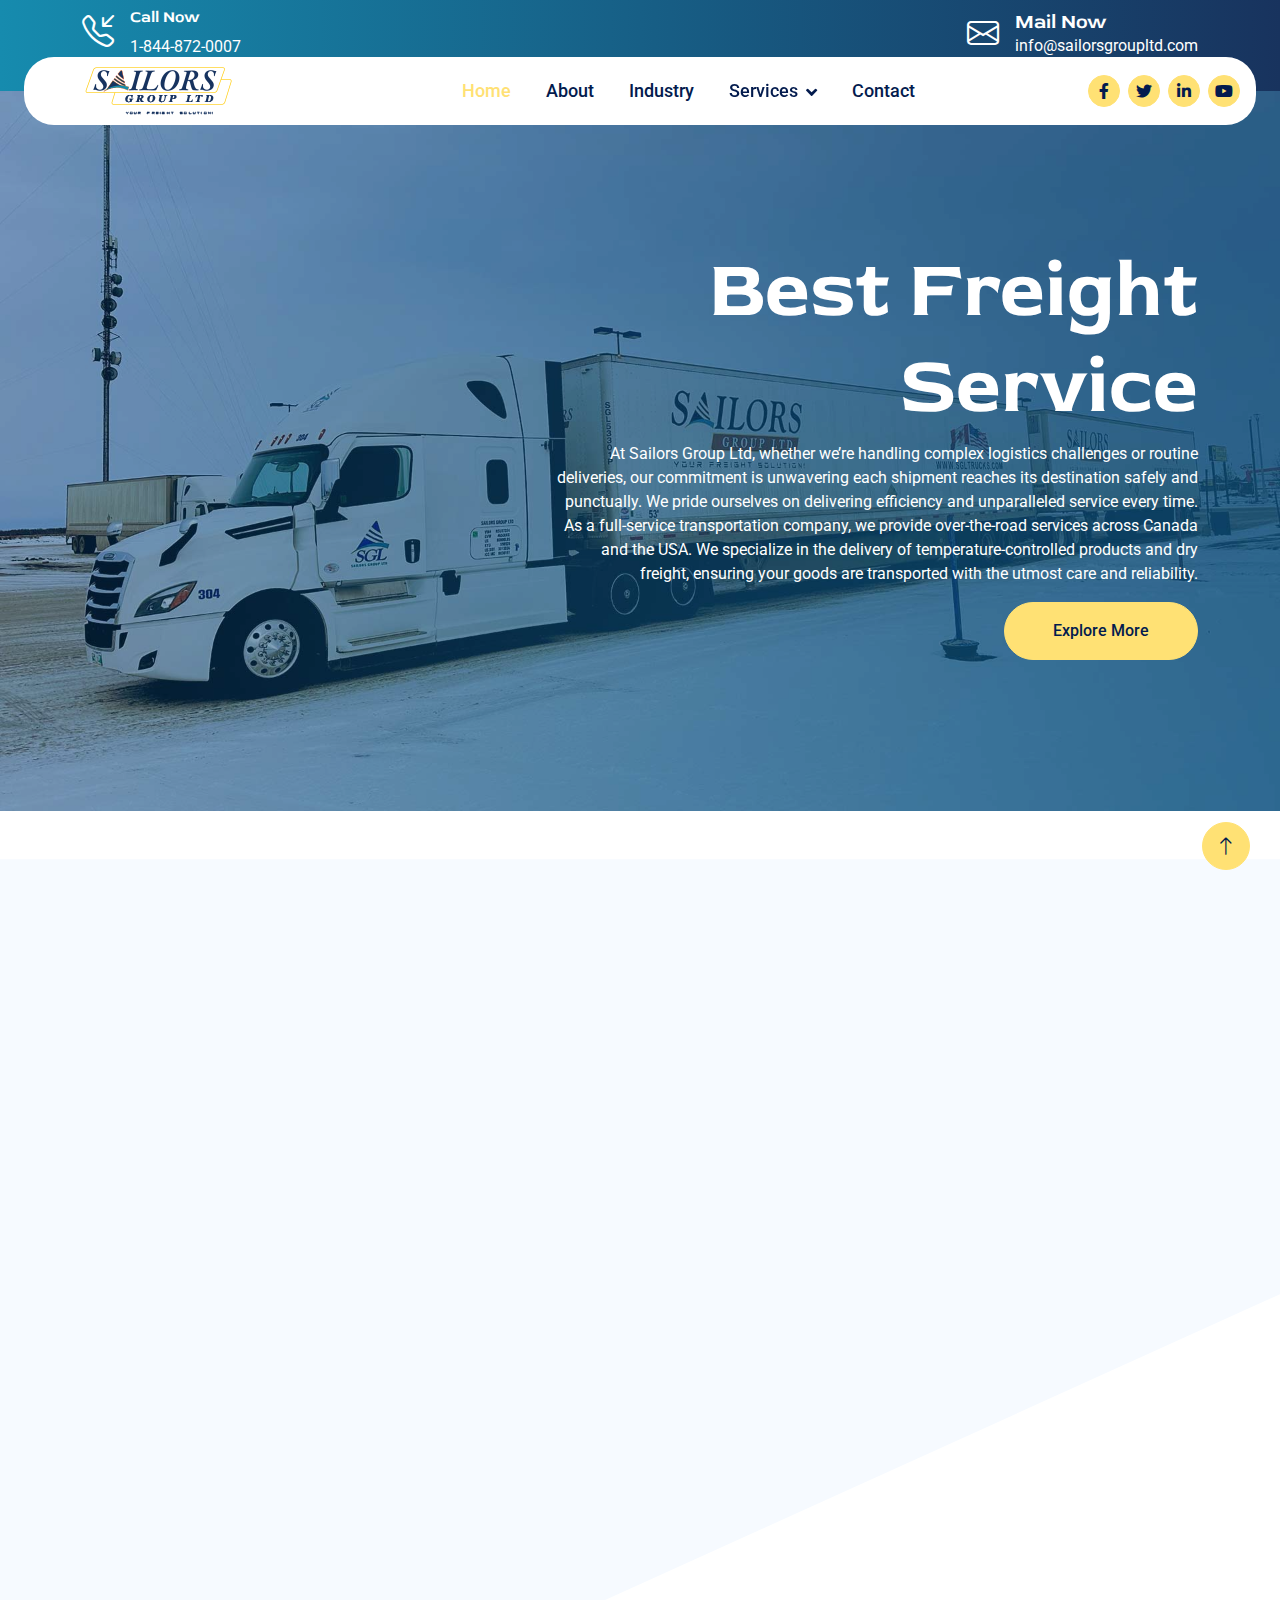
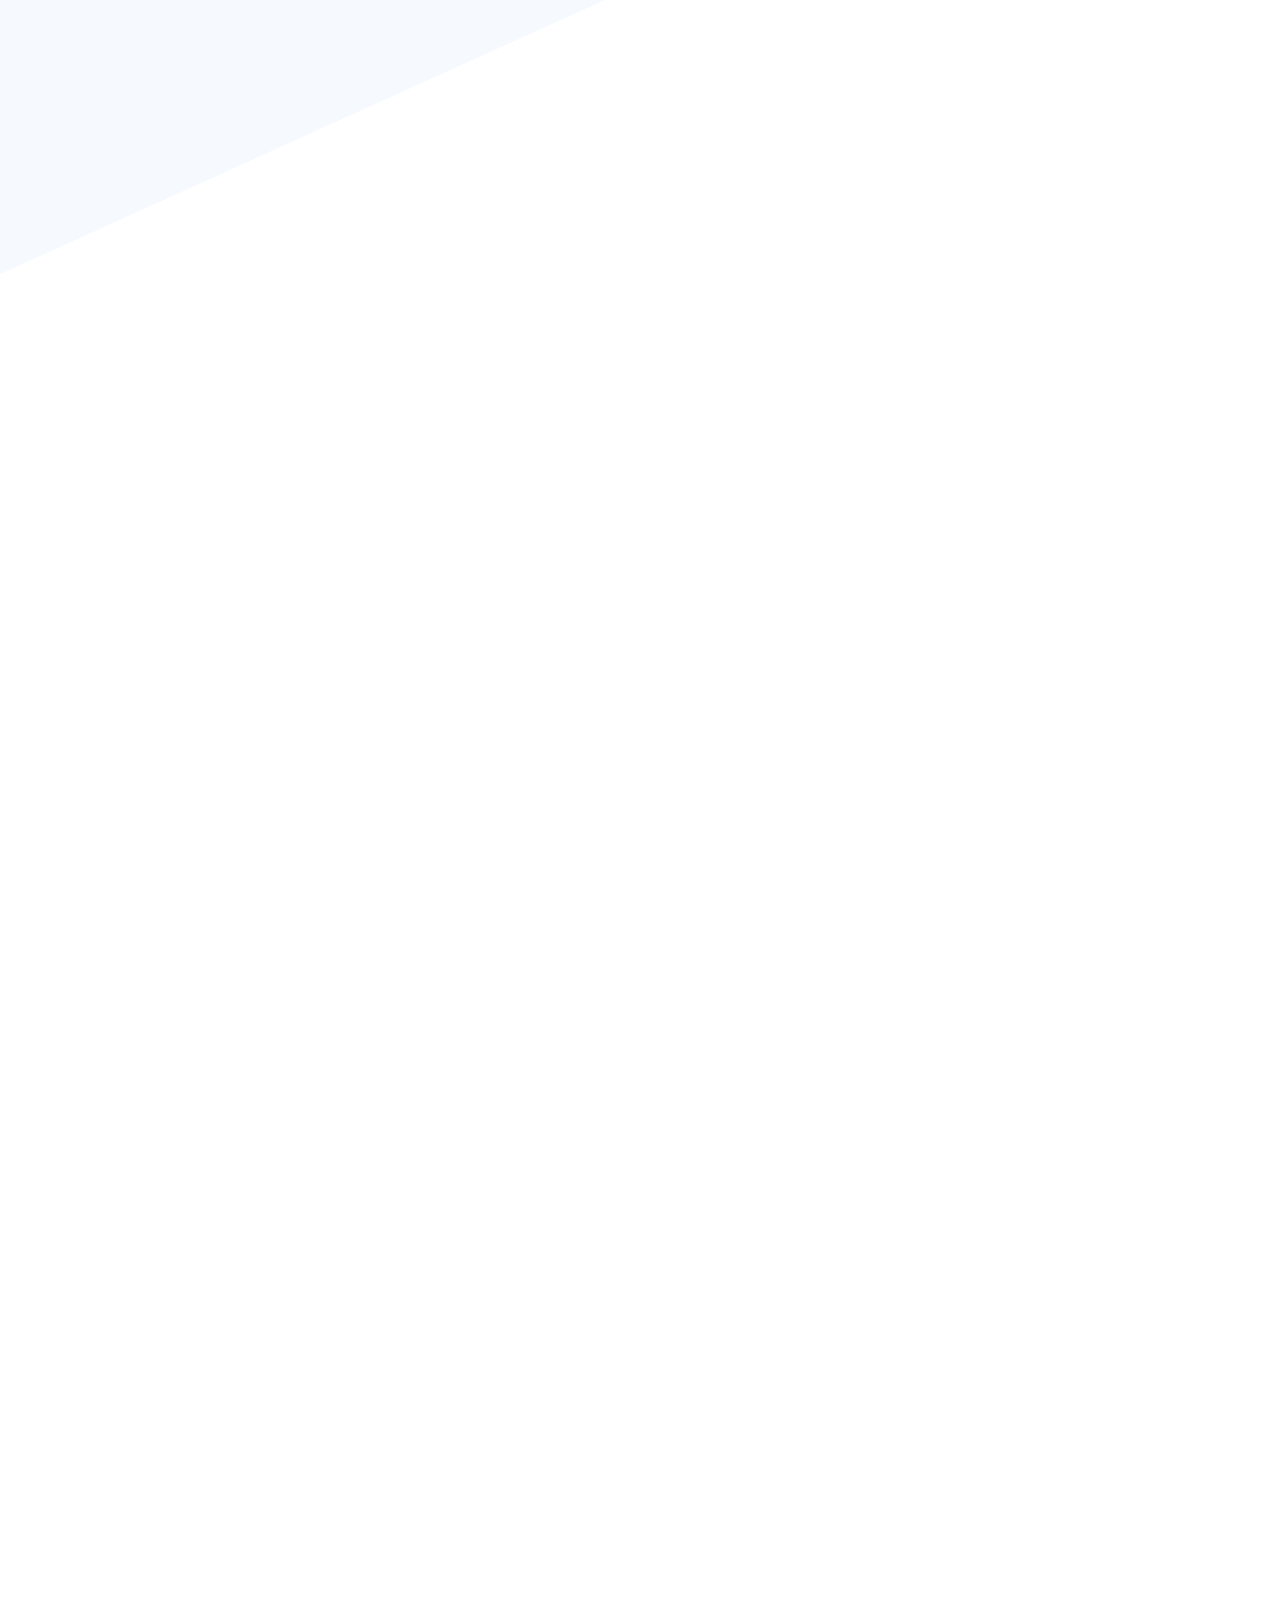
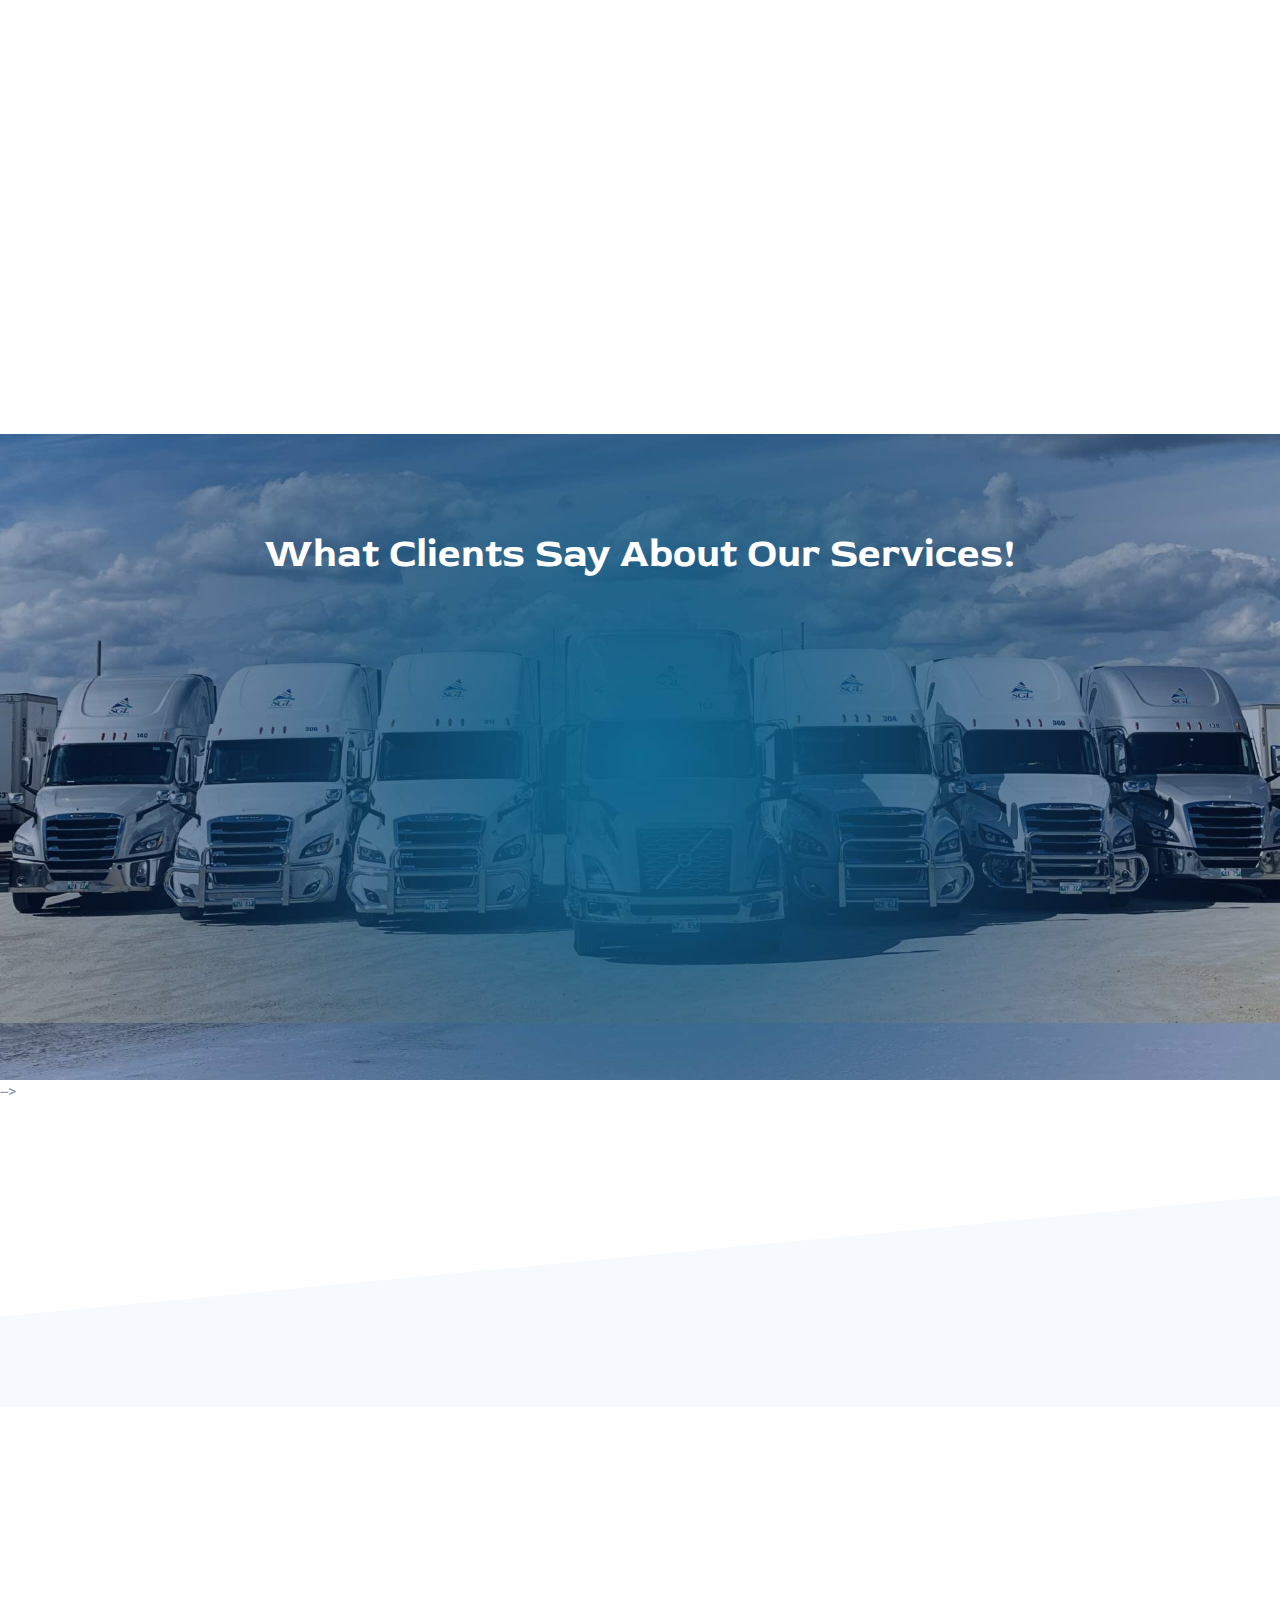
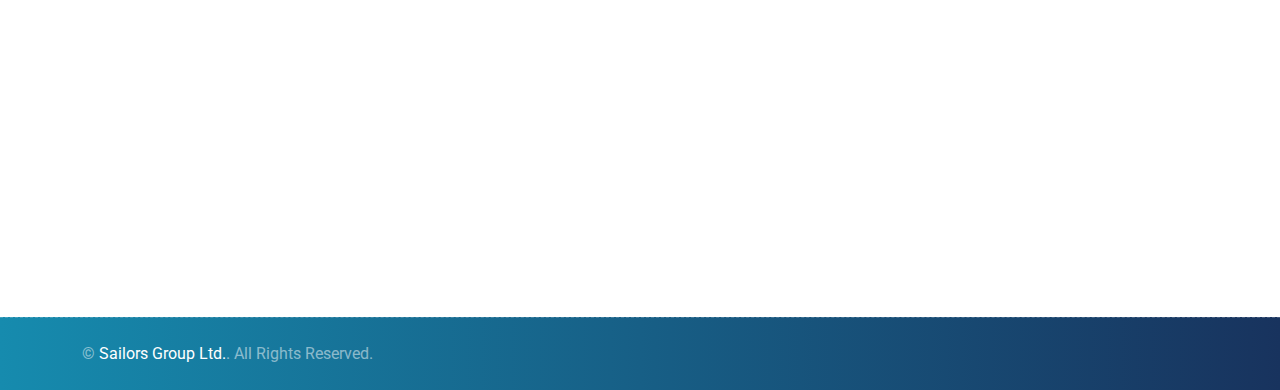
==== commit 21bbda11: "Update index.html" ====
--- a/index.html
+++ b/index.html
@@ -45,14 +45,14 @@
 
 
     <!-- Brand Start -->
-    <div class="container-fluid bg-grad text-white pt-4 pb-5 d-none d-lg-flex">
+    <div class="container-fluid bg-grad text-white pb-4 pt-2 d-none d-lg-flex">
         <div class="container pb-2">
             <div class="d-flex align-items-center justify-content-between">
                 <div class="d-flex">
                     <i class="bi bi-telephone-inbound fs-2"></i>
                     <div class="ms-3">
-                        <h5 class="text-white mb-0">Call Now</h5>
-                        <span>204-872-3811</span>
+                        <h6 class="text-white ">Call Now</h6>
+                        <span>1-844-872-0007</span>
                     </div>
                 </div>
 				  
@@ -60,7 +60,7 @@
                     <i class="bi bi-envelope fs-2"></i>
                     <div class="ms-3">
                         <h5 class="text-white mb-0">Mail Now</h5>
-                        <span>jaygill@sailorsgroupltd.com</span>
+                        <span>info@sailorsgroupltd.com</span>
                     </div>
                 </div>
             </div>
@@ -71,9 +71,9 @@
 
     <!-- Navbar Start -->
     <div class="container-fluid sticky-top">
-        <div class="container">
+        <div class="container"  style="max-width: 100%;">
             <nav class="navbar rounded-0 navbar-expand-lg navbar-light bg-white py-lg-0 px-lg-3">
-                <a href="index.html" class="navbar-brand d-lg-none">
+                <a href="index.html" class="navbar-brand ">
                     <img class="img navbar-toggler" src="img/logo.png" alt="">
                 </a>
                 <button type="button" class="navbar-toggler me-0" data-bs-toggle="collapse"
@@ -118,7 +118,7 @@
     <div class="container-fluid header-carousel px-0 mb-5">
         <div id="header-carousel" class="carousel slide carousel-fade" data-bs-ride="carousel">
             <div class="carousel-inner">
-                <div class="carousel-item active">
+                <!--<div class="carousel-item ">
                     <img class="w-100" src="img/carousel-2.jpg" alt="Image">
                     <div class="carousel-caption">
                         <div class="container">
@@ -131,15 +131,16 @@
                             </div>
                         </div>
                     </div>
-                </div>
-                <div class="carousel-item">
+                </div>-->
+                <div class="carousel-item active">
                     <img class="w-100" src="img/carousel-1.jpg" alt="Image">
                     <div class="carousel-caption">
                         <div class="container">
                             <div class="row justify-content-end">
                                 <div class="col-lg-7 text-end">
-                                    <h1 class="display-1 text-white animated slideInLeft mb-3">Best Freight Service</h1>
-                                    <p class="mb-5 animated slideInLeft">Sailors Group Ltd dealing with complex logistics challenges or routine deliveries, we ensure that each shipment not only reaches its destination safely but also punctually, upholding our promise of efficiency and unparalleled service.</p>
+                                    <h3 class="display-1 text-white animated slideInLeft" > Best Freight Service</h3>
+                                    <p class="animated slideInLeft">At Sailors Group Ltd, whether we’re handling complex logistics challenges or routine deliveries, our commitment is unwavering each shipment reaches its destination safely and punctually. We pride ourselves on delivering efficiency and unparalleled service every time. <br>
+									As a full-service transportation company, we provide over-the-road services across Canada and the USA. We specialize in the delivery of temperature-controlled products and dry freight, ensuring your goods are transported with the utmost care and reliability.</p>
                                     <a href="" class="btn btn-primary rounded-0 py-3 px-5 animated slideInLeft">Explore More</a>
                                 </div>
                             </div>
@@ -147,14 +148,14 @@
                     </div>
                 </div>
             </div>
-            <button class="carousel-control-prev" type="button" data-bs-target="#header-carousel" data-bs-slide="prev">
+            <!--<button class="carousel-control-prev" type="button" data-bs-target="#header-carousel" data-bs-slide="prev">
                 <span class="carousel-control-prev-icon" aria-hidden="true"></span>
                 <span class="visually-hidden">Previous</span>
             </button>
             <button class="carousel-control-next" type="button" data-bs-target="#header-carousel" data-bs-slide="next">
                 <span class="carousel-control-next-icon" aria-hidden="true"></span>
                 <span class="visually-hidden">Next</span>
-            </button>
+            </button>-->
         </div>
     </div>
     <!-- Carousel End -->
@@ -261,29 +262,7 @@
     <div class="container-fluid feature mt-5 wow fadeInUp" data-wow-delay="0.1s">
         <div class="container">
             <div class="row g-0">
-                <div class="col-lg-6 pt-lg-5">
-                    <div class="bg-white rounded p-5 mt-lg-5">
-                        <h1 class="display-6 mb-4 wow fadeIn" data-wow-delay="0.3s">About Us</h1>
-                        <p class="mb-4 wow fadeIn" data-wow-delay="0.4s">Founded in 2015, Sailors Group Ltd has rapidly grown to be a trusted name in the transportation and logistics industry. Based out of Winnipeg, our fleet has been pivotal in bridging gaps and ensuring timely deliveries across Canada and the USA</p>
-                        <div class="row g-5 pt-2 mb-5">
-                            <div class="col-sm-6 wow fadeIn" data-wow-delay="0.3s">
-                                <div class="icon-box-primary mb-4">
-                                    <i class="bi bi-check-all text-dark"></i>
-                                </div>
-                                <h5 class="mb-3">Mission</h5>
-                                <span>To provide businesses with seamless, flexible, and timely transportation solutions, ensuring their goods reach their destinations safely.</span>
-                            </div>
-                            <div class="col-sm-6 wow fadeIn" data-wow-delay="0.4s">
-                                <div class="icon-box-primary mb-4">
-                                    <i class="bi bi-check-all text-dark"></i>
-                                </div>
-                                <h5 class="mb-3">Vision</h5>
-                                <span>To revolutionize freight transportation by integrating reliability, efficiency, and unparalleled customer service.</span>
-                            </div>
-                        </div>
-                        <a class="btn btn-primary rounded-0 py-3 px-5 wow fadeIn" data-wow-delay="0.5s" href="about.html">Explore More</a>
-                    </div>
-                </div>
+            
                 <div class="col-lg-6">
                     <div class="row h-100 align-items-end">
                       <!--  <div class="col-12 wow fadeIn" data-wow-delay="0.3s">
@@ -334,6 +313,29 @@
                                 </div>
                             </div>
                         </div>
+                    </div>
+                </div>
+				    <div class="col-lg-6 pt-lg-5">
+                    <div class="bg-white rounded p-5 mt-lg-5">
+                        <h1 class="display-6 mb-4 wow fadeIn" data-wow-delay="0.3s">About Us</h1>
+                        <p class="mb-4 wow fadeIn" data-wow-delay="0.4s">Founded in 2015, Sailors Group Ltd has rapidly grown to be a trusted name in the transportation and logistics industry. Based out of Winnipeg, our fleet has been pivotal in bridging gaps and ensuring timely deliveries across Canada and the USA</p>
+                        <div class="row g-5 pt-2 mb-5">
+                            <div class="col-sm-6 wow fadeIn" data-wow-delay="0.3s">
+                                <div class="icon-box-primary mb-4">
+                                    <i class="bi bi-check-all text-dark"></i>
+                                </div>
+                                <h5 class="mb-3">Mission</h5>
+                                <span>To provide businesses with seamless, flexible, and timely transportation solutions, ensuring their goods reach their destinations safely.</span>
+                            </div>
+                            <div class="col-sm-6 wow fadeIn" data-wow-delay="0.4s">
+                                <div class="icon-box-primary mb-4">
+                                    <i class="bi bi-check-all text-dark"></i>
+                                </div>
+                                <h5 class="mb-3">Vision</h5>
+                                <span>To revolutionize freight transportation by integrating reliability, efficiency, and unparalleled customer service.</span>
+                            </div>
+                        </div>
+                        <a class="btn btn-primary rounded-0 py-3 px-5 wow fadeIn" data-wow-delay="0.5s" href="about.html">Explore More</a>
                     </div>
                 </div>
             </div>
@@ -549,7 +551,7 @@
     <!-- Team End -->
 
     <!-- Footer Start -->
-    <div class="container-fluid footer position-relative bg-dark text-white-50 py-5 wow fadeIn" data-wow-delay="0.1s">
+    <div class="container-fluid footer position-relative  text-white-50 py-5 wow fadeIn" data-wow-delay="0.1s">
         <div class="container">
             <div class="row g-5 py-5">
                 <div class="col-lg-6 pe-lg-5">
@@ -625,4 +627,4 @@
     <script src="js/main.js"></script>
 </body>
 
-</html>+</html>
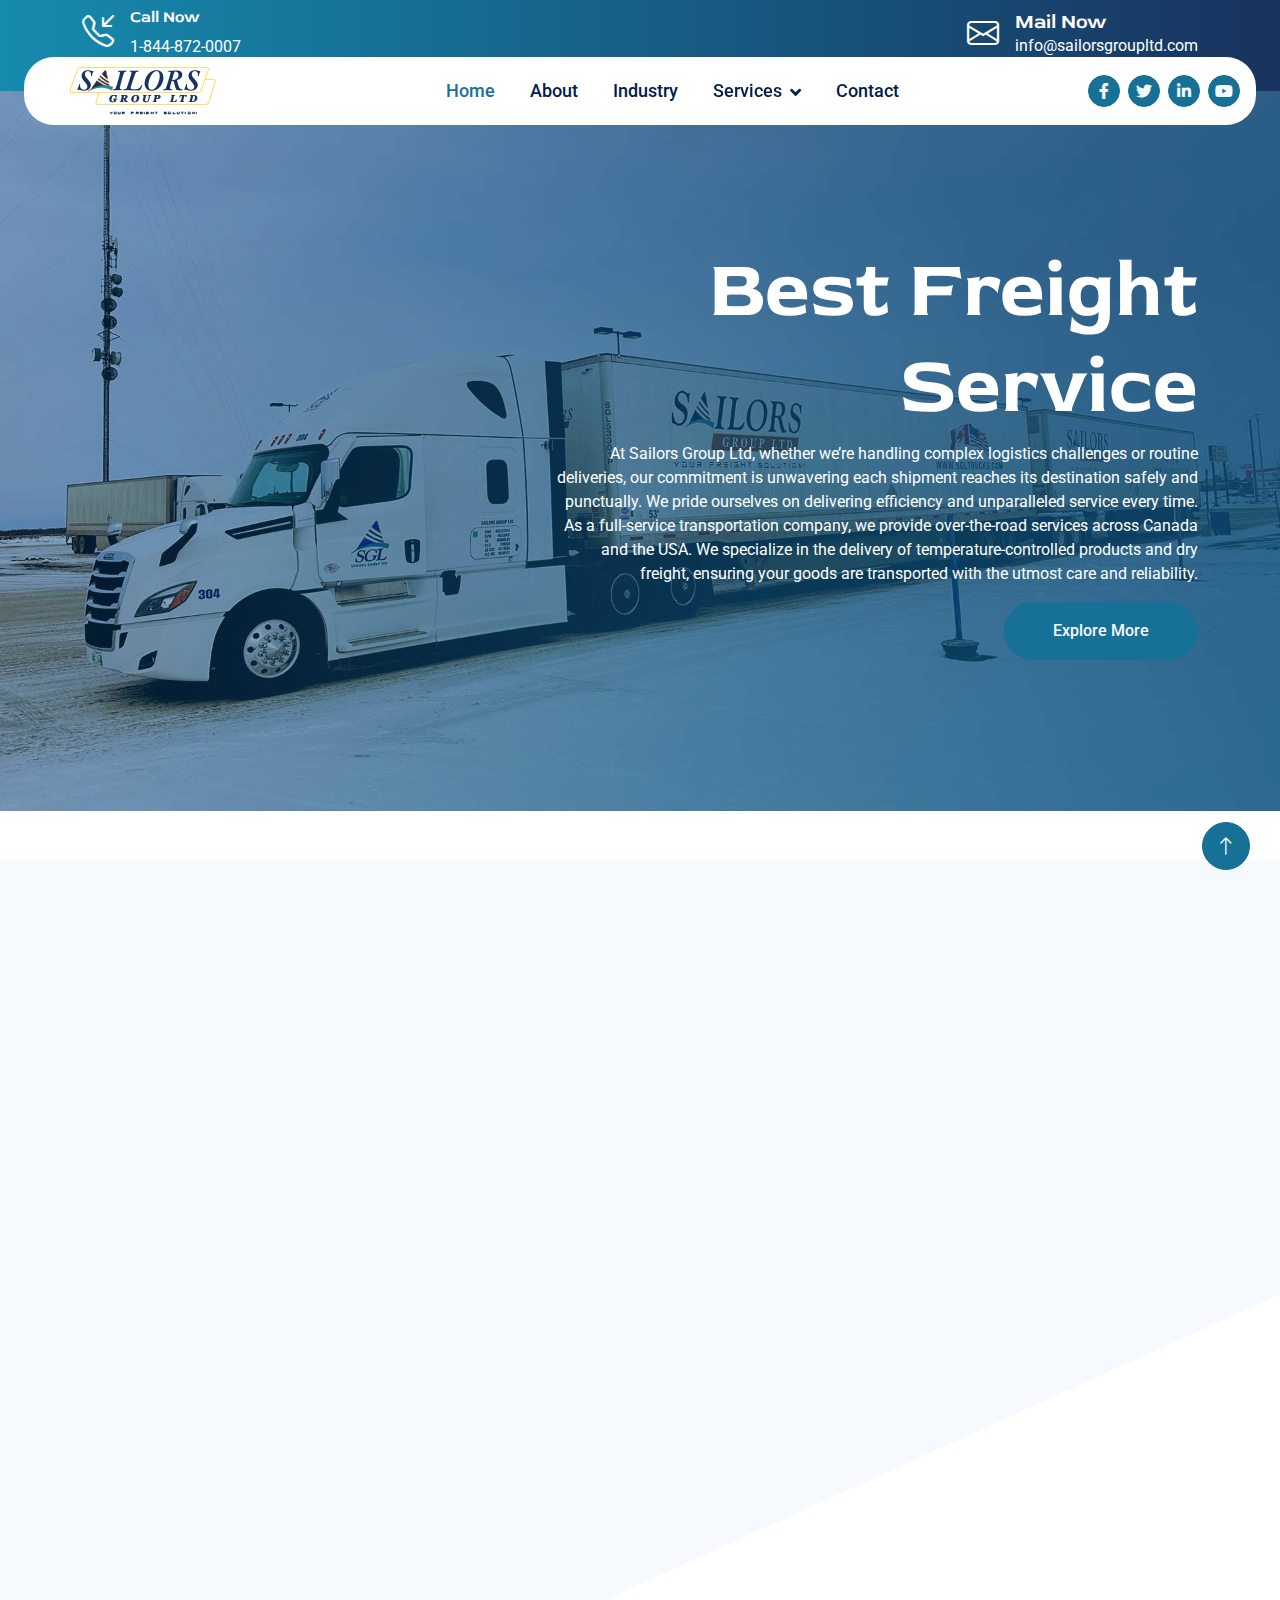
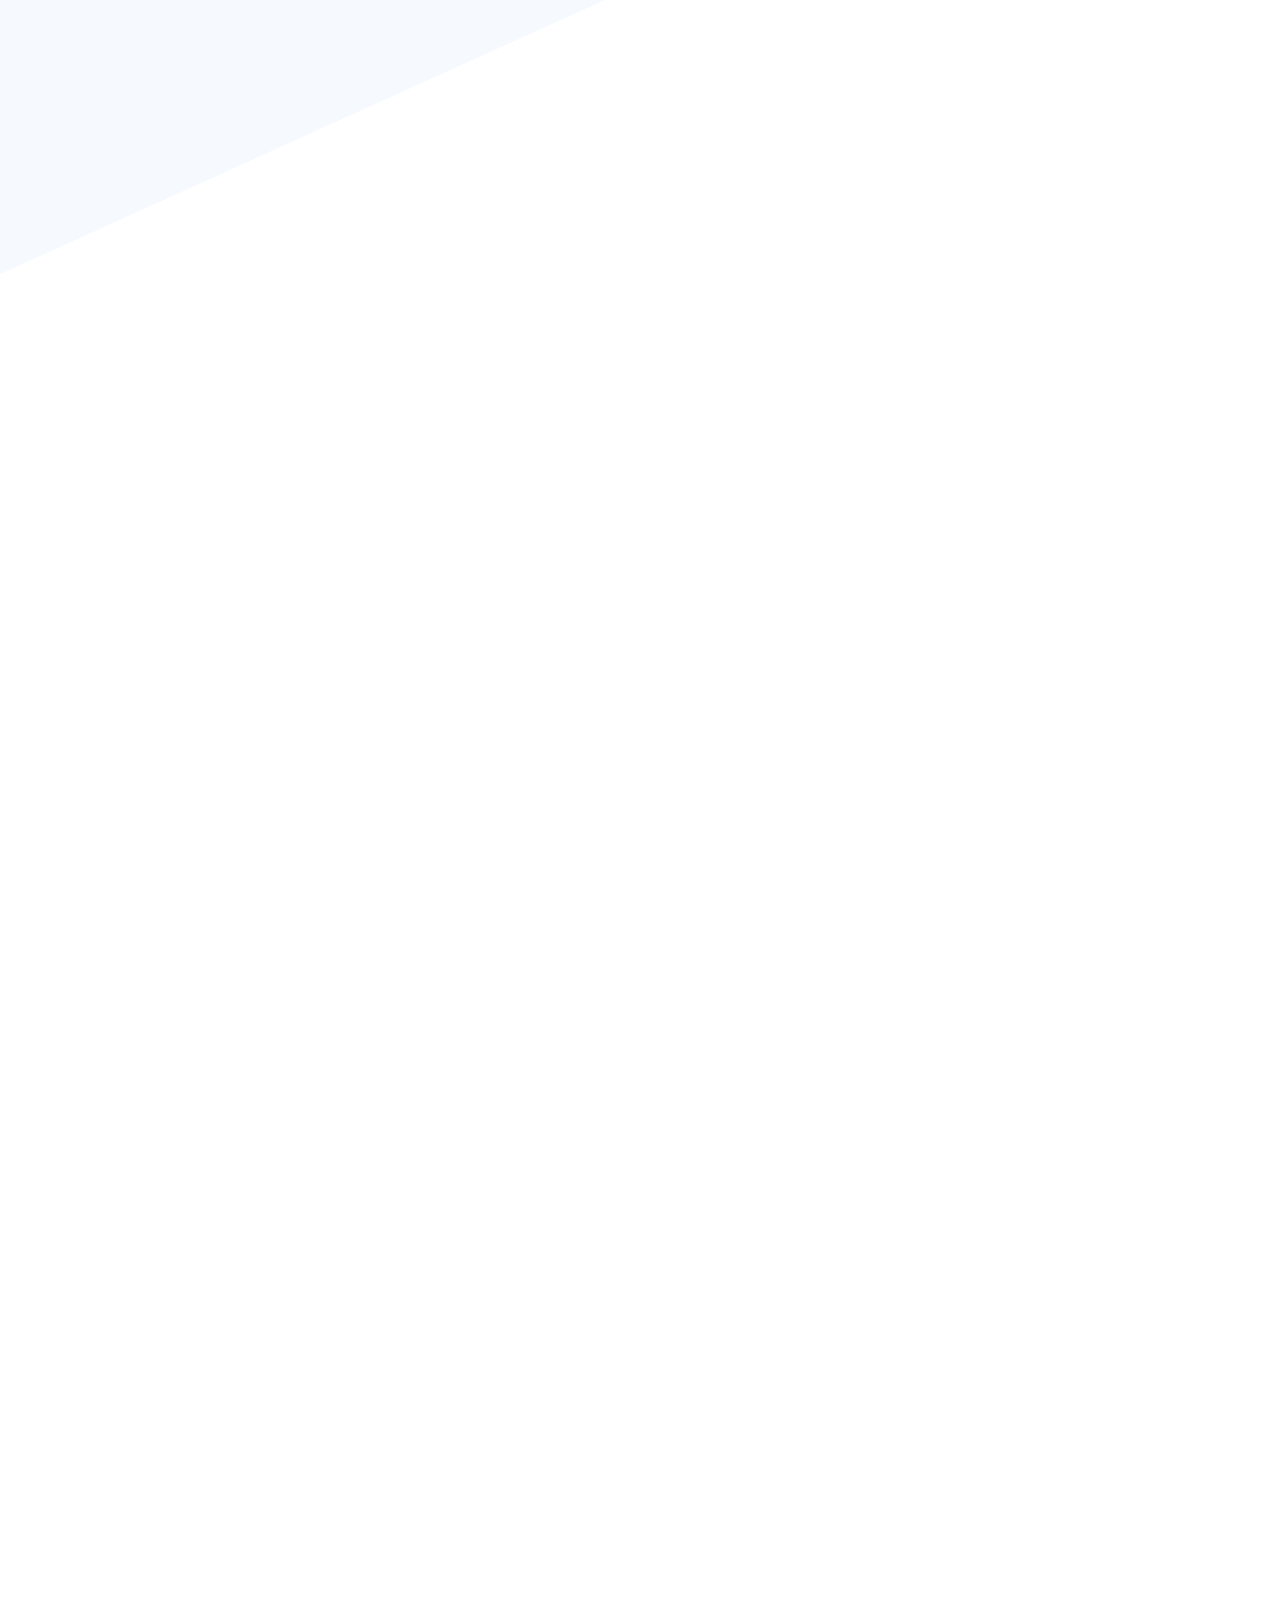
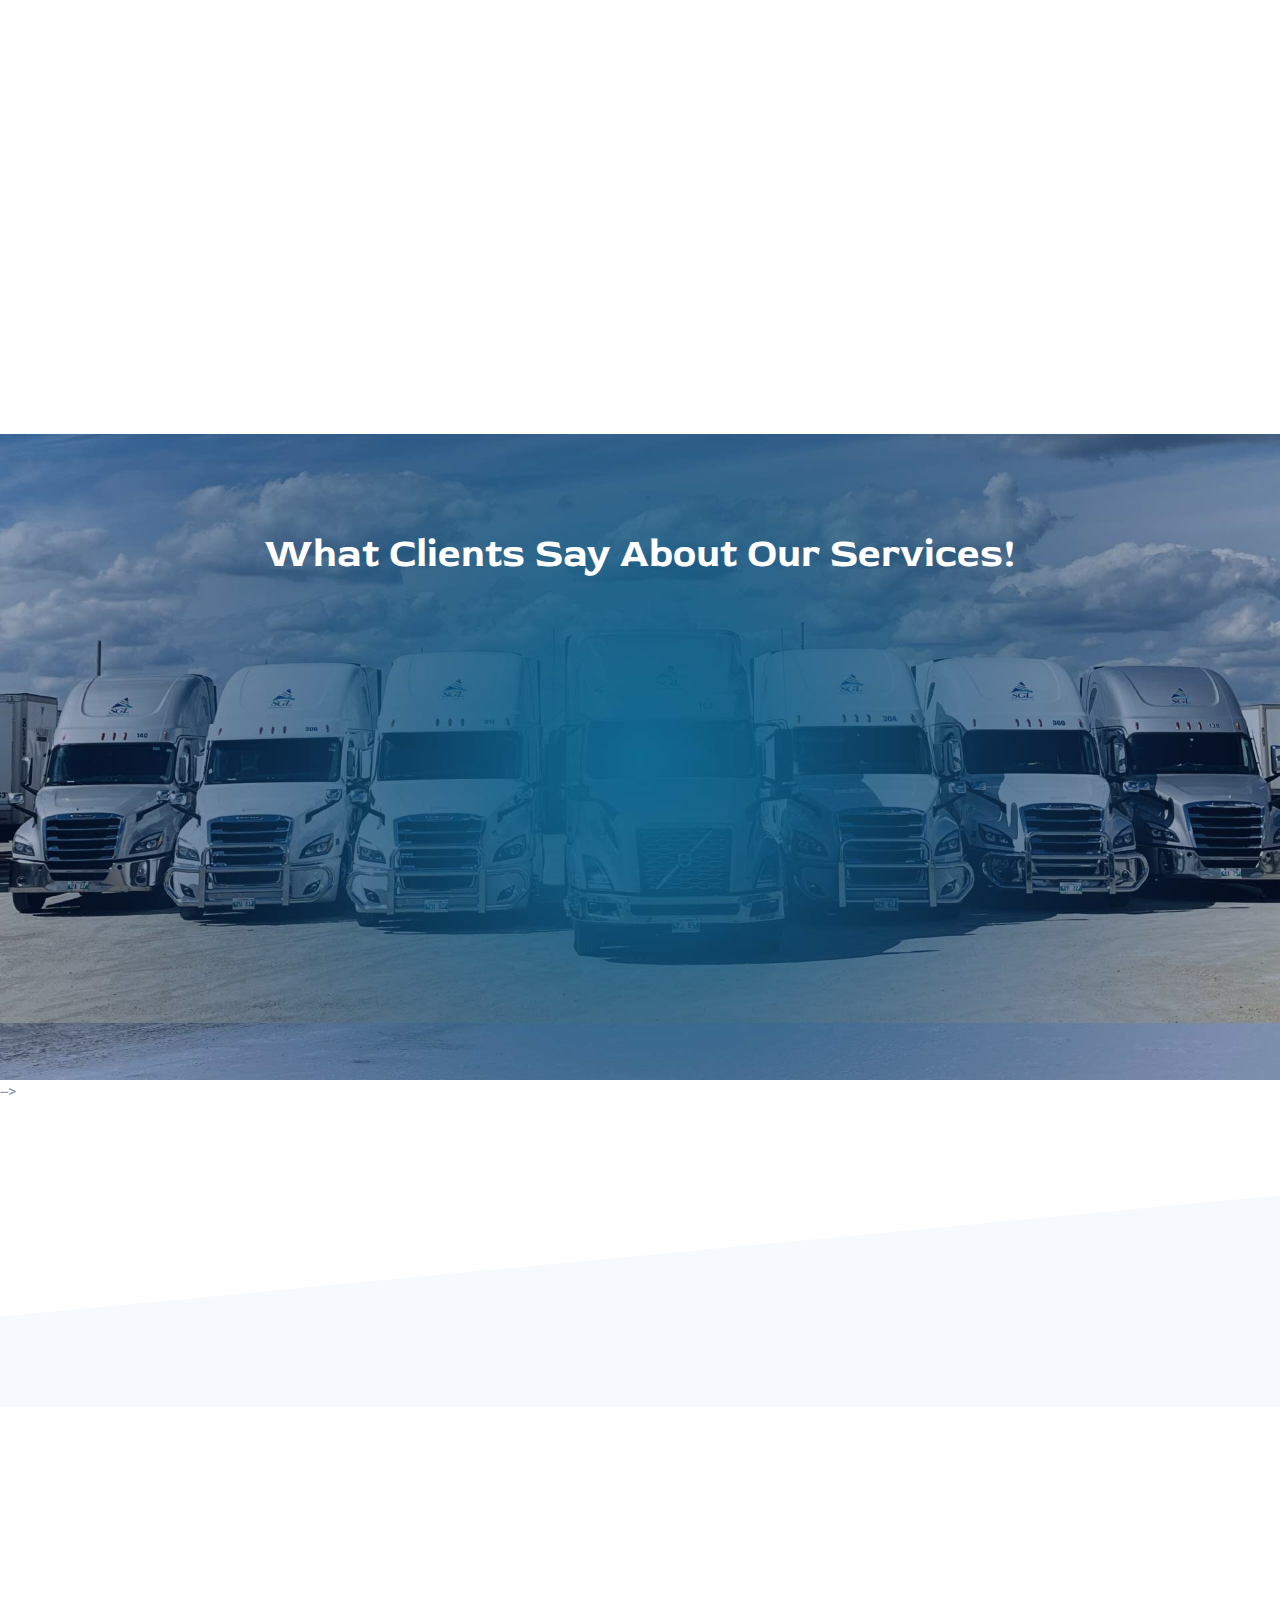
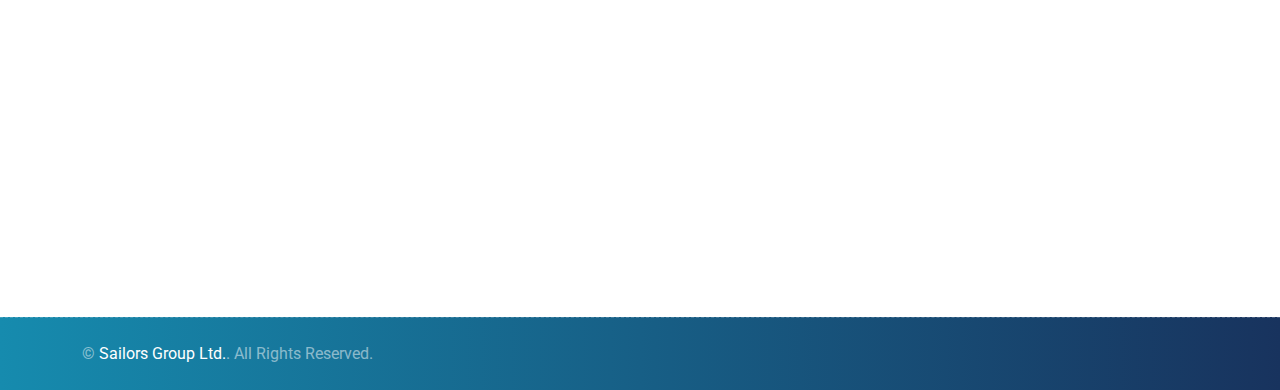
==== commit b08cfc92: "Update index.html" ====
--- a/index.html
+++ b/index.html
@@ -69,13 +69,13 @@
     <!-- Brand End -->
 
 
-    <!-- Navbar Start -->
+   <!-- Navbar Start -->
     <div class="container-fluid sticky-top">
         <div class="container"  style="max-width: 100%;">
             <nav class="navbar rounded-0 navbar-expand-lg navbar-light bg-white py-lg-0 px-lg-3">
-                <a href="index.html" class="navbar-brand ">
-                    <img class="img navbar-toggler" src="img/logo.png" alt="">
-                </a>
+              <!--  <a href="index.html" class="navbar-brand navbar-toggler">
+                    <img class="img" src="img/logo.png" alt="">
+                </a>-->
                 <button type="button" class="navbar-toggler me-0" data-bs-toggle="collapse"
                     data-bs-target="#navbarCollapse">
                     <span class="navbar-toggler-icon"></span>
@@ -114,6 +114,7 @@
     <!-- Navbar End -->
 
 
+
     <!-- Carousel Start -->
     <div class="container-fluid header-carousel px-0 mb-5">
         <div id="header-carousel" class="carousel slide carousel-fade" data-bs-ride="carousel">
--- a/css/style.css
+++ b/css/style.css
@@ -36,7 +36,7 @@
 
 .btn-primary,
 .btn-outline-primary:hover {
-    color: var(--bs-dark);
+    color: var(--bs-light);
 }
 
 .btn-secondary,
@@ -122,7 +122,7 @@
 
 .navbar .navbar-nav .nav-link:hover,
 .navbar .navbar-nav .nav-link.active {
-    color: var(--bs-logoyellow);
+    color: var(--bs-lightblue);
 }
 
 .navbar .dropdown-toggle::after {
@@ -560,7 +560,7 @@
 /*** Footer ***/
 .footer {
     background: linear-gradient(rgba(3, 27, 78, .3), rgba(3, 27, 78, .3)), url(../img/footer2.jpg) center center no-repeat;
-    background-size: contain;
+    background-size: cover;
 }
 
 @media (min-width: 992px) {
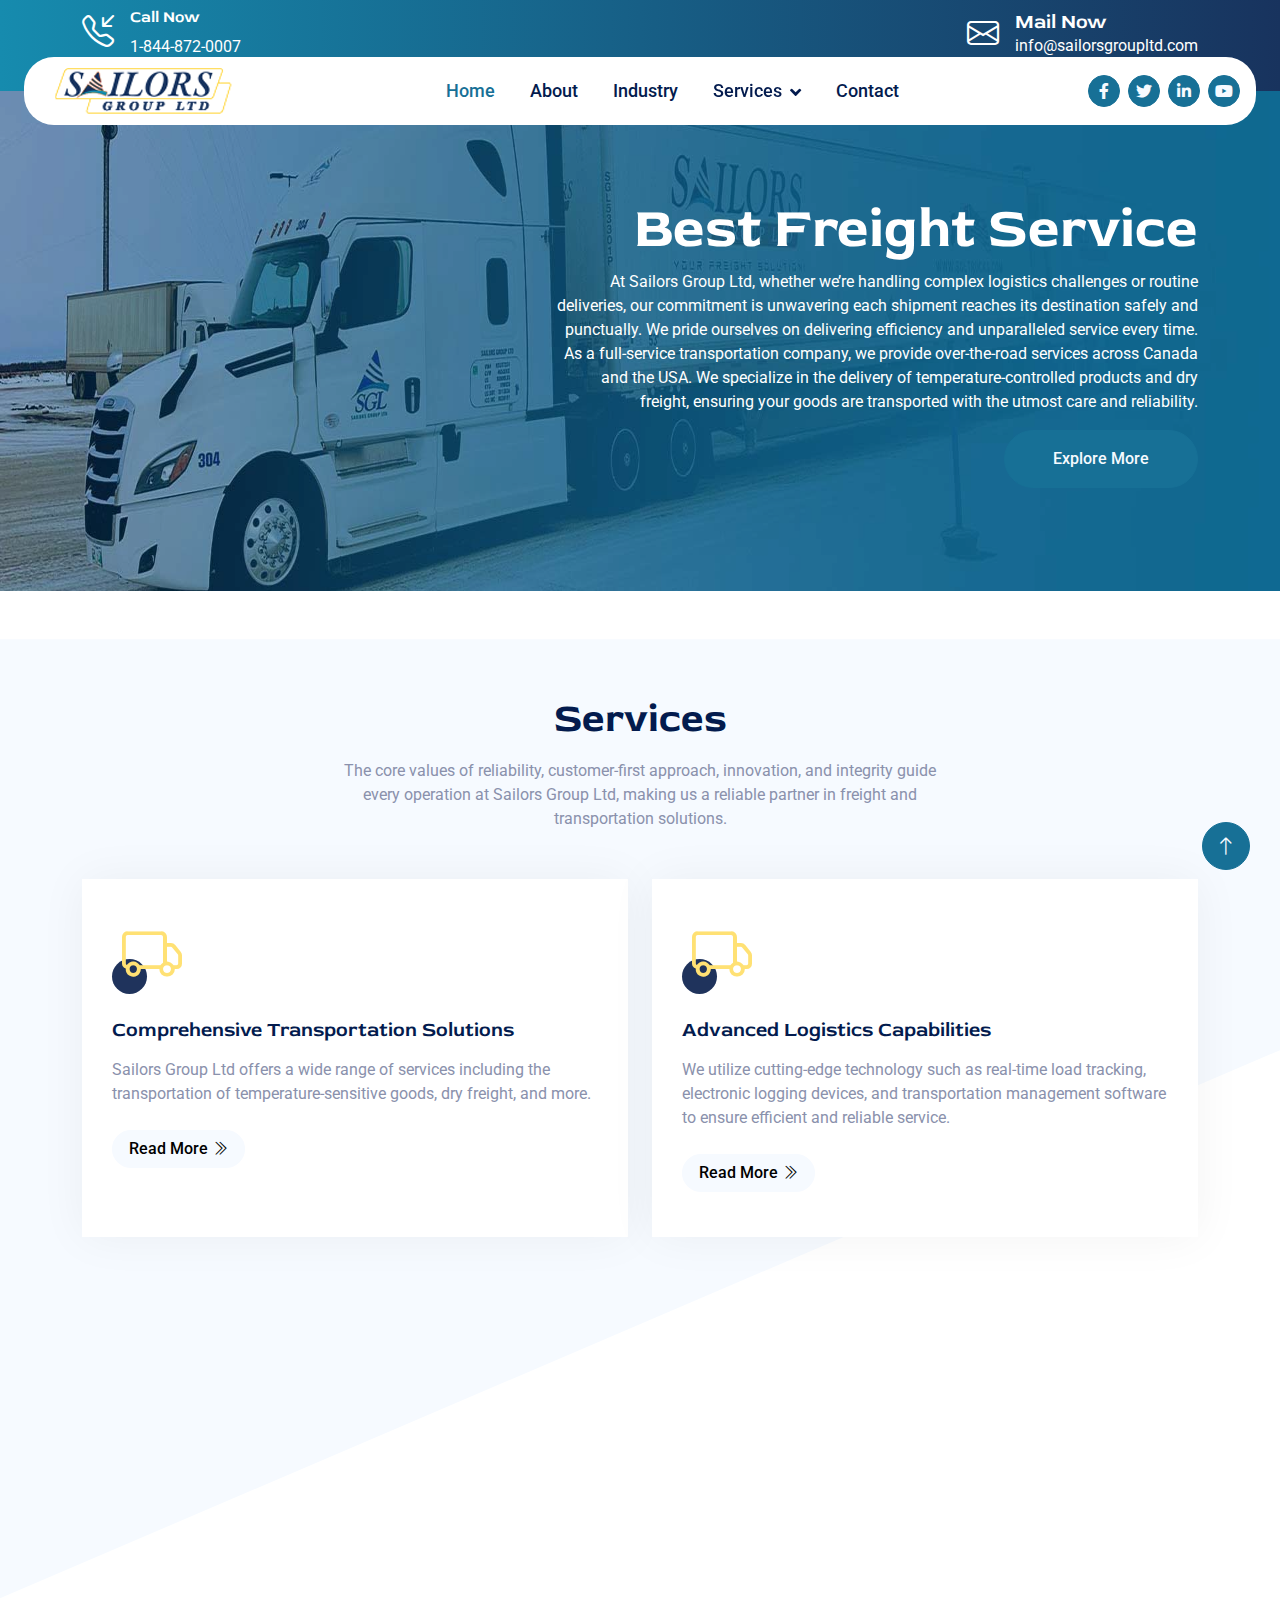
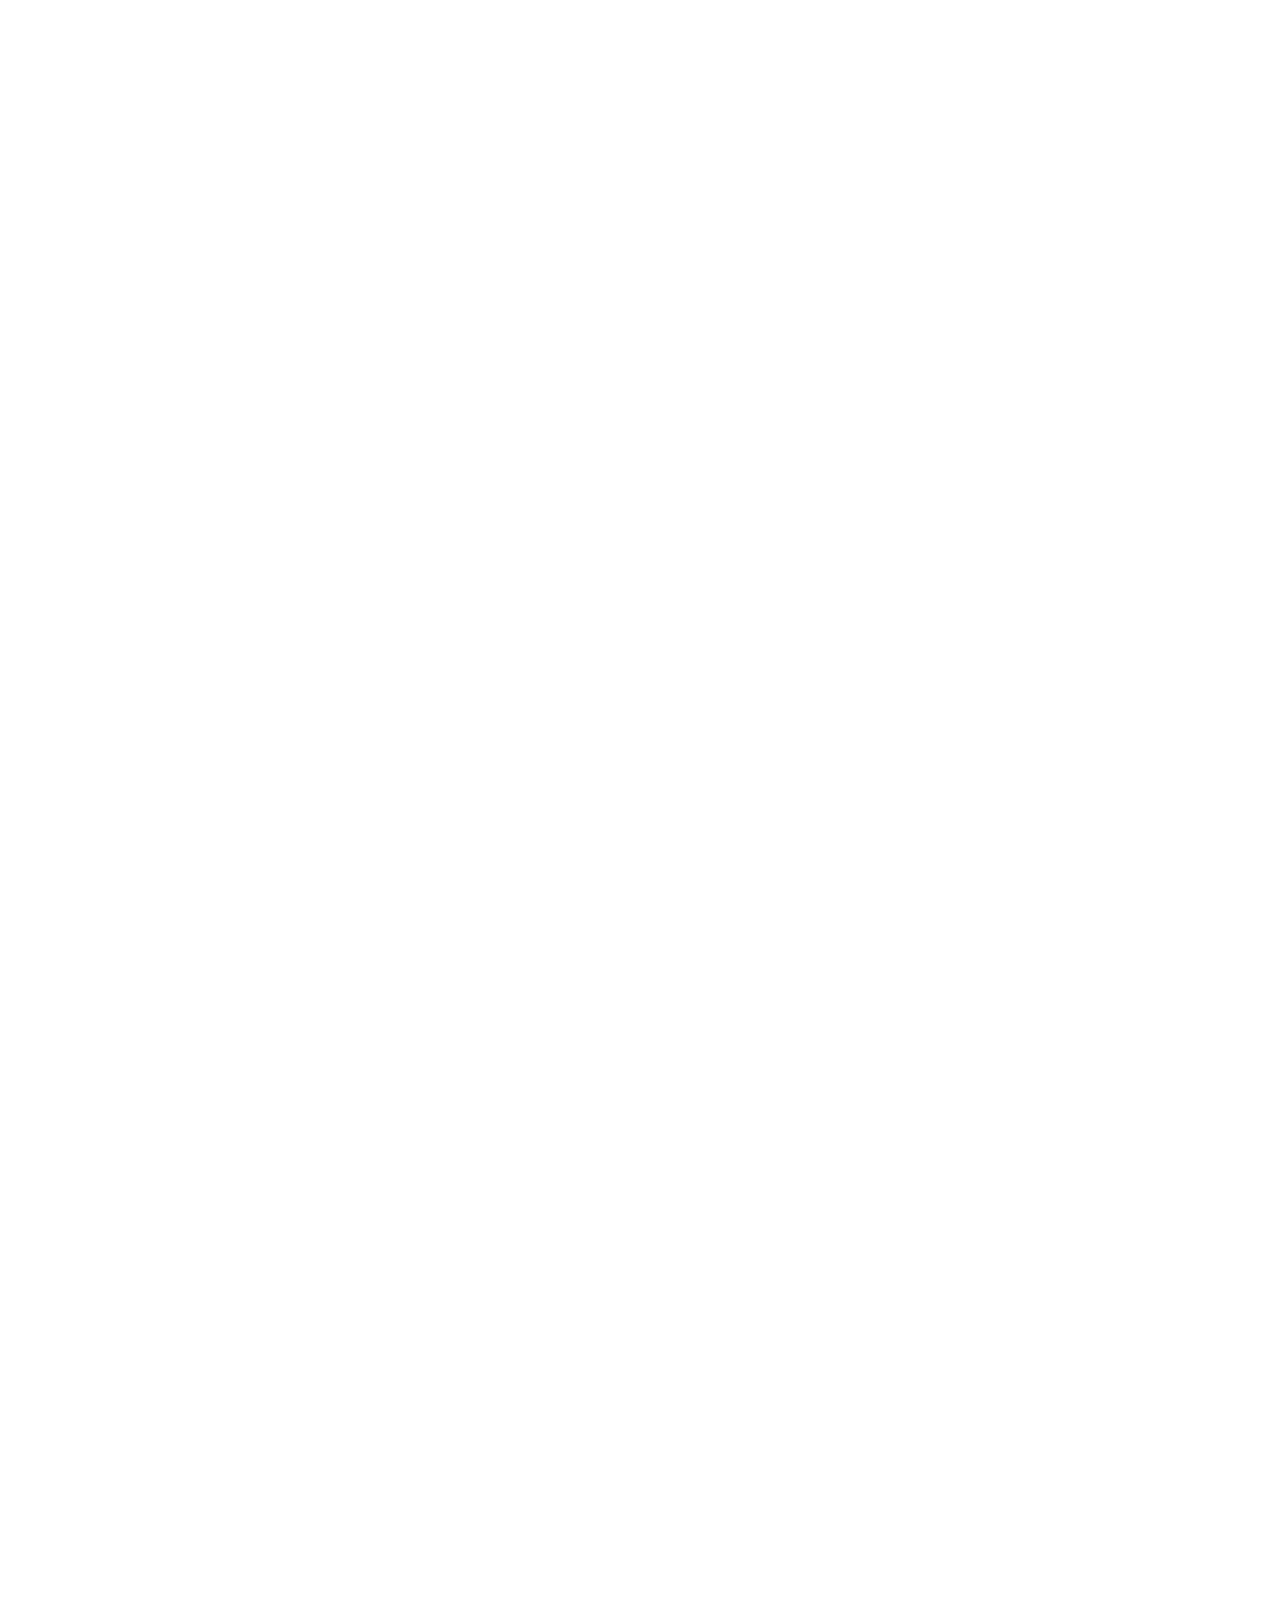
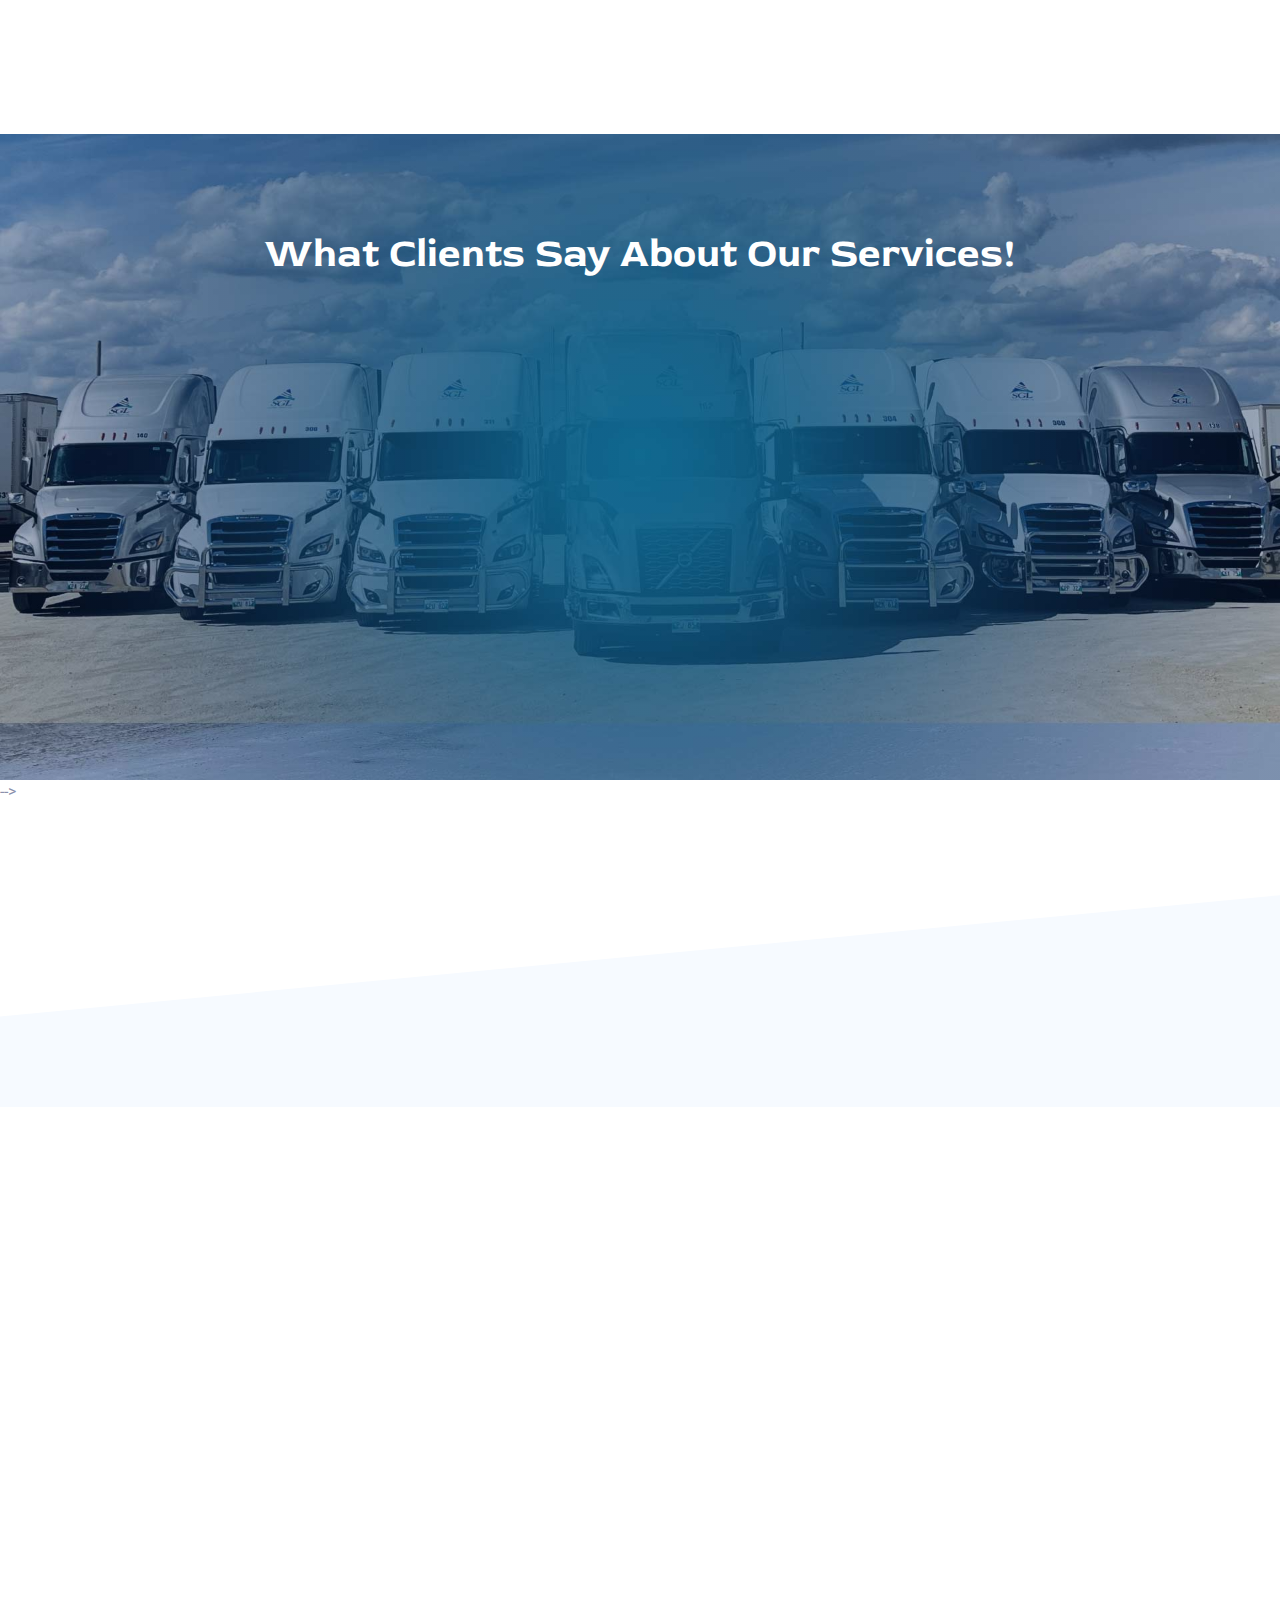
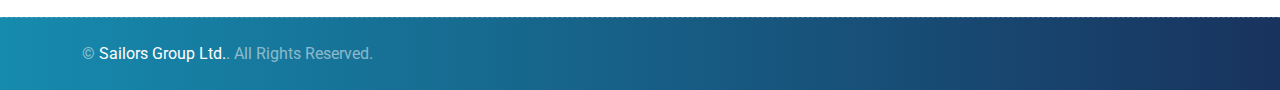
==== commit d5225b48: "Update index.html" ====
--- a/index.html
+++ b/index.html
@@ -52,7 +52,7 @@
                     <i class="bi bi-telephone-inbound fs-2"></i>
                     <div class="ms-3">
                         <h6 class="text-white ">Call Now</h6>
-                        <span>1-844-872-0007</span>
+                       <a href="tel:18448720007" style="color:white"> <span>1-844-872-0007</span></a>
                     </div>
                 </div>
 				  
@@ -60,7 +60,7 @@
                     <i class="bi bi-envelope fs-2"></i>
                     <div class="ms-3">
                         <h5 class="text-white mb-0">Mail Now</h5>
-                        <span>info@sailorsgroupltd.com</span>
+                       <a href="mailto:info@sailorsgroupltd.com" style="color:white">  <span>info@sailorsgroupltd.com</span></a>
                     </div>
                 </div>
             </div>
@@ -69,7 +69,7 @@
     <!-- Brand End -->
 
 
-   <!-- Navbar Start -->
+    <!-- Navbar Start -->
     <div class="container-fluid sticky-top">
         <div class="container"  style="max-width: 100%;">
             <nav class="navbar rounded-0 navbar-expand-lg navbar-light bg-white py-lg-0 px-lg-3">
@@ -114,7 +114,6 @@
     <!-- Navbar End -->
 
 
-
     <!-- Carousel Start -->
     <div class="container-fluid header-carousel px-0 mb-5">
         <div id="header-carousel" class="carousel slide carousel-fade" data-bs-ride="carousel">
@@ -134,12 +133,12 @@
                     </div>
                 </div>-->
                 <div class="carousel-item active">
-                    <img class="w-100" src="img/carousel-1.jpg" alt="Image">
+                    <img class="w-100" style="height:500px;" src="img/carousel-3.jpg" alt="Image">
                     <div class="carousel-caption">
                         <div class="container">
                             <div class="row justify-content-end">
                                 <div class="col-lg-7 text-end">
-                                    <h3 class="display-1 text-white animated slideInLeft" > Best Freight Service</h3>
+                                    <h6 class="display-4 text-white animated slideInLeft" > Best Freight Service</h6>
                                     <p class="animated slideInLeft">At Sailors Group Ltd, whether we’re handling complex logistics challenges or routine deliveries, our commitment is unwavering each shipment reaches its destination safely and punctually. We pride ourselves on delivering efficiency and unparalleled service every time. <br>
 									As a full-service transportation company, we provide over-the-road services across Canada and the USA. We specialize in the delivery of temperature-controlled products and dry freight, ensuring your goods are transported with the utmost care and reliability.</p>
                                     <a href="" class="btn btn-primary rounded-0 py-3 px-5 animated slideInLeft">Explore More</a>
@@ -164,7 +163,7 @@
 
     
     <!-- Service Start -->
-    <div class="container-fluid container-service py-5">
+    <div class="container-fluid container-service py-2">
         <div class="container pt-5">
             <div class="text-center mx-auto wow fadeInUp" data-wow-delay="0.1s" style="max-width: 600px;">
                 <h1 class="display-6 mb-3">Services</h1>
